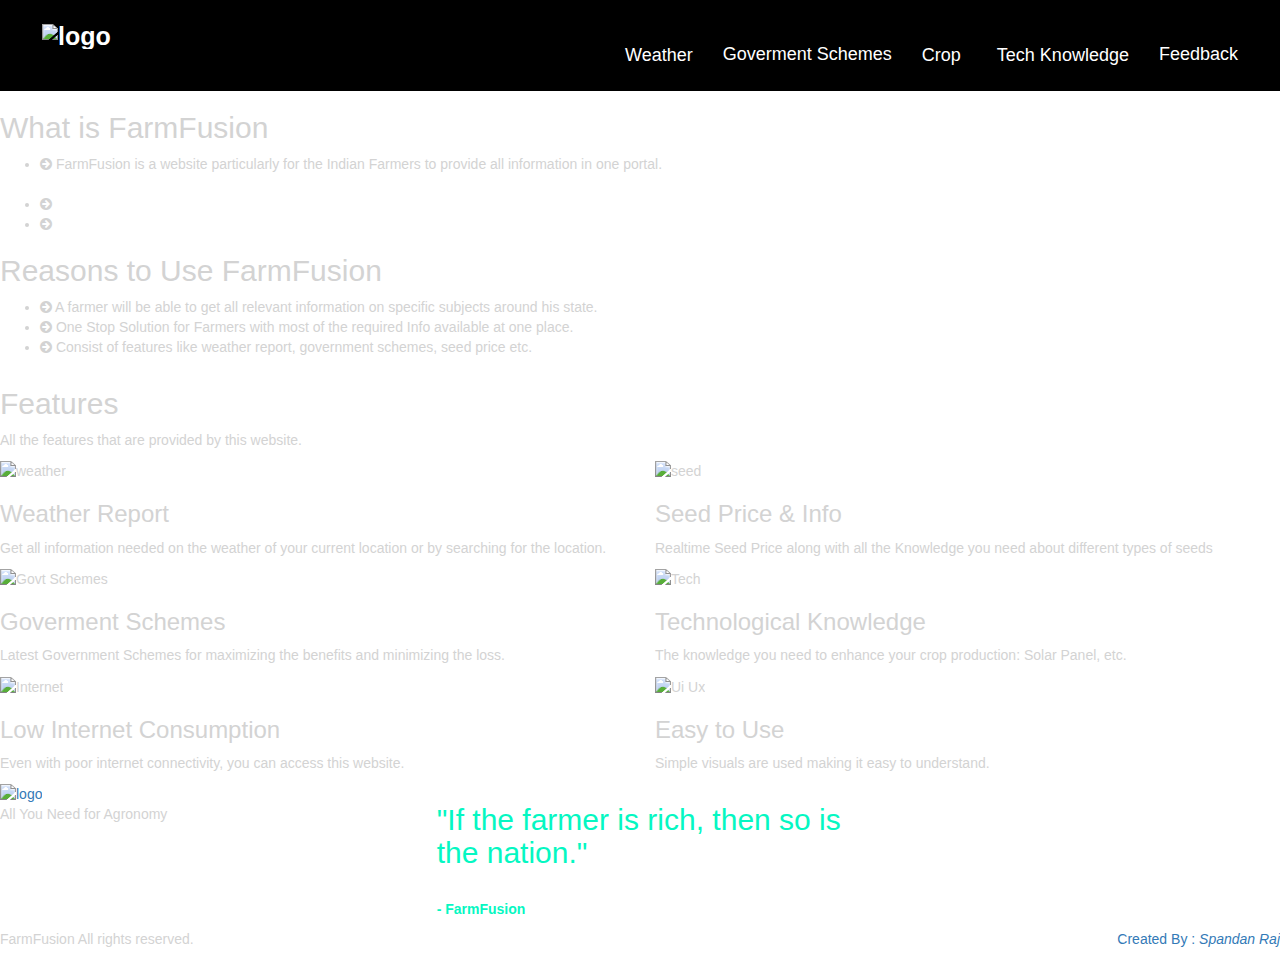
==== index.html @ 9cd3d892 "Add files via upload" ====
<!DOCTYPE html>
<html lang="en">


	<style type="text/css">

		.header {
		  overflow: hidden;
		  background-color: black;
		  padding: 10px 30px ;
		}
		
		.header a {
		  float: left;
		  color: white;
		  text-align: center;
		  padding: 12px;
		  text-decoration: none;
		  font-size: 18px; 
		  line-height: 25px;
		  border-radius: 4px;
		}
		
		.header a.logo {
		  font-size: 25px;
		  font-weight: bold;
		}
		.header a.logo:hover {
		  background-color: black;
		}
		
		.header a:hover {
		  background-color: rgb(86, 246, 11);
		  color: black;
		}
		
		.header a.active {
		  background-color: dodgerblue;
		  color: white;
		}
		
		.header-right {
		  float: right;
		}
		.subnav {
		  float: left;
		  overflow: hidden;
		  padding: 12px;
		  text-decoration: none;
		  font-size: 18px; 
		  line-height: 25px;
		  border-radius: 4px;
		}
		
		.subnav .subnavbtn {
		  border: none;
		  outline: none;
		  color: white;
		
		  background-color: inherit;
		  font-family: inherit;
		  margin: 0;
		}
		
		
		.subnav-content {
		  display: none;
		  position: absolute;
		
		  background-color: black;
		  z-index: 1;
		}
		
		.subnav-content a {
		  float: left;
		  color: white;
		  text-decoration: none;
		}
		
		.subnav-content a:hover {
		  background-color: rgb(6, 240, 26);
		  color: black;
		}
		
		.subnav:hover .subnav-content {
		  display: block;
		}
</style>

<head>
	<meta name="viewport" content="width=device-width , initial-scale=1.0">
	<meta http-equiv="X-UA-Compatible" content="IE=edge">
	<meta charset="UTF-8">
	<title>FarmFusion</title>
	<!-- viewport meta -->
	<meta name="FarmFusion" content="🌱 Fusion but make it farming—Tech on fleek 👩‍💻🚜">

	<!-- styles -->
	<!-- helpers -->
	<link rel="stylesheet" href="plugins/bootstrap/css/bootstrap.min.css">
	<!-- fontawesome css -->
	<link rel="stylesheet" href="plugins/font-awesome/css/font-awesome.min.css">
	<!-- strock gap icons -->
	<link rel="stylesheet" href="plugins/Stroke-Gap-Icons-Webfont/style.css">
	<!-- revolution slider css -->
	<link rel="stylesheet" href="plugins/revolution/css/settings.css">
	<link rel="stylesheet" href="plugins/revolution/css/layers.css">
	<link rel="stylesheet" href="plugins/revolution/css/navigation.css">
	<!-- flaticon css -->
	<link rel="stylesheet" href="plugins/flaticon/flaticon.css">
	<!-- jQuery ui css -->
	<link href="plugins/jquery-ui-1.11.4/jquery-ui.css" rel="stylesheet">
	<!-- owl carousel css -->
	<link rel="stylesheet" href="plugins/owl.carousel-2/assets/owl.carousel.css">
	<link rel="stylesheet" href="plugins/owl.carousel-2/assets/owl.theme.default.min.css">
	<!-- animate css -->
	<link rel="stylesheet" href="plugins/animate.min.css">
	<!-- fancybox -->
	<link rel="stylesheet" href="plugins/fancyapps-fancyBox/source/jquery.fancybox.css">
	<link rel="icon" href="images/aynaLogo.png" type="image/gif" sizes="16x16">


	<!-- master stylesheet -->
	<link rel="stylesheet" href="css/style.css">
	<!-- responsive stylesheet -->
	<link rel="stylesheet" href="css/responsive.css">



</head>
<body>

	<style type="text/css">

		.header {
		  overflow: hidden;
		  background-color: black;
		  padding: 10px 30px ;
		}
		
		.header a {
		  float: left;
		  color: white;
		  text-align: center;
		  padding: 12px;
		  text-decoration: none;
		  font-size: 18px; 
		  line-height: 25px;
		  border-radius: 4px;
		}
		
		.header a.logo {
		  font-size: 25px;
		  font-weight: bold;
		}
		.header a.logo:hover {
		  background-color: black;
		}
		
		.header a:hover {
		  background-color: rgb(86, 246, 11);
		  color: black;
		}
		
		.header a.active {
		  background-color: dodgerblue;
		  color: white;
		}
		
		.header-right {
		  float: right;
		}
		.subnav {
		  float: left;
		  overflow: hidden;
		  padding: 12px;
		  text-decoration: none;
		  font-size: 18px; 
		  line-height: 25px;
		  border-radius: 4px;
		}
		
		.subnav .subnavbtn {
		  border: none;
		  outline: none;
		  color: white;
		
		  background-color: inherit;
		  font-family: inherit;
		  margin: 0;
		}
		
		
		.subnav-content {
		  display: none;
		  position: absolute;
		
		  background-color: black;
		  z-index: 1;
		}
		
		.subnav-content a {
		  float: left;
		  color: white;
		  text-decoration: none;
		}
		
		.subnav-content a:hover {
		  background-color: rgb(6, 240, 26);
		  color: black;
		}
		
		.subnav:hover .subnav-content {
		  display: block;
		}
</style>	


<!-- Start mainmenu -->
<header>
	<div class="header">
	 <a href="#default" class="logo"><img style="height: 80px;" src="images/footer-logo.png" alt="logo"></a>
	 <br>
	  <div class="header-right">
	   <div class="subnav">
		   <button class="subnavbtn">Weather<i class="#"></i></button>
		   <div class="subnav-content">
		   <li><a href="weatherwebsite/index.html">Search</a></li>
		   <li><a href="weatherwebsite/currentLocationW/index.html">Your Current Location</a></li>
		   </div>
	   </div>
	   <a href="govts.html">Goverment Schemes</a>
	   <div class="subnav">
		   <button class="subnavbtn">Crop<i class="#"></i></button>
		   <div class="subnav-content">
		   <li><a href="seed.html">Info on Seeds</a></li>
		   <li><a href="seed price.html">Current Seeds Price</a></li>
		   <li><a href="Fertilizer.html">Fertilizer</a></li>
		   </div>
	   </div>
	   <div class="subnav">
		<button class="subnavbtn">Tech Knowledge<i class="#"></i></button>
		<div class="subnav-content">
		<li><a href="solarpanel.html">Solar Panel</a></li>
		<li><a href="tech.html">Modern Day Tech</a></li>
		</div>
	</div>
	   <a href="Feedback.html">Feedback</a>
	   </div>

</div>

</header>
<!-- End mainmenu -->


<section class="rev_slider_wrapper thm-banner-wrapper">
	<div id="slider1" class="rev_slider"  data-version="5.0">
		<ul>

			<li data-transition="parallaxvertical" data-ease="SlowMo.ease">
				<img src="images/slider/crop.jpg"  alt="Crop Background">
				<div class="tp-caption sfb tp-resizeme caption-h1" 
			        data-x="left" data-hoffset="0" 
			        data-y="top" data-voffset="188" 
			        data-whitespace="nowrap"
			        data-transform_idle="o:1;" 
			        data-transform_in="o:0" 
			        data-transform_out="o:0" 
			        data-start="500">
					FarmFusion
			    </div>
				<div class="tp-caption sfb tp-resizeme caption-p" 
			        data-x="left" data-hoffset="33" 
			        data-y="top" data-voffset="315" 
			        data-whitespace="nowrap"
			        data-transform_idle="o:1;" 
			        data-transform_in="o:0" 
			        data-transform_out="o:0" 
			        data-start="1000">
					"FarmFusion - <strong>🌱 Fusion but make it farming—Tech on fleek 👩‍💻🚜</strong>."
			    </div>
				
			</li>

			<li data-transition="parallaxvertical" data-ease="SlowMo.ease">
				<img src="images/slider/11.jpeg"  alt="Farms">
				<div class="tp-caption sfb tp-resizeme caption-h1" 
			        data-x="left" data-hoffset="0" 
			        data-y="top" data-voffset="248" 
			        data-whitespace="nowrap"
			        data-transform_idle="o:1;" 
			        data-transform_in="o:0" 
			        data-transform_out="o:0" 
			        data-start="500">
					Our<br> Vision
			    </div>
				<div class="tp-caption sfb tp-resizeme caption-p" 
			        data-x="left" data-hoffset="0" 
			        data-y="top" data-voffset="375" 
			        data-whitespace="nowrap"
			        data-transform_idle="o:1;" 
			        data-transform_in="o:0" 
			        data-transform_out="o:0" 
			        data-start="1000">
					Is to create awareness related to Farming Technics and Technology in Farmers community.
			    </div>
				<div class="tp-caption sfl tp-resizeme" 
			        data-x="left" data-hoffset="0" 
			        data-y="top" data-voffset="500" 
			        data-whitespace="nowrap"
			        data-transform_idle="o:1;" 
			        data-transform_in="o:0" 
			        data-transform_out="o:0" 
			        data-start="1500">
			    </div>
			</li>
			<li data-transition="parallaxvertical" data-ease="SlowMo.ease">
				<img src="images/slider/bg2.jpg"  alt="crop">
				<div class="tp-caption sfb tp-resizeme caption-h1" 
			        data-x="left" data-hoffset="0" 
			        data-y="top" data-voffset="248" 
			        data-whitespace="nowrap"
			        data-transform_idle="o:1;" 
			        data-transform_in="o:0" 
			        data-transform_out="o:0" 
			        data-start="500">
					FarmFusion<br>VISION
			    </div>
				<div class="tp-caption sfb tp-resizeme caption-p" 
			        data-x="left" data-hoffset="0" 
			        data-y="top" data-voffset="375" 
			        data-whitespace="nowrap"
			        data-transform_idle="o:1;" 
			        data-transform_in="o:0" 
			        data-transform_out="o:0" 
			        data-start="1000">
			        Is to work for farmers problem and introduce them to various policies and Technology related to farming.
					
			    </div>
				<div class="tp-caption sfl tp-resizeme" 
			        data-x="left" data-hoffset="0" 
			        data-y="top" data-voffset="500" 
			        data-whitespace="nowrap"
			        data-transform_idle="o:1;" 
			        data-transform_in="o:0" 
			        data-transform_out="o:0" 
			        data-start="1500">
					<!--<a href="about.html" class="thm-btn">About Us <i class="fa fa-arrow-right"></i></a>-->
			    </div>
			</li>

			<li data-transition="parallaxvertical" data-ease="SlowMo.ease">
				<img src="images/slider/12.jpeg"  alt="farms">
				<div class="tp-caption sfb tp-resizeme caption-h1" 
			        data-x="left" data-hoffset="0" 
			        data-y="bottom" data-voffset="0" 
			        data-whitespace="nowrap"
			        data-transform_idle="o:1;" 
			        data-transform_in="o:0" 
			        data-transform_out="o:0" 
			        data-start="500">
					
			    </div>
				<div class="tp-caption sfb tp-resizeme caption-h1" 
			        data-x="right" data-hoffset="0" 
			        data-y="bottom" data-voffset="0" 
			        data-whitespace="nowrap"
			        data-transform_idle="o:1;" 
			        data-transform_in="o:0" 
			        data-transform_out="o:0" 
			        data-start="1700">
					
			    </div>
				<div class="tp-caption sfb tp-resizeme caption-p" 
			        data-x="right" data-hoffset="50" 
			        data-y="top" data-voffset="275" 
			        data-whitespace="nowrap"
			        data-transform_idle="o:1;" 
			        data-transform_in="o:0" 
			        data-transform_out="o:0" 
			        data-start="1100">
					"Farming looks mighty easy when your plow is a pencil,<br> and you're a thousand miles from the corn field." <br> - President Dwight D. Eisenhower			    </div>
			    <div class="tp-caption sfl tp-resizeme" 
			        data-x="right" data-hoffset="460" 
			        data-y="top" data-voffset="360" 
			        data-whitespace="nowrap"
			        data-transform_idle="o:1;" 
			        data-transform_in="o:0" 
			        data-transform_out="o:0" 
			        data-start="1500">
					<!--<a href="https://www.vitbhopal.ac.in/" class="thm-btn inverse">VIT Bhopal <i class="fa fa-arrow-right"></i></a>-->
			    </div>
			</li>
		</ul>
	</div>
</section>

<section class="about-info-box sec-padding">
	<div class="thm-container">
		<div class="row">
		
			
			<div class="col-lg-8 col-md-8">
				<div class="sec-title">
					<h2><span>What is FarmFusion</span></h2>
					<ul class="bulleted-list">
					<li><i class="fa fa-arrow-circle-right"></i> FarmFusion is a website particularly for the Indian Farmers to provide all information in one portal.</li> 
					</ul>
					<h2><span></span></h2>
					<ul class="bulleted-list">
						<li><i class="fa fa-arrow-circle-right"></i> </li>
						<li><i class="fa fa-arrow-circle-right"></i> </li>
					</ul>
					<h2><span>Reasons to Use FarmFusion</span></h2>
					<ul class="bulleted-list">
					<li><i class="fa fa-arrow-circle-right"></i> A farmer will be able to get all relevant information on specific subjects around his state.</li>
					<li><i class="fa fa-arrow-circle-right"></i> One Stop Solution for Farmers with most of the required Info available at one place.</li>
					<li><i class="fa fa-arrow-circle-right"></i> Consist of features like weather report, government schemes, seed price etc.</li> 
					</ul>
				</div>
			</div>
		</div>
	</div>
</section>

<section class="welcome-services home-one">
	<div class="thm-container">
		<div class="sec-title">
			<h2><span>Features</span></h2>
			<p>All the features that are provided by this website.</p>
		</div>
		<div class="row">
			<div class="col-md-6">
				<div class="welcome-single-services">
					<div class="img-box">
						<img src="images/welcome-services/18.jpg" alt="weather">
					</div>
					<div class="text-box">
						<div class="content">
							<h3>Weather Report</h3>
							<p>Get all information needed on the weather of your current location or by searching for the location.</p>
						</div>
					</div>
				</div>
			</div>
			<div class="col-md-6">
				<div class="welcome-single-services">
					<div class="img-box">
						<img src="images/welcome-services/2.jpg" alt="seed">
					</div>
					<div class="text-box">
						<div class="content">
							<h3>Seed Price & Info</h3>
							<p>Realtime Seed Price along with all the Knowledge you need about different types of seeds</p>
						</div>
					</div>
				</div>
			</div>
			<div class="col-md-6">
				<div class="welcome-single-services">
					<div class="img-box">
						<img src="images/welcome-services/19.png" alt="Govt Schemes">
					</div>
					<div class="text-box">
						<div class="content">
							<h3>Goverment Schemes</h3>
							<p>Latest Government Schemes for maximizing the benefits and minimizing the loss.</p>
						</div>
					</div>
				</div>
			</div>
			<div class="col-md-6">
				<div class="welcome-single-services">
					<div class="img-box">
						<img src="images/welcome-services/3.jpg" alt="Tech">
					</div>
					<div class="text-box">
						<div class="content">
							<h3>Technological Knowledge</h3>
							<p>The knowledge you need to enhance your crop production: Solar Panel, etc.</p>
						</div>
					</div>
				</div>
			</div>
			<div class="col-md-6">
				<div class="welcome-single-services">
					<div class="img-box">
						<img src="images/welcome-services/5.jpg" alt="Internet">
					</div>
					<div class="text-box">
						<div class="content">
							<h3>Low Internet Consumption</h3>
							<p>Even with poor internet connectivity, you can access this website.</p>
						</div>
					</div>
				</div>
			</div>
			<div class="col-md-6">
				<div class="welcome-single-services">
					<div class="img-box">
						<img src="images/welcome-services/7.jpg" alt="Ui Ux">
					</div>
					<div class="text-box">
						<div class="content">
							<h3>Easy to Use</h3>
							<p>Simple visuals are used making it easy to understand.</p>
						</div>
					</div>
				</div>
			</div>
		</div>
	</div>
</section>


<footer id="footer" class="sec-padding">
	<div class="thm-container">
		<div class="row">
			<div class="col-md-4 col-sm-6 footer-widget">
				<div class="about-widget">
					<a href="index.html"><img style="height: 150px;" src="images/footer-logo.png" alt="logo"/></a>
					<p>All You Need for Agronomy</p>
				</div>
			</div>
			<div class="col-md-4 col-sm-6 footer-widget">
				<div class="pl-30">
					<div class="title" style="color: #05f7c2;">
						<h2><span>"If the farmer is rich, then so is the nation."</span></h2>
						<br>
						<p><strong>- FarmFusion</strong></p>
					</div>
				</div>
			</div>
			<div class="col-md-4 col-sm-6 footer-widget">
			</div>
		</div>
	</div>
</footer>

<section class="bottom-bar">
	<div class="thm-container clearfix">
		<div class="pull-left">
			<p>FarmFusion All rights reserved.</p>
		</div>
		<div class="pull-right">
			
			<a href="#">Created By : <i>Spandan Raj</i> </a>
			
		</div>
	</div>
</section>


<!-- jQuery js -->
<script src="plugins/jquery/jquery-1.11.3.min.js"></script>
<!-- bootstrap js -->
<script src="plugins/bootstrap/js/bootstrap.min.js"></script>
<!-- jQuery ui js -->
<script src="plugins/jquery-ui-1.11.4/jquery-ui.js"></script>
<!-- owl carousel js -->
<script src="plugins/owl.carousel-2/owl.carousel.min.js"></script>
<!-- jQuery appear -->
<script src="plugins/jquery-appear/jquery.appear.js"></script>
<!-- jQuery countTo -->
<script src="plugins/jquery-countTo/jquery.countTo.js"></script>
<!-- jQuery validation -->
<script src="plugins/jquery-validation/dist/jquery.validate.min.js"></script>
<!-- gmap.js helper -->
<script src="http://maps.google.com/maps/api/js"></script>
<!-- gmap.js -->
<script src="plugins/gmap.js"></script>
<!-- mixit up -->
<script src="plugins/jquery.mixitup.min.js"></script>

<!-- revolution slider js -->
<script src="plugins/revolution/js/jquery.themepunch.tools.min.js"></script>
<script src="plugins/revolution/js/jquery.themepunch.revolution.min.js"></script>
<script src="plugins/revolution/js/extensions/revolution.extension.actions.min.js"></script>
<script src="plugins/revolution/js/extensions/revolution.extension.carousel.min.js"></script>
<script src="plugins/revolution/js/extensions/revolution.extension.kenburn.min.js"></script>
<script src="plugins/revolution/js/extensions/revolution.extension.layeranimation.min.js"></script>
<script src="plugins/revolution/js/extensions/revolution.extension.migration.min.js"></script>
<script src="plugins/revolution/js/extensions/revolution.extension.navigation.min.js"></script>
<script src="plugins/revolution/js/extensions/revolution.extension.parallax.min.js"></script>
<script src="plugins/revolution/js/extensions/revolution.extension.slideanims.min.js"></script>
<script src="plugins/revolution/js/extensions/revolution.extension.video.min.js"></script>

<!-- fancy box -->
<script src="plugins/fancyapps-fancyBox/source/jquery.fancybox.pack.js"></script>
<!-- type script -->
<script src="plugins/typed.js-master/dist/typed.min.js"></script>

<!-- theme custom js  -->
<script src="js/main.js"></script>
</body>
</html>
---- plugins/revolution/css/settings.css ----
/*-----------------------------------------------------------------------------

-	Revolution Slider 5.0 Default Style Settings -

Screen Stylesheet

version:   	5.0.0
date:      	29/10/15
author:		themepunch
email:     	info@themepunch.com
website:   	http://www.themepunch.com
-----------------------------------------------------------------------------*/


@font-face {
  font-family: 'revicons';
  src: url('../fonts/revicons/revicons90c6.eot?5510888');
  src: url('../fonts/revicons/revicons90c6.eot?5510888#iefix') format('embedded-opentype'),
       url('../fonts/revicons/revicons90c6.woff?5510888') format('woff'),
       url('../fonts/revicons/revicons90c6.ttf?5510888') format('truetype'),
       url('../fonts/revicons/revicons90c6.svg?5510888#revicons') format('svg');
  font-weight: normal;
  font-style: normal;
}

 [class^="revicon-"]:before, [class*=" revicon-"]:before {
  font-family: "revicons";
  font-style: normal;
  font-weight: normal;
  speak: none;
  display: inline-block;
  text-decoration: inherit;
  width: 1em;
  margin-right: .2em;
  text-align: center; 

  /* For safety - reset parent styles, that can break glyph codes*/
  font-variant: normal;
  text-transform: none;

  /* fix buttons height, for twitter bootstrap */
  line-height: 1em;

  /* Animation center compensation - margins should be symmetric */
  /* remove if not needed */
  margin-left: .2em;

  /* you can be more comfortable with increased icons size */
  /* font-size: 120%; */

  /* Uncomment for 3D effect */
  /* text-shadow: 1px 1px 1px rgba(127, 127, 127, 0.3); */
}

.revicon-search-1:before { content: '\e802'; } /* '' */
.revicon-pencil-1:before { content: '\e831'; } /* '' */
.revicon-picture-1:before { content: '\e803'; } /* '' */
.revicon-cancel:before { content: '\e80a'; } /* '' */
.revicon-info-circled:before { content: '\e80f'; } /* '' */
.revicon-trash:before { content: '\e801'; } /* '' */
.revicon-left-dir:before { content: '\e817'; } /* '' */
.revicon-right-dir:before { content: '\e818'; } /* '' */
.revicon-down-open:before { content: '\e83b'; } /* '' */
.revicon-left-open:before { content: '\e819'; } /* '' */
.revicon-right-open:before { content: '\e81a'; } /* '' */
.revicon-angle-left:before { content: '\e820'; } /* '' */
.revicon-angle-right:before { content: '\e81d'; } /* '' */
.revicon-left-big:before { content: '\e81f'; } /* '' */
.revicon-right-big:before { content: '\e81e'; } /* '' */
.revicon-magic:before { content: '\e807'; } /* '' */
.revicon-picture:before { content: '\e800'; } /* '' */
.revicon-export:before { content: '\e80b'; } /* '' */
.revicon-cog:before { content: '\e832'; } /* '' */
.revicon-login:before { content: '\e833'; } /* '' */
.revicon-logout:before { content: '\e834'; } /* '' */
.revicon-video:before { content: '\e805'; } /* '' */
.revicon-arrow-combo:before { content: '\e827'; } /* '' */
.revicon-left-open-1:before { content: '\e82a'; } /* '' */
.revicon-right-open-1:before { content: '\e82b'; } /* '' */
.revicon-left-open-mini:before { content: '\e822'; } /* '' */
.revicon-right-open-mini:before { content: '\e823'; } /* '' */
.revicon-left-open-big:before { content: '\e824'; } /* '' */
.revicon-right-open-big:before { content: '\e825'; } /* '' */
.revicon-left:before { content: '\e836'; } /* '' */
.revicon-right:before { content: '\e826'; } /* '' */
.revicon-ccw:before { content: '\e808'; } /* '' */
.revicon-arrows-ccw:before { content: '\e806'; } /* '' */
.revicon-palette:before { content: '\e829'; } /* '' */
.revicon-list-add:before { content: '\e80c'; } /* '' */
.revicon-doc:before { content: '\e809'; } /* '' */
.revicon-left-open-outline:before { content: '\e82e'; } /* '' */
.revicon-left-open-2:before { content: '\e82c'; } /* '' */
.revicon-right-open-outline:before { content: '\e82f'; } /* '' */
.revicon-right-open-2:before { content: '\e82d'; } /* '' */
.revicon-equalizer:before { content: '\e83a'; } /* '' */
.revicon-layers-alt:before { content: '\e804'; } /* '' */
.revicon-popup:before { content: '\e828'; } /* '' */

							

/******************************
	-	BASIC STYLES		-
******************************/

.rev_slider_wrapper{
	position:relative;
	z-index: 0;
}


.rev_slider{
	position:relative;
	overflow:visible;
}

.tp-overflow-hidden { overflow:hidden;}

.tp-simpleresponsive img,
.rev_slider img{
	max-width:none !important;
	-moz-transition: none;
	-webkit-transition: none;
	-o-transition: none;
	transition: none;
	margin:0px;
	padding:0px;
	border-width:0px;
	border:none;
}

.rev_slider .no-slides-text{
	font-weight:bold;
	text-align:center;
	padding-top:80px;
}

.rev_slider >ul,
.rev_slider_wrapper >ul,
.tp-revslider-mainul >li,
.rev_slider >ul >li,
.rev_slider >ul >li:before,
.tp-revslider-mainul >li:before,
.tp-simpleresponsive >ul,
.tp-simpleresponsive >ul >li,
.tp-simpleresponsive >ul >li:before,
.tp-revslider-mainul >li,
.tp-simpleresponsive >ul >li{
	list-style:none !important;
	position:absolute;	
	margin:0px !important;
	padding:0px !important;
	overflow-x: visible;
	overflow-y: visible;
	list-style-type: none !important;
	background-image:none;
	background-position:0px 0px;
	text-indent: 0em;
	top:0px;left:0px;
}


.tp-revslider-mainul >li,
.rev_slider >ul >li,
.rev_slider >ul >li:before,
.tp-revslider-mainul >li:before,
.tp-simpleresponsive >ul >li,
.tp-simpleresponsive >ul >li:before,
.tp-revslider-mainul >li,
.tp-simpleresponsive >ul >li { 
	visibility:hidden; 
}

.tp-revslider-slidesli,
.tp-revslider-mainul	{	
	padding:0 !important; 
	margin:0 !important; 
	list-style:none !important;
}

.rev_slider li.tp-revslider-slidesli {
    position: absolute !important;
}


.tp-caption .rs-untoggled-content { display:block;}
.tp-caption .rs-toggled-content { display:none;}

.rs-toggle-content-active.tp-caption .rs-toggled-content { display:block;}
.rs-toggle-content-active.tp-caption .rs-untoggled-content { display:none;}

.rev_slider .tp-caption,
.rev_slider .caption 	{ 
	position:relative;  
	visibility:hidden; 
	white-space: nowrap;
	display: block;
}


.rev_slider .tp-mask-wrap .tp-caption,
.rev_slider .tp-mask-wrap *:last-child,
.wpb_text_column .rev_slider .tp-mask-wrap .tp-caption,
.wpb_text_column .rev_slider .tp-mask-wrap *:last-child{
	margin-bottom:0;

}

	
/* CAROUSEL FUNCTIONS */
.tp-carousel-wrapper {
	cursor:url(openhand.html), move;
}
.tp-carousel-wrapper.dragged {
	cursor:url(closedhand.html), move;
}

/* ADDED FOR SLIDELINK MANAGEMENT */
.tp-caption {
	z-index:1
}

.tp_inner_padding {	
	box-sizing:border-box;	
	-webkit-box-sizing:border-box;
	-moz-box-sizing:border-box;
	max-height:none !important;	
}


.tp-caption {	
	-moz-user-select: none;
	-khtml-user-select: none;
	-webkit-user-select: none;
	-o-user-select: none;	
	position:absolute;
	-webkit-font-smoothing: antialiased !important;
}



.tp-forcenotvisible,
.tp-hide-revslider,
.tp-caption.tp-hidden-caption {	
	visibility:hidden !important; 
	display:none !important
}

.rev_slider embed,
.rev_slider iframe,
.rev_slider object,
.rev_slider video {
	max-width: none !important
}






/**********************************************
	-	FULLSCREEN AND FULLWIDHT CONTAINERS	-
**********************************************/
.rev_slider_wrapper	{	width:100%;}

.fullscreen-container {	
	position:relative;
	padding:0;
}


.fullwidthbanner-container{
	position:relative;
	padding:0;
	overflow:hidden;
}

.fullwidthbanner-container .fullwidthabanner{
	width:100%;
	position:relative;
}



/*********************************
	-	SPECIAL TP CAPTIONS -
**********************************/

.tp-static-layers				{	
	position:absolute; z-index:505; top:0px;left:0px}


.tp-caption .frontcorner		{
	width: 0;
	height: 0;
	border-left: 40px solid transparent;
	border-right: 0px solid transparent;
	border-top: 40px solid #00A8FF;
	position: absolute;left:-40px;top:0px;
}

.tp-caption .backcorner		{
	width: 0;
	height: 0;
	border-left: 0px solid transparent;
	border-right: 40px solid transparent;
	border-bottom: 40px solid #00A8FF;
	position: absolute;right:0px;top:0px;
}

.tp-caption .frontcornertop		{
	width: 0;
	height: 0;
	border-left: 40px solid transparent;
	border-right: 0px solid transparent;
	border-bottom: 40px solid #00A8FF;
	position: absolute;left:-40px;top:0px;
}

.tp-caption .backcornertop		{
	width: 0;
	height: 0;
	border-left: 0px solid transparent;
	border-right: 40px solid transparent;
	border-top: 40px solid #00A8FF;
	position: absolute;right:0px;top:0px;
}
									
.tp-layer-inner-rotation {	
	position: relative !important;
}		


/***********************************************
	-	SPECIAL ALTERNATIVE IMAGE SETTINGS	-
***********************************************/

img.tp-slider-alternative-image	{	
	width:100%; height:auto;
}


/******************************
	-	IE8 HACKS	-
*******************************/
.noFilterClass {
	filter:none !important;
}


/********************************
	-	FULLSCREEN VIDEO	-
*********************************/

.rs-background-video-layer 		{	position: absolute;top:0px;left:0px; width:100%;height:100%;visibility: hidden;z-index: 0;}

.tp-caption.coverscreenvideo	{	width:100%;height:100%;top:0px;left:0px;position:absolute;}
.caption.fullscreenvideo,
.tp-caption.fullscreenvideo		{	left:0px; top:0px; position:absolute;width:100%;height:100%}

.caption.fullscreenvideo iframe,
.caption.fullscreenvideo video,
.tp-caption.fullscreenvideo iframe,
.tp-caption.fullscreenvideo iframe video	{ width:100% !important; height:100% !important; display: none}

.fullcoveredvideo video,
.fullscreenvideo video				{	background: #000}

.fullcoveredvideo .tp-poster		{	background-position: center center;background-size: cover;width:100%;height:100%;top:0px;left:0px}


.videoisplaying .html5vid .tp-poster	{	display: none}

.tp-video-play-button					{	
	background:#000;
	background:rgba(0,0,0,0.3);										
	border-radius:5px;-moz-border-radius:5px;-webkit-border-radius:5px;
	position: absolute;
	top: 50%;
	left: 50%;										
	color: #FFF;
	z-index: 3;
	margin-top: -25px;
	margin-left: -25px;
	line-height: 50px !important;
	text-align: center;
	cursor: pointer;
	width: 50px;
	height:50px;
	box-sizing: border-box;
	-moz-box-sizing: border-box;	
	display: inline-block;	
	vertical-align: top;
	z-index: 4;
	opacity: 0;
	-webkit-transition:opacity 300ms ease-out !important;
	-moz-transition:opacity 300ms ease-out !important;
	-o-transition:opacity 300ms ease-out !important;
	transition:opacity 300ms ease-out !important;				
}
.tp-caption .html5vid					{	width:100% !important; height:100% !important;}									
.tp-video-play-button i 				{	width:50px;height:50px; display:inline-block; text-align: center; vertical-align: top; line-height: 50px !important; font-size: 40px !important;}									
.tp-caption:hover .tp-video-play-button	{	opacity: 1;}
.tp-caption .tp-revstop					{	display:none; border-left:5px solid #fff !important; border-right:5px solid #fff !important;margin-top:15px !important;line-height: 20px !important;vertical-align: top; font-size:25px !important;}
.videoisplaying .revicon-right-dir		{	display:none}
.videoisplaying .tp-revstop				{	display:inline-block}

.videoisplaying  .tp-video-play-button			{	display:none}
.tp-caption:hover .tp-video-play-button 		{ 	display:block}

.fullcoveredvideo .tp-video-play-button			{	display:none !important}


.fullscreenvideo .fullscreenvideo video 		{	object-fit:contain !important;}

.fullscreenvideo .fullcoveredvideo video 		{	object-fit:cover !important;}

.tp-video-controls {
	position: absolute;
	bottom: 0;
	left: 0;
	right: 0;
	padding: 5px;
	opacity: 0;
	-webkit-transition: opacity .3s;
	-moz-transition: opacity .3s;
	-o-transition: opacity .3s;
	-ms-transition: opacity .3s;
	transition: opacity .3s;
	background-image: linear-gradient(bottom, rgb(0,0,0) 13%, rgb(50,50,50) 100%);
	background-image: -o-linear-gradient(bottom, rgb(0,0,0) 13%, rgb(50,50,50) 100%);
	background-image: -moz-linear-gradient(bottom, rgb(0,0,0) 13%, rgb(50,50,50) 100%);
	background-image: -webkit-linear-gradient(bottom, rgb(0,0,0) 13%, rgb(50,50,50) 100%);
	background-image: -ms-linear-gradient(bottom, rgb(0,0,0) 13%, rgb(50,50,50) 100%);
	background-image: -webkit-gradient(linear,left bottom,left top,color-stop(0.13, rgb(0,0,0)),color-stop(1, rgb(50,50,50)));	
	display:table;max-width:100%; overflow:hidden;box-sizing:border-box;-moz-box-sizing:border-box;-webkit-box-sizing:border-box;
}

.tp-caption:hover .tp-video-controls {	opacity: .9;}

.tp-video-button {
	background: rgba(0,0,0,.5);
	border: 0;
	color: #EEE;
	-webkit-border-radius: 3px;
	-moz-border-radius: 3px;
	-o-border-radius: 3px;
	border-radius: 3px;
	cursor:pointer;
	line-height:12px;
	font-size:12px;
	color:#fff;
	padding:0px;
	margin:0px;
	outline: none;
	}
.tp-video-button:hover 				{	cursor: pointer;}


.tp-video-button-wrap,
.tp-video-seek-bar-wrap,
.tp-video-vol-bar-wrap 				{ 	padding:0px 5px;display:table-cell; }

.tp-video-seek-bar-wrap				{	width:80%}
.tp-video-vol-bar-wrap				{	width:20%}

.tp-volume-bar,
.tp-seek-bar						{	width:100%; cursor: pointer;  outline:none; line-height:12px;margin:0; padding:0;}


.rs-fullvideo-cover					{	width:100%;height:100%;top:0px;left:0px;position: absolute; background:transparent;z-index:5;}


.rs-background-video-layer video::-webkit-media-controls { display:none !important;}


/********************************
	-	DOTTED OVERLAYS	-
*********************************/
.tp-dottedoverlay						{	background-repeat:repeat;width:100%;height:100%;position:absolute;top:0px;left:0px;z-index:3}
.tp-dottedoverlay.twoxtwo				{	background:url(../assets/gridtile.png)}
.tp-dottedoverlay.twoxtwowhite			{	background:url(../assets/gridtile_white.png)}
.tp-dottedoverlay.threexthree			{	background:url(../assets/gridtile_3x3.png)}
.tp-dottedoverlay.threexthreewhite		{	background:url(../assets/gridtile_3x3_white.png)}


/******************************
	-	SHADOWS		-
******************************/

.tp-shadowcover	{	width:100%;height:100%;top:0px;left:0px;background: #fff;position: absolute; z-index: -1;}
.tp-shadow1 {
	-webkit-box-shadow: 0 10px 6px -6px rgba(0,0,0,0.8);
	   -moz-box-shadow: 0 10px 6px -6px rgba(0,0,0,0.8);
	        box-shadow: 0 10px 6px -6px rgba(0,0,0,0.8);
}

.tp-shadow2:before, .tp-shadow2:after,
.tp-shadow3:before, .tp-shadow4:after
{
  z-index: -2;
  position: absolute;
  content: "";
  bottom: 10px;
  left: 10px;
  width: 50%;
  top: 85%;
  max-width:300px;
  background: transparent;
  -webkit-box-shadow: 0 15px 10px rgba(0,0,0,0.8);
  -moz-box-shadow: 0 15px 10px rgba(0,0,0,0.8);
  box-shadow: 0 15px 10px rgba(0,0,0,0.8);
  -webkit-transform: rotate(-3deg);
  -moz-transform: rotate(-3deg);
  -o-transform: rotate(-3deg);
  -ms-transform: rotate(-3deg);
  transform: rotate(-3deg);
}

.tp-shadow2:after,
.tp-shadow4:after
{
  -webkit-transform: rotate(3deg);
  -moz-transform: rotate(3deg);
  -o-transform: rotate(3deg);
  -ms-transform: rotate(3deg);
  transform: rotate(3deg);
  right: 10px;
  left: auto;
}

.tp-shadow5
{
  	position:relative;       
    -webkit-box-shadow:0 1px 4px rgba(0, 0, 0, 0.3), 0 0 40px rgba(0, 0, 0, 0.1) inset;
       -moz-box-shadow:0 1px 4px rgba(0, 0, 0, 0.3), 0 0 40px rgba(0, 0, 0, 0.1) inset;
            box-shadow:0 1px 4px rgba(0, 0, 0, 0.3), 0 0 40px rgba(0, 0, 0, 0.1) inset;
}
.tp-shadow5:before, .tp-shadow5:after
{
	content:"";
    position:absolute; 
    z-index:-2;
    -webkit-box-shadow:0 0 25px 0px rgba(0,0,0,0.6);
    -moz-box-shadow:0 0 25px 0px  rgba(0,0,0,0.6);
    box-shadow:0 0 25px 0px  rgba(0,0,0,0.6);
    top:30%;
    bottom:0;
    left:20px;
    right:20px;
    -moz-border-radius:100px / 20px;
    border-radius:100px / 20px;
}

/******************************
	-	BUTTONS	-
*******************************/

.tp-button{
	padding:6px 13px 5px;
	border-radius: 3px;
	-moz-border-radius: 3px;
	-webkit-border-radius: 3px;
	height:30px;
	cursor:pointer;
	color:#fff !important; text-shadow:0px 1px 1px rgba(0, 0, 0, 0.6) !important; font-size:15px; line-height:45px !important;
	font-family: arial, sans-serif; font-weight: bold; letter-spacing: -1px;
	text-decoration:none;
}

.tp-button.big	{	color:#fff; text-shadow:0px 1px 1px rgba(0, 0, 0, 0.6); font-weight:bold; padding:9px 20px; font-size:19px;  line-height:57px !important; }


.purchase:hover,
.tp-button:hover,
.tp-button.big:hover {	background-position:bottom, 15px 11px}

	
/*	BUTTON COLORS	*/

.tp-button.green, .tp-button:hover.green,
.purchase.green, .purchase:hover.green			{ background-color:#21a117; -webkit-box-shadow:  0px 3px 0px 0px #104d0b;        -moz-box-shadow:   0px 3px 0px 0px #104d0b;        box-shadow:   0px 3px 0px 0px #104d0b;  }

.tp-button.blue, .tp-button:hover.blue,
.purchase.blue, .purchase:hover.blue			{ background-color:#1d78cb; -webkit-box-shadow:  0px 3px 0px 0px #0f3e68;        -moz-box-shadow:   0px 3px 0px 0px #0f3e68;        box-shadow:   0px 3px 0px 0px #0f3e68}

.tp-button.red, .tp-button:hover.red,
.purchase.red, .purchase:hover.red				{ background-color:#cb1d1d; -webkit-box-shadow:  0px 3px 0px 0px #7c1212;        -moz-box-shadow:   0px 3px 0px 0px #7c1212;        box-shadow:   0px 3px 0px 0px #7c1212}

.tp-button.orange, .tp-button:hover.orange,
.purchase.orange, .purchase:hover.orange		{ background-color:#ff7700; -webkit-box-shadow:  0px 3px 0px 0px #a34c00;        -moz-box-shadow:   0px 3px 0px 0px #a34c00;        box-shadow:   0px 3px 0px 0px #a34c00}

.tp-button.darkgrey,.tp-button.grey,
.tp-button:hover.darkgrey,.tp-button:hover.grey,
.purchase.darkgrey, .purchase:hover.darkgrey	{ background-color:#555; -webkit-box-shadow:  0px 3px 0px 0px #222;        -moz-box-shadow:   0px 3px 0px 0px #222;        box-shadow:   0px 3px 0px 0px #222}

.tp-button.lightgrey, .tp-button:hover.lightgrey,
.purchase.lightgrey, .purchase:hover.lightgrey	{ background-color:#888; -webkit-box-shadow:  0px 3px 0px 0px #555;        -moz-box-shadow:   0px 3px 0px 0px #555;        box-shadow:   0px 3px 0px 0px #555}



/* TP BUTTONS DESKTOP SIZE */

.rev-btn,
.rev-btn:visited						{ 	outline:none !important; box-shadow:none !important; text-decoration: none !important; line-height: 44px; font-size: 17px; font-weight: 500; padding: 12px 35px; box-sizing:border-box;-moz-box-sizing:border-box;-webkit-box-sizing:border-box;  font-family: "Roboto", sans-serif;  cursor: pointer;}

.rev-btn.rev-uppercase,
.rev-btn.rev-uppercase:visited			{ 	text-transform: uppercase; letter-spacing: 1px; font-size: 15px; font-weight: 900; }

.rev-btn.rev-withicon i					{ 	font-size: 15px; font-weight: normal; position: relative; top: 0px; -webkit-transition: all 0.2s ease-out !important; -moz-transition: all 0.2s ease-out !important; -o-transition: all 0.2s ease-out !important; -ms-transition: all 0.2s ease-out !important; margin-left:10px !important;}

.rev-btn.rev-hiddenicon i				{ 	font-size: 15px; font-weight: normal; position: relative; top: 0px; -webkit-transition: all 0.2s ease-out !important; -moz-transition: all 0.2s ease-out !important; -o-transition: all 0.2s ease-out !important; -ms-transition: all 0.2s ease-out !important; opacity: 0; margin-left:0px !important; width:0px !important;  }
.rev-btn.rev-hiddenicon:hover i			{   opacity: 1 !important; margin-left:10px !important; width:auto !important;}

/* REV BUTTONS MEDIUM */
.rev-btn.rev-medium,
.rev-btn.rev-medium:visited				{	 line-height: 36px; font-size: 14px; padding: 10px 30px; }

.rev-btn.rev-medium.rev-withicon i		{ 	font-size: 14px; top: 0px; }

.rev-btn.rev-medium.rev-hiddenicon i	{ 	font-size: 14px; top: 0px; }


/* REV BUTTONS SMALL */
.rev-btn.rev-small,
.rev-btn.rev-small:visited				{	line-height: 28px; font-size: 12px; padding: 7px 20px; }

.rev-btn.rev-small.rev-withicon i		{	font-size: 12px; top: 0px; }

.rev-btn.rev-small.rev-hiddenicon i		{ 	font-size: 12px; top: 0px; }


/* ROUNDING OPTIONS */
.rev-maxround 							{ 	-webkit-border-radius: 30px; -moz-border-radius: 30px; border-radius: 30px; }
.rev-minround 							{ 	-webkit-border-radius: 3px; -moz-border-radius: 3px; border-radius: 3px; }	


/* BURGER BUTTON */
.rev-burger {
  position: relative;
  width: 60px;
  height: 60px;
  box-sizing: border-box;
  padding: 22px 0 0 14px;
  border-radius: 50%;
  border: 1px solid rgba(51,51,51,0.25);
  tap-highlight-color: transparent;
  cursor: pointer;
}
.rev-burger span {
  display: block;
  width: 30px;
  height: 3px;
  background: #333;
  transition: .7s;
  pointer-events: none;
  transform-style: flat !important;
}
.rev-burger span:nth-child(2) {
  margin: 3px 0;
}

#dialog_addbutton .rev-burger:hover :first-child,
.open .rev-burger :first-child,
.open.rev-burger :first-child {
  transform: translateY(6px) rotate(-45deg);
  -webkit-transform: translateY(6px) rotate(-45deg);
}
#dialog_addbutton .rev-burger:hover :nth-child(2),
.open .rev-burger :nth-child(2),
.open.rev-burger :nth-child(2) {
  transform: rotate(-45deg);
  -webkit-transform: rotate(-45deg);
  opacity: 0;
}
#dialog_addbutton .rev-burger:hover :last-child,
.open .rev-burger :last-child,
.open.rev-burger :last-child {
  transform: translateY(-6px) rotate(-135deg);
  -webkit-transform: translateY(-6px) rotate(-135deg);
}

.rev-burger.revb-white {
  border: 2px solid rgba(255,255,255,0.2);
}
.rev-burger.revb-white span {
  background: #fff;
}
.rev-burger.revb-whitenoborder {
  border: 0;
}
.rev-burger.revb-whitenoborder span {
  background: #fff;
}
.rev-burger.revb-darknoborder {
  border: 0;
}
.rev-burger.revb-darknoborder span {
  background: #333;
}

.rev-burger.revb-whitefull {
  background: #fff;
  border:none;
}

.rev-burger.revb-whitefull span {
	background:#333;
}

.rev-burger.revb-darkfull {
  background: #333;
  border:none;
}

.rev-burger.revb-darkfull span {
	background:#fff;
}


/* SCROLL DOWN BUTTON */
@-webkit-keyframes rev-ani-mouse {
	0% { opacity: 1;top: 29%;}
	15% {opacity: 1;top: 50%;}
	50% { opacity: 0;top: 50%;}
	100% { opacity: 0;top: 29%;}
}
@-moz-keyframes rev-ani-mouse {
	0% {opacity: 1;top: 29%;}
	15% {opacity: 1;top: 50%;}
	50% {opacity: 0;top: 50%;}
	100% {opacity: 0;top: 29%;}
}
@keyframes rev-ani-mouse {
	0% {opacity: 1;top: 29%;}
	15% {opacity: 1;top: 50%;}
	50% {opacity: 0;top: 50%;}
	100% {opacity: 0;top: 29%;}
}
.rev-scroll-btn {
	display: inline-block;
	position: relative;
	left: 0;
	right: 0;
	text-align: center;
	cursor: pointer;
	width:35px;
	height:55px;
	-webkit-box-sizing: border-box;
	-moz-box-sizing: border-box;
	box-sizing: border-box;
	border: 3px solid white;
	border-radius: 23px;
}
.rev-scroll-btn > * {
	display: inline-block;
	line-height: 18px;
	font-size: 13px;
	font-weight: normal;
	color: #7f8c8d;
	color: #ffffff;
	font-family: "proxima-nova", "Helvetica Neue", Helvetica, Arial, sans-serif;
	letter-spacing: 2px;
}
.rev-scroll-btn > *:hover,
.rev-scroll-btn > *:focus,
.rev-scroll-btn > *.active {
	color: #ffffff;
}
.rev-scroll-btn > *:hover,
.rev-scroll-btn > *:focus,
.rev-scroll-btn > *:active,
.rev-scroll-btn > *.active {
	filter: alpha(opacity=80);
}

.rev-scroll-btn.revs-fullwhite  {
	background:#fff;
}

.rev-scroll-btn.revs-fullwhite span {
	background: #333;	
}

.rev-scroll-btn.revs-fulldark  {
	background:#333;
	border:none;
}

.rev-scroll-btn.revs-fulldark  span {
	background: #fff;	
}

.rev-scroll-btn span {
	position: absolute;
	display: block;
	top: 29%;
	left: 50%;
	width: 8px;
	height: 8px;
	margin: -4px 0 0 -4px;
	background: white;
	border-radius: 50%;
	-webkit-animation: rev-ani-mouse 2.5s linear infinite;
	-moz-animation: rev-ani-mouse 2.5s linear infinite;
	animation: rev-ani-mouse 2.5s linear infinite;
}

.rev-scroll-btn.revs-dark {
	border-color:#333;
}
.rev-scroll-btn.revs-dark span {
	background: #333;	
}

.rev-control-btn {
	position: relative;
	display: inline-block;
	z-index: 5;	
	color: #FFF;  
	font-size: 20px;
	line-height: 60px;
	font-weight: 400;
	font-style: normal;
	font-family: Raleway;	
	text-decoration: none;
	text-align: center;
	background-color: #000;	
	border-radius: 50px;	
	text-shadow: none;
	background-color: rgba(0, 0, 0, 0.50);
	width:60px;
	height:60px;
	box-sizing: border-box;
	cursor: pointer;
}

.rev-cbutton-dark-sr	{	
	border-radius: 3px;		
}

.rev-cbutton-light	{	
	color: #333;  	
	background-color: rgba(255,255,255, 0.75);	
}

.rev-cbutton-light-sr	{		
	color: #333;  	
	border-radius: 3px;		
	background-color: rgba(255,255,255, 0.75);
}


.rev-sbutton {	
	line-height: 37px;	
	width:37px;
	height:37px;	
}

.rev-sbutton-blue	{	
	background-color: #3B5998
}
.rev-sbutton-lightblue	{	
	background-color: #00A0D1;
}
.rev-sbutton-red	{	
	background-color: #DD4B39;
}




/************************************
-	TP BANNER TIMER		-
*************************************/
.tp-bannertimer								{	visibility: hidden; width:100%; height:5px; /*background:url(../assets/timer.png);*/ background: #fff; background: rgba(0,0,0,0.15); position:absolute; z-index:200; top:0px}
.tp-bannertimer.tp-bottom					{	top:auto; bottom:0px !important;height:5px}


/*********************************************
-	BASIC SETTINGS FOR THE BANNER	-
***********************************************/

 .tp-simpleresponsive img {
	-moz-user-select: none;
    -khtml-user-select: none;
    -webkit-user-select: none;
    -o-user-select: none;
}

.tp-caption img {
	background: transparent;
	-ms-filter: "progid:DXImageTransform.Microsoft.gradient(startColorstr=#00FFFFFF,endColorstr=#00FFFFFF)";
	filter: progid:DXImageTransform.Microsoft.gradient(startColorstr=#00FFFFFF,endColorstr=#00FFFFFF);
	zoom: 1;
}



/*  CAPTION SLIDELINK   **/
.caption.slidelink a div,
.tp-caption.slidelink a div {	width:3000px; height:1500px;  background:url(../assets/coloredbg.png) repeat}
.tp-caption.slidelink a span{	background:url(../assets/coloredbg.png) repeat}
.tp-shape {	width:100%;height:100%;}



/*********************************************
-	WOOCOMMERCE STYLES	-
***********************************************/

.tp-caption .rs-starring				{	display: inline-block}
.tp-caption .rs-starring .star-rating	{	float: none;}

.tp-caption .rs-starring .star-rating {
	color: #FFC321 !important;
	display: inline-block;
    vertical-align: top;
}

.tp-caption .rs-starring .star-rating, 
.tp-caption .rs-starring-page .star-rating {	
	position: relative;
	height: 1em;
	
	width: 5.4em;
	font-family: star;
}

.tp-caption  .rs-starring .star-rating:before, 
.tp-caption  .rs-starring-page .star-rating:before {
	content: "\73\73\73\73\73";
	color: #E0DADF;
	float: left;
	top: 0;
	left: 0;
	position: absolute;
}

.tp-caption .rs-starring .star-rating span {
	overflow: hidden;
	float: left;
	top: 0;
	left: 0;
	position: absolute;
	padding-top: 1.5em;
	font-size: 1em !important;
}

.tp-caption .rs-starring .star-rating span:before,
.tp-caption .rs-starring .star-rating span:before {
	content: "\53\53\53\53\53";
	top: 0;
	position: absolute;
	left: 0;
}

.tp-caption .rs-starring .star-rating {
	color: #FFC321 !important;
}


.tp-caption .rs-starring .star-rating, 
.tp-caption .rs-starring-page .star-rating {
	
	font-size: 1em !important;
	font-family: star;
}


/******************************
	-	LOADER FORMS	-
********************************/

.tp-loader 	{
	top:50%; left:50%;
	z-index:10000;
	position:absolute;
}

.tp-loader.spinner0 {
	width: 40px;
	height: 40px;
	background-color: #fff;
	background:url(../assets/loader.gif) no-repeat center center;
	box-shadow: 0px 0px 20px 0px rgba(0,0,0,0.15);
	-webkit-box-shadow: 0px 0px 20px 0px rgba(0,0,0,0.15);
	margin-top:-20px;
	margin-left:-20px;
	-webkit-animation: tp-rotateplane 1.2s infinite ease-in-out;
	animation: tp-rotateplane 1.2s infinite ease-in-out;
	border-radius: 3px;
	-moz-border-radius: 3px;
	-webkit-border-radius: 3px;
}


.tp-loader.spinner1 {
	width: 40px;
	height: 40px;
	background-color: #fff;
	box-shadow: 0px 0px 20px 0px rgba(0,0,0,0.15);
	-webkit-box-shadow: 0px 0px 20px 0px rgba(0,0,0,0.15);
	margin-top:-20px;
	margin-left:-20px;
	-webkit-animation: tp-rotateplane 1.2s infinite ease-in-out;
	animation: tp-rotateplane 1.2s infinite ease-in-out;
	border-radius: 3px;
	-moz-border-radius: 3px;
	-webkit-border-radius: 3px;
}



.tp-loader.spinner5 	{	
	background:url(../assets/loader.gif) no-repeat 10px 10px;
	background-color:#fff;
	margin:-22px -22px;
	width:44px;height:44px;
	border-radius: 3px;
	-moz-border-radius: 3px;
	-webkit-border-radius: 3px;
}


@-webkit-keyframes tp-rotateplane {
  0% { -webkit-transform: perspective(120px) }
  50% { -webkit-transform: perspective(120px) rotateY(180deg) }
  100% { -webkit-transform: perspective(120px) rotateY(180deg)  rotateX(180deg) }
}

@keyframes tp-rotateplane {
  0% { transform: perspective(120px) rotateX(0deg) rotateY(0deg);} 
  50% { transform: perspective(120px) rotateX(-180.1deg) rotateY(0deg);} 
  100% { transform: perspective(120px) rotateX(-180deg) rotateY(-179.9deg);}
}


.tp-loader.spinner2 {
	width: 40px;
	height: 40px;
	margin-top:-20px;margin-left:-20px;
	background-color: #ff0000;
	box-shadow: 0px 0px 20px 0px rgba(0,0,0,0.15);
	-webkit-box-shadow: 0px 0px 20px 0px rgba(0,0,0,0.15);
	border-radius: 100%;
	-webkit-animation: tp-scaleout 1.0s infinite ease-in-out;
	animation: tp-scaleout 1.0s infinite ease-in-out;
}

@-webkit-keyframes tp-scaleout {
  0% { -webkit-transform: scale(0.0) }
  100% {-webkit-transform: scale(1.0); opacity: 0;}
}

@keyframes tp-scaleout {
  0% {transform: scale(0.0);-webkit-transform: scale(0.0);} 
  100% {transform: scale(1.0);-webkit-transform: scale(1.0);opacity: 0;}
}


.tp-loader.spinner3 {
  margin: -9px 0px 0px -35px;
  width: 70px;
  text-align: center;
}

.tp-loader.spinner3 .bounce1,
.tp-loader.spinner3 .bounce2,
.tp-loader.spinner3 .bounce3 {
  width: 18px;
  height: 18px;
  background-color: #fff;
  box-shadow: 0px 0px 20px 0px rgba(0,0,0,0.15);
  -webkit-box-shadow: 0px 0px 20px 0px rgba(0,0,0,0.15);
  border-radius: 100%;
  display: inline-block;
  -webkit-animation: tp-bouncedelay 1.4s infinite ease-in-out;
  animation: tp-bouncedelay 1.4s infinite ease-in-out;
  /* Prevent first frame from flickering when animation starts */
  -webkit-animation-fill-mode: both;
  animation-fill-mode: both;
}

.tp-loader.spinner3 .bounce1 {
  -webkit-animation-delay: -0.32s;
  animation-delay: -0.32s;
}

.tp-loader.spinner3 .bounce2 {
  -webkit-animation-delay: -0.16s;
  animation-delay: -0.16s;
}

@-webkit-keyframes tp-bouncedelay {
  0%, 80%, 100% { -webkit-transform: scale(0.0) }
  40% { -webkit-transform: scale(1.0) }
}

@keyframes tp-bouncedelay {
  0%, 80%, 100% {transform: scale(0.0);} 
  40% {transform: scale(1.0);}
}




.tp-loader.spinner4 {
  margin: -20px 0px 0px -20px;
  width: 40px;
  height: 40px;
  text-align: center;
  -webkit-animation: tp-rotate 2.0s infinite linear;
  animation: tp-rotate 2.0s infinite linear;
}

.tp-loader.spinner4 .dot1,
.tp-loader.spinner4 .dot2 {
  width: 60%;
  height: 60%;
  display: inline-block;
  position: absolute;
  top: 0;
  background-color: #fff;
  border-radius: 100%;
  -webkit-animation: tp-bounce 2.0s infinite ease-in-out;
  animation: tp-bounce 2.0s infinite ease-in-out;
  box-shadow: 0px 0px 20px 0px rgba(0,0,0,0.15);
  -webkit-box-shadow: 0px 0px 20px 0px rgba(0,0,0,0.15);
}

.tp-loader.spinner4 .dot2 {
  top: auto;
  bottom: 0px;
  -webkit-animation-delay: -1.0s;
  animation-delay: -1.0s;
}

@-webkit-keyframes tp-rotate { 100% { -webkit-transform: rotate(360deg) }}
@keyframes tp-rotate { 100% { transform: rotate(360deg); -webkit-transform: rotate(360deg) }}

@-webkit-keyframes tp-bounce {
  0%, 100% { -webkit-transform: scale(0.0) }
  50% { -webkit-transform: scale(1.0) }
}

@keyframes tp-bounce {
  0%, 100% {transform: scale(0.0);} 
  50% { transform: scale(1.0);}
}



/***********************************************
	-  STANDARD NAVIGATION SETTINGS 
***********************************************/


.tp-thumbs.navbar,
.tp-bullets.navbar,
.tp-tabs.navbar					{	border:none; min-height: 0; margin:0; border-radius: 0; -moz-border-radius:0; -webkit-border-radius:0;}

.tp-tabs,
.tp-thumbs,
.tp-bullets						{	position:absolute; display:block; z-index:1000; top:0px; left:0px;}

.tp-tab,
.tp-thumb 						{	cursor: pointer; position:absolute;opacity:0.5;  box-sizing: border-box;-moz-box-sizing: border-box;-webkit-box-sizing: border-box;}

.tp-arr-imgholder,
.tp-videoposter,
.tp-thumb-image,
.tp-tab-image					{	background-position: center center; background-size:cover;width:100%;height:100%; display:block; position:absolute;top:0px;left:0px;}

.tp-tab:hover,
.tp-tab.selected,
.tp-thumb:hover,
.tp-thumb.selected				{	opacity:1;}

.tp-tab-mask,
.tp-thumb-mask 					{	box-sizing:border-box !important; -webkit-box-sizing:border-box !important; -moz-box-sizing:border-box !important}

.tp-tabs,
.tp-thumbs						{	box-sizing:content-box !important; -webkit-box-sizing:content-box !important; -moz-box-sizing: content-box !important}

.tp-bullet 						{	width:15px;height:15px; position:absolute; background:#fff; background:rgba(255,255,255,0.3); cursor: pointer;}
.tp-bullet.selected,
.tp-bullet:hover				{	background:#fff;}

.tp-bannertimer					{	background:#000; background:rgba(0,0,0,0.15); height:5px;}


.tparrows						{	cursor:pointer; background:#000; background:rgba(0,0,0,0.5); width:40px;height:40px;position:absolute; display:block; z-index:1000; }
.tparrows:hover 				{	background:#000;}
.tparrows:before				{	font-family: "revicons"; font-size:15px; color:#fff; display:block; line-height: 40px; text-align: center;}
.tparrows.tp-leftarrow:before	{	content: '\e824'; }
.tparrows.tp-rightarrow:before	{	content: '\e825'; }


/***************************
	- 3D SHADOW MODE -
***************************/

.dddwrappershadow { box-shadow:0 45px 100px rgba(0, 0, 0, 0.4);}

/*******************
	- DEBUG MODE -
*******************/

.hglayerinfo				   {	  position: fixed;
  bottom: 0px;
  left: 0px;
  color: #FFF;
  font-size: 12px;
  line-height: 20px;
  font-weight: 600;
  background: rgba(0, 0, 0, 0.75);
  padding: 5px 10px;
  z-index: 2000;
  white-space: normal;}
.hginfo 					   { 	position:absolute;top:-2px;left:-2px;color:#e74c3c;font-size:12px;font-weight:600; background:#000;padding:2px 5px;}
.indebugmode .tp-caption:hover { 	border:1px dashed #c0392b !important;}
.helpgrid 					   { 	border:2px dashed #c0392b;position:absolute;top:0px;peft:0px;z-index:0 }
#revsliderlogloglog				{	padding:15px;color:#fff;position:fixed; top:0px;left:0px;width:200px;height:150px;background:rgba(0,0,0,0.7); z-index:100000; font-size:10px; overflow:scroll;}
---- plugins/revolution/css/layers.css ----
/*-----------------------------------------------------------------------------

-	Revolution Slider 5.0 Layer Style Settings -

Screen Stylesheet

version:   	5.0.0
date:      	18/03/15
author:		themepunch
email:     	info@themepunch.com
website:   	http://www.themepunch.com
-----------------------------------------------------------------------------*/

.tp-caption.Twitter-Content a,.tp-caption.Twitter-Content a:visited
{
	color:#0084B4!important;
}

.tp-caption.Twitter-Content a:hover
{
	color:#0084B4!important;
	text-decoration:underline!important;
}

.tp-caption.medium_grey,.medium_grey
{
	background-color:#888;
	border-style:none;
	border-width:0;
	color:#fff;
	font-family:Arial;
	font-size:20px;
	font-weight:700;
	line-height:20px;
	margin:0;
	padding:2px 4px;
	position:absolute;
	text-shadow:0 2px 5px rgba(0,0,0,0.5);
	white-space:nowrap;
}

.tp-caption.small_text,.small_text
{
	border-style:none;
	border-width:0;
	color:#fff;
	font-family:Arial;
	font-size:14px;
	font-weight:700;
	line-height:20px;
	margin:0;
	position:absolute;
	text-shadow:0 2px 5px rgba(0,0,0,0.5);
	white-space:nowrap;
}

.tp-caption.medium_text,.medium_text
{
	border-style:none;
	border-width:0;
	color:#fff;
	font-family:Arial;
	font-size:20px;
	font-weight:700;
	line-height:20px;
	margin:0;
	position:absolute;
	text-shadow:0 2px 5px rgba(0,0,0,0.5);
	white-space:nowrap;
}

.tp-caption.large_text,.large_text
{
	border-style:none;
	border-width:0;
	color:#fff;
	font-family:Arial;
	font-size:40px;
	font-weight:700;
	line-height:40px;
	margin:0;
	position:absolute;
	text-shadow:0 2px 5px rgba(0,0,0,0.5);
	white-space:nowrap;
}

.tp-caption.very_large_text,.very_large_text
{
	border-style:none;
	border-width:0;
	color:#fff;
	font-family:Arial;
	font-size:60px;
	font-weight:700;
	letter-spacing:-2px;
	line-height:60px;
	margin:0;
	position:absolute;
	text-shadow:0 2px 5px rgba(0,0,0,0.5);
	white-space:nowrap;
}

.tp-caption.very_big_white,.very_big_white
{
	background-color:#000;
	border-style:none;
	border-width:0;
	color:#fff;
	font-family:Arial;
	font-size:60px;
	font-weight:800;
	line-height:60px;
	margin:0;
	padding:1px 4px 0;
	position:absolute;
	text-shadow:none;
	white-space:nowrap;
}

.tp-caption.very_big_black,.very_big_black
{
	background-color:#fff;
	border-style:none;
	border-width:0;
	color:#000;
	font-family:Arial;
	font-size:60px;
	font-weight:700;
	line-height:60px;
	margin:0;
	padding:1px 4px 0;
	position:absolute;
	text-shadow:none;
	white-space:nowrap;
}

.tp-caption.modern_medium_fat,.modern_medium_fat
{
	border-style:none;
	border-width:0;
	color:#000;
	font-family:"Open Sans", sans-serif;
	font-size:24px;
	font-weight:800;
	line-height:20px;
	margin:0;
	position:absolute;
	text-shadow:none;
	white-space:nowrap;
}

.tp-caption.modern_medium_fat_white,.modern_medium_fat_white
{
	border-style:none;
	border-width:0;
	color:#fff;
	font-family:"Open Sans", sans-serif;
	font-size:24px;
	font-weight:800;
	line-height:20px;
	margin:0;
	position:absolute;
	text-shadow:none;
	white-space:nowrap;
}

.tp-caption.modern_medium_light,.modern_medium_light
{
	border-style:none;
	border-width:0;
	color:#000;
	font-family:"Open Sans", sans-serif;
	font-size:24px;
	font-weight:300;
	line-height:20px;
	margin:0;
	position:absolute;
	text-shadow:none;
	white-space:nowrap;
}

.tp-caption.modern_big_bluebg,.modern_big_bluebg
{
	background-color:#4e5b6c;
	border-style:none;
	border-width:0;
	color:#fff;
	font-family:"Open Sans", sans-serif;
	font-size:30px;
	font-weight:800;
	letter-spacing:0;
	line-height:36px;
	margin:0;
	padding:3px 10px;
	position:absolute;
	text-shadow:none;
}

.tp-caption.modern_big_redbg,.modern_big_redbg
{
	background-color:#de543e;
	border-style:none;
	border-width:0;
	color:#fff;
	font-family:"Open Sans", sans-serif;
	font-size:30px;
	font-weight:300;
	letter-spacing:0;
	line-height:36px;
	margin:0;
	padding:1px 10px 3px;
	position:absolute;
	text-shadow:none;
}

.tp-caption.modern_small_text_dark,.modern_small_text_dark
{
	border-style:none;
	border-width:0;
	color:#555;
	font-family:Arial;
	font-size:14px;
	line-height:22px;
	margin:0;
	position:absolute;
	text-shadow:none;
	white-space:nowrap;
}

.tp-caption.boxshadow,.boxshadow
{
	-moz-box-shadow:0 0 20px rgba(0,0,0,0.5);
	-webkit-box-shadow:0 0 20px rgba(0,0,0,0.5);
	box-shadow:0 0 20px rgba(0,0,0,0.5);
}

.tp-caption.black,.black
{
	color:#000;
	text-shadow:none;
}

.tp-caption.noshadow,.noshadow
{
	text-shadow:none;
}

.tp-caption.thinheadline_dark,.thinheadline_dark
{
	background-color:transparent;
	color:rgba(0,0,0,0.85);
	font-family:"Open Sans";
	font-size:30px;
	font-weight:300;
	line-height:30px;
	position:absolute;
	text-shadow:none;
}

.tp-caption.thintext_dark,.thintext_dark
{
	background-color:transparent;
	color:rgba(0,0,0,0.85);
	font-family:"Open Sans";
	font-size:16px;
	font-weight:300;
	line-height:26px;
	position:absolute;
	text-shadow:none;
}

.tp-caption.largeblackbg,.largeblackbg
{
	-moz-border-radius:0;
	-webkit-border-radius:0;
	background-color:#000;
	border-radius:0;
	color:#fff;
	font-family:"Open Sans";
	font-size:50px;
	font-weight:300;
	line-height:70px;
	padding:0 20px;
	position:absolute;
	text-shadow:none;
}

.tp-caption.largepinkbg,.largepinkbg
{
	-moz-border-radius:0;
	-webkit-border-radius:0;
	background-color:#db4360;
	border-radius:0;
	color:#fff;
	font-family:"Open Sans";
	font-size:50px;
	font-weight:300;
	line-height:70px;
	padding:0 20px;
	position:absolute;
	text-shadow:none;
}

.tp-caption.largewhitebg,.largewhitebg
{
	-moz-border-radius:0;
	-webkit-border-radius:0;
	background-color:#fff;
	border-radius:0;
	color:#000;
	font-family:"Open Sans";
	font-size:50px;
	font-weight:300;
	line-height:70px;
	padding:0 20px;
	position:absolute;
	text-shadow:none;
}

.tp-caption.largegreenbg,.largegreenbg
{
	-moz-border-radius:0;
	-webkit-border-radius:0;
	background-color:#67ae73;
	border-radius:0;
	color:#fff;
	font-family:"Open Sans";
	font-size:50px;
	font-weight:300;
	line-height:70px;
	padding:0 20px;
	position:absolute;
	text-shadow:none;
}

.tp-caption.excerpt,.excerpt
{
	background-color:rgba(0,0,0,1);
	border-color:#fff;
	border-style:none;
	border-width:0;
	color:#fff;
	font-family:Arial;
	font-size:36px;
	font-weight:700;
	height:auto;
	letter-spacing:-1.5px;
	line-height:36px;
	margin:0;
	padding:1px 4px 0;
	text-decoration:none;
	text-shadow:none;
	white-space:normal!important;
	width:150px;
}

.tp-caption.large_bold_grey,.large_bold_grey
{
	background-color:transparent;
	border-color:#ffd658;
	border-style:none;
	border-width:0;
	color:#666;
	font-family:"Open Sans";
	font-size:60px;
	font-weight:800;
	line-height:60px;
	margin:0;
	padding:1px 4px 0;
	text-decoration:none;
	text-shadow:none;
}

.tp-caption.medium_thin_grey,.medium_thin_grey
{
	background-color:transparent;
	border-color:#ffd658;
	border-style:none;
	border-width:0;
	color:#666;
	font-family:"Open Sans";
	font-size:34px;
	font-weight:300;
	line-height:30px;
	margin:0;
	padding:1px 4px 0;
	text-decoration:none;
	text-shadow:none;
}

.tp-caption.small_thin_grey,.small_thin_grey
{
	background-color:transparent;
	border-color:#ffd658;
	border-style:none;
	border-width:0;
	color:#757575;
	font-family:"Open Sans";
	font-size:18px;
	font-weight:300;
	line-height:26px;
	margin:0;
	padding:1px 4px 0;
	text-decoration:none;
	text-shadow:none;
}

.tp-caption.lightgrey_divider,.lightgrey_divider
{
	background-color:rgba(235,235,235,1);
	background-position:initial initial;
	background-repeat:initial initial;
	border-color:#222;
	border-style:none;
	border-width:0;
	height:3px;
	text-decoration:none;
	width:370px;
}

.tp-caption.large_bold_darkblue,.large_bold_darkblue
{
	background-color:transparent;
	border-color:#ffd658;
	border-style:none;
	border-width:0;
	color:#34495e;
	font-family:"Open Sans";
	font-size:58px;
	font-weight:800;
	line-height:60px;
	text-decoration:none;
}

.tp-caption.medium_bg_darkblue,.medium_bg_darkblue
{
	background-color:#34495e;
	border-color:#ffd658;
	border-style:none;
	border-width:0;
	color:#fff;
	font-family:"Open Sans";
	font-size:20px;
	font-weight:800;
	line-height:20px;
	padding:10px;
	text-decoration:none;
}

.tp-caption.medium_bold_red,.medium_bold_red
{
	background-color:transparent;
	border-color:#ffd658;
	border-style:none;
	border-width:0;
	color:#e33a0c;
	font-family:"Open Sans";
	font-size:24px;
	font-weight:800;
	line-height:30px;
	padding:0;
	text-decoration:none;
}

.tp-caption.medium_light_red,.medium_light_red
{
	background-color:transparent;
	border-color:#ffd658;
	border-style:none;
	border-width:0;
	color:#e33a0c;
	font-family:"Open Sans";
	font-size:21px;
	font-weight:300;
	line-height:26px;
	padding:0;
	text-decoration:none;
}

.tp-caption.medium_bg_red,.medium_bg_red
{
	background-color:#e33a0c;
	border-color:#ffd658;
	border-style:none;
	border-width:0;
	color:#fff;
	font-family:"Open Sans";
	font-size:20px;
	font-weight:800;
	line-height:20px;
	padding:10px;
	text-decoration:none;
}

.tp-caption.medium_bold_orange,.medium_bold_orange
{
	background-color:transparent;
	border-color:#ffd658;
	border-style:none;
	border-width:0;
	color:#f39c12;
	font-family:"Open Sans";
	font-size:24px;
	font-weight:800;
	line-height:30px;
	text-decoration:none;
}

.tp-caption.medium_bg_orange,.medium_bg_orange
{
	background-color:#f39c12;
	border-color:#ffd658;
	border-style:none;
	border-width:0;
	color:#fff;
	font-family:"Open Sans";
	font-size:20px;
	font-weight:800;
	line-height:20px;
	padding:10px;
	text-decoration:none;
}

.tp-caption.grassfloor,.grassfloor
{
	background-color:rgba(160,179,151,1);
	border-color:#222;
	border-style:none;
	border-width:0;
	height:150px;
	text-decoration:none;
	width:4000px;
}

.tp-caption.large_bold_white,.large_bold_white
{
	background-color:transparent;
	border-color:#ffd658;
	border-style:none;
	border-width:0;
	color:#fff;
	font-family:"Open Sans";
	font-size:58px;
	font-weight:800;
	line-height:60px;
	text-decoration:none;
}

.tp-caption.medium_light_white,.medium_light_white
{
	background-color:transparent;
	border-color:#ffd658;
	border-style:none;
	border-width:0;
	color:#fff;
	font-family:"Open Sans";
	font-size:30px;
	font-weight:300;
	line-height:36px;
	padding:0;
	text-decoration:none;
}

.tp-caption.mediumlarge_light_white,.mediumlarge_light_white
{
	background-color:transparent;
	border-color:#ffd658;
	border-style:none;
	border-width:0;
	color:#fff;
	font-family:"Open Sans";
	font-size:34px;
	font-weight:300;
	line-height:40px;
	padding:0;
	text-decoration:none;
}

.tp-caption.mediumlarge_light_white_center,.mediumlarge_light_white_center
{
	background-color:transparent;
	border-color:#ffd658;
	border-style:none;
	border-width:0;
	color:#fff;
	font-family:"Open Sans";
	font-size:34px;
	font-weight:300;
	line-height:40px;
	padding:0;
	text-align:center;
	text-decoration:none;
}

.tp-caption.medium_bg_asbestos,.medium_bg_asbestos
{
	background-color:#7f8c8d;
	border-color:#ffd658;
	border-style:none;
	border-width:0;
	color:#fff;
	font-family:"Open Sans";
	font-size:20px;
	font-weight:800;
	line-height:20px;
	padding:10px;
	text-decoration:none;
}

.tp-caption.medium_light_black,.medium_light_black
{
	background-color:transparent;
	border-color:#ffd658;
	border-style:none;
	border-width:0;
	color:#000;
	font-family:"Open Sans";
	font-size:30px;
	font-weight:300;
	line-height:36px;
	padding:0;
	text-decoration:none;
}

.tp-caption.large_bold_black,.large_bold_black
{
	background-color:transparent;
	border-color:#ffd658;
	border-style:none;
	border-width:0;
	color:#000;
	font-family:"Open Sans";
	font-size:58px;
	font-weight:800;
	line-height:60px;
	text-decoration:none;
}

.tp-caption.mediumlarge_light_darkblue,.mediumlarge_light_darkblue
{
	background-color:transparent;
	border-color:#ffd658;
	border-style:none;
	border-width:0;
	color:#34495e;
	font-family:"Open Sans";
	font-size:34px;
	font-weight:300;
	line-height:40px;
	padding:0;
	text-decoration:none;
}

.tp-caption.small_light_white,.small_light_white
{
	background-color:transparent;
	border-color:#ffd658;
	border-style:none;
	border-width:0;
	color:#fff;
	font-family:"Open Sans";
	font-size:17px;
	font-weight:300;
	line-height:28px;
	padding:0;
	text-decoration:none;
}

.tp-caption.roundedimage,.roundedimage
{
	border-color:#222;
	border-style:none;
	border-width:0;
}

.tp-caption.large_bg_black,.large_bg_black
{
	background-color:#000;
	border-color:#ffd658;
	border-style:none;
	border-width:0;
	color:#fff;
	font-family:"Open Sans";
	font-size:40px;
	font-weight:800;
	line-height:40px;
	padding:10px 20px 15px;
	text-decoration:none;
}

.tp-caption.mediumwhitebg,.mediumwhitebg
{
	background-color:#fff;
	border-color:#000;
	border-style:none;
	border-width:0;
	color:#000;
	font-family:"Open Sans";
	font-size:30px;
	font-weight:300;
	line-height:30px;
	padding:5px 15px 10px;
	text-decoration:none;
	text-shadow:none;
}

.tp-caption.maincaption,.maincaption
{
	background-color:transparent;
	border-color:#000;
	border-style:none;
	border-width:0;
	color:#212a40;
	font-family:roboto;
	font-size:33px;
	font-weight:500;
	line-height:43px;
	text-decoration:none;
	text-shadow:none;
}

.tp-caption.miami_title_60px,.miami_title_60px
{
	background-color:transparent;
	border-color:#000;
	border-style:none;
	border-width:0;
	color:#fff;
	font-family:"Source Sans Pro";
	font-size:60px;
	font-weight:700;
	letter-spacing:1px;
	line-height:60px;
	text-decoration:none;
	text-shadow:none;
}

.tp-caption.miami_subtitle,.miami_subtitle
{
	background-color:transparent;
	border-color:#000;
	border-style:none;
	border-width:0;
	color:rgba(255,255,255,0.65);
	font-family:"Source Sans Pro";
	font-size:17px;
	font-weight:400;
	letter-spacing:2px;
	line-height:24px;
	text-decoration:none;
	text-shadow:none;
}

.tp-caption.divideline30px,.divideline30px
{
	background:#fff;
	background-color:#fff;
	border-color:#222;
	border-style:none;
	border-width:0;
	height:2px;
	min-width:30px;
	text-decoration:none;
}

.tp-caption.Miami_nostyle,.Miami_nostyle
{
	border-color:#222;
	border-style:none;
	border-width:0;
}

.tp-caption.miami_content_light,.miami_content_light
{
	background-color:transparent;
	border-color:#000;
	border-style:none;
	border-width:0;
	color:#fff;
	font-family:"Source Sans Pro";
	font-size:22px;
	font-weight:400;
	letter-spacing:0;
	line-height:28px;
	text-decoration:none;
	text-shadow:none;
}

.tp-caption.miami_title_60px_dark,.miami_title_60px_dark
{
	background-color:transparent;
	border-color:#000;
	border-style:none;
	border-width:0;
	color:#333;
	font-family:"Source Sans Pro";
	font-size:60px;
	font-weight:700;
	letter-spacing:1px;
	line-height:60px;
	text-decoration:none;
	text-shadow:none;
}

.tp-caption.miami_content_dark,.miami_content_dark
{
	background-color:transparent;
	border-color:#000;
	border-style:none;
	border-width:0;
	color:#666;
	font-family:"Source Sans Pro";
	font-size:22px;
	font-weight:400;
	letter-spacing:0;
	line-height:28px;
	text-decoration:none;
	text-shadow:none;
}

.tp-caption.divideline30px_dark,.divideline30px_dark
{
	background-color:#333;
	border-color:#222;
	border-style:none;
	border-width:0;
	height:2px;
	min-width:30px;
	text-decoration:none;
}

.tp-caption.ellipse70px,.ellipse70px
{
	background-color:rgba(0,0,0,0.14902);
	border-color:#222;
	border-radius:50px 50px 50px 50px;
	border-style:none;
	border-width:0;
	cursor:pointer;
	line-height:1px;
	min-height:70px;
	min-width:70px;
	text-decoration:none;
}

.tp-caption.arrowicon,.arrowicon
{
	border-color:#222;
	border-style:none;
	border-width:0;
	line-height:1px;
}

.tp-caption.MarkerDisplay,.MarkerDisplay
{
	background-color:transparent;
	border-color:#000;
	border-radius:0 0 0 0;
	border-style:none;
	border-width:0;
	font-family:Permanent Marker;
	font-style:normal;
	padding:0;
	text-decoration:none;
	text-shadow:none;
}

.tp-caption.Restaurant-Display,.Restaurant-Display
{
	background-color:transparent;
	border-color:transparent;
	border-radius:0 0 0 0;
	border-style:none;
	border-width:0;
	color:#fff;
	font-family:Roboto;
	font-size:120px;
	font-style:normal;
	font-weight:700;
	line-height:120px;
	padding:0;
	text-decoration:none;
}

.tp-caption.Restaurant-Cursive,.Restaurant-Cursive
{
	background-color:transparent;
	border-color:transparent;
	border-radius:0 0 0 0;
	border-style:none;
	border-width:0;
	color:#fff;
	font-family:Nothing you could do;
	font-size:30px;
	font-style:normal;
	font-weight:400;
	letter-spacing:2px;
	line-height:30px;
	padding:0;
	text-decoration:none;
}

.tp-caption.Restaurant-ScrollDownText,.Restaurant-ScrollDownText
{
	background-color:transparent;
	border-color:transparent;
	border-radius:0 0 0 0;
	border-style:none;
	border-width:0;
	color:#fff;
	font-family:Roboto;
	font-size:17px;
	font-style:normal;
	font-weight:400;
	letter-spacing:2px;
	line-height:17px;
	padding:0;
	text-decoration:none;
}

.tp-caption.Restaurant-Description,.Restaurant-Description
{
	background-color:transparent;
	border-color:transparent;
	border-radius:0 0 0 0;
	border-style:none;
	border-width:0;
	color:#fff;
	font-family:Roboto;
	font-size:20px;
	font-style:normal;
	font-weight:300;
	letter-spacing:3px;
	line-height:30px;
	padding:0;
	text-decoration:none;
}

.tp-caption.Restaurant-Price,.Restaurant-Price
{
	background-color:transparent;
	border-color:transparent;
	border-radius:0 0 0 0;
	border-style:none;
	border-width:0;
	color:#fff;
	font-family:Roboto;
	font-size:30px;
	font-style:normal;
	font-weight:300;
	letter-spacing:3px;
	line-height:30px;
	padding:0;
	text-decoration:none;
}

.tp-caption.Restaurant-Menuitem,.Restaurant-Menuitem
{
	background-color:rgba(0,0,0,1.00);
	border-color:transparent;
	border-radius:0 0 0 0;
	border-style:none;
	border-width:0;
	color:rgba(255,255,255,1.00);
	font-family:Roboto;
	font-size:17px;
	font-style:normal;
	font-weight:400;
	letter-spacing:2px;
	line-height:17px;
	padding:10px 30px;
	text-align:left;
	text-decoration:none;
}

.tp-caption.Furniture-LogoText,.Furniture-LogoText
{
	background-color:transparent;
	border-color:transparent;
	border-radius:0 0 0 0;
	border-style:none;
	border-width:0;
	color:rgba(230,207,163,1.00);
	font-family:Raleway;
	font-size:160px;
	font-style:normal;
	font-weight:300;
	line-height:150px;
	padding:0;
	text-decoration:none;
	text-shadow:none;
}

.tp-caption.Furniture-Plus,.Furniture-Plus
{
	background-color:rgba(255,255,255,1.00);
	border-color:transparent;
	border-radius:30px 30px 30px 30px;
	border-style:none;
	border-width:0;
	box-shadow:rgba(0,0,0,0.1) 0 1px 3px;
	color:rgba(230,207,163,1.00);
	font-family:Raleway;
	font-size:20px;
	font-style:normal;
	font-weight:400;
	line-height:20px;
	padding:6px 7px 4px;
	text-decoration:none;
	text-shadow:none;
}

.tp-caption.Furniture-Title,.Furniture-Title
{
	background-color:transparent;
	border-color:transparent;
	border-radius:0 0 0 0;
	border-style:none;
	border-width:0;
	color:rgba(0,0,0,1.00);
	font-family:Raleway;
	font-size:20px;
	font-style:normal;
	font-weight:700;
	letter-spacing:3px;
	line-height:20px;
	padding:0;
	text-decoration:none;
	text-shadow:none;
}

.tp-caption.Furniture-Subtitle,.Furniture-Subtitle
{
	background-color:transparent;
	border-color:transparent;
	border-radius:0 0 0 0;
	border-style:none;
	border-width:0;
	color:rgba(0,0,0,1.00);
	font-family:Raleway;
	font-size:17px;
	font-style:normal;
	font-weight:300;
	line-height:20px;
	padding:0;
	text-decoration:none;
	text-shadow:none;
}

.tp-caption.Gym-Display,.Gym-Display
{
	background-color:transparent;
	border-color:transparent;
	border-radius:0 0 0 0;
	border-style:none;
	border-width:0;
	color:rgba(255,255,255,1.00);
	font-family:Raleway;
	font-size:80px;
	font-style:normal;
	font-weight:900;
	line-height:70px;
	padding:0;
	text-decoration:none;
}

.tp-caption.Gym-Subline,.Gym-Subline
{
	background-color:transparent;
	border-color:transparent;
	border-radius:0 0 0 0;
	border-style:none;
	border-width:0;
	color:rgba(255,255,255,1.00);
	font-family:Raleway;
	font-size:30px;
	font-style:normal;
	font-weight:100;
	letter-spacing:5px;
	line-height:30px;
	padding:0;
	text-decoration:none;
}

.tp-caption.Gym-SmallText,.Gym-SmallText
{
	background-color:transparent;
	border-color:transparent;
	border-radius:0 0 0 0;
	border-style:none;
	border-width:0;
	color:rgba(255,255,255,1.00);
	font-family:Raleway;
	font-size:17px;
	font-style:normal;
	font-weight:300;
	line-height:22;
	padding:0;
	text-decoration:none;
	text-shadow:none;
}

.tp-caption.Fashion-SmallText,.Fashion-SmallText
{
	background-color:transparent;
	border-color:transparent;
	border-radius:0 0 0 0;
	border-style:none;
	border-width:0;
	color:rgba(255,255,255,1.00);
	font-family:Raleway;
	font-size:12px;
	font-style:normal;
	font-weight:600;
	letter-spacing:2px;
	line-height:20px;
	padding:0;
	text-decoration:none;
}

.tp-caption.Fashion-BigDisplay,.Fashion-BigDisplay
{
	background-color:transparent;
	border-color:transparent;
	border-radius:0 0 0 0;
	border-style:none;
	border-width:0;
	color:rgba(0,0,0,1.00);
	font-family:Raleway;
	font-size:60px;
	font-style:normal;
	font-weight:900;
	letter-spacing:2px;
	line-height:60px;
	padding:0;
	text-decoration:none;
}

.tp-caption.Fashion-TextBlock,.Fashion-TextBlock
{
	background-color:transparent;
	border-color:transparent;
	border-radius:0 0 0 0;
	border-style:none;
	border-width:0;
	color:rgba(0,0,0,1.00);
	font-family:Raleway;
	font-size:20px;
	font-style:normal;
	font-weight:400;
	letter-spacing:2px;
	line-height:40px;
	padding:0;
	text-decoration:none;
}

.tp-caption.Sports-Display,.Sports-Display
{
	background-color:transparent;
	border-color:transparent;
	border-radius:0 0 0 0;
	border-style:none;
	border-width:0;
	color:rgba(255,255,255,1.00);
	font-family:Raleway;
	font-size:130px;
	font-style:normal;
	font-weight:100;
	letter-spacing:13px;
	line-height:130px;
	padding:0;
	text-decoration:none;
}

.tp-caption.Sports-DisplayFat,.Sports-DisplayFat
{
	background-color:transparent;
	border-color:transparent;
	border-radius:0 0 0 0;
	border-style:none;
	border-width:0;
	color:rgba(255,255,255,1.00);
	font-family:Raleway;
	font-size:130px;
	font-style:normal;
	font-weight:900;
	line-height:130px;
	padding:0;
	text-decoration:none;
}

.tp-caption.Sports-Subline,.Sports-Subline
{
	background-color:transparent;
	border-color:transparent;
	border-radius:0 0 0 0;
	border-style:none;
	border-width:0;
	color:rgba(0,0,0,1.00);
	font-family:Raleway;
	font-size:32px;
	font-style:normal;
	font-weight:400;
	letter-spacing:4px;
	line-height:32px;
	padding:0;
	text-decoration:none;
}

.tp-caption.Instagram-Caption,.Instagram-Caption
{
	background-color:transparent;
	border-color:transparent;
	border-radius:0 0 0 0;
	border-style:none;
	border-width:0;
	color:rgba(255,255,255,1.00);
	font-family:Roboto;
	font-size:20px;
	font-style:normal;
	font-weight:900;
	line-height:20px;
	padding:0;
	text-decoration:none;
}

.tp-caption.News-Title,.News-Title
{
	background-color:transparent;
	border-color:transparent;
	border-radius:0 0 0 0;
	border-style:none;
	border-width:0;
	color:rgba(255,255,255,1.00);
	font-family:Roboto Slab;
	font-size:70px;
	font-style:normal;
	font-weight:400;
	line-height:60px;
	padding:0;
	text-decoration:none;
}

.tp-caption.News-Subtitle,.News-Subtitle
{
	background-color:rgba(255,255,255,0);
	border-color:transparent;
	border-radius:0 0 0 0;
	border-style:none;
	border-width:0;
	color:rgba(255,255,255,1.00);
	font-family:Roboto Slab;
	font-size:15px;
	font-style:normal;
	font-weight:300;
	line-height:24px;
	padding:0;
	text-decoration:none;
}

.tp-caption.News-Subtitle:hover,.News-Subtitle:hover
{
	background-color:rgba(255,255,255,0);
	border-color:transparent;
	border-radius:0 0 0 0;
	border-style:solid;
	border-width:0;
	color:rgba(255,255,255,0.65);
	text-decoration:none;
}

.tp-caption.Photography-Display,.Photography-Display
{
	background-color:transparent;
	border-color:transparent;
	border-radius:0 0 0 0;
	border-style:none;
	border-width:0;
	color:rgba(255,255,255,1.00);
	font-family:Raleway;
	font-size:80px;
	font-style:normal;
	font-weight:100;
	letter-spacing:5px;
	line-height:70px;
	padding:0;
	text-decoration:none;
}

.tp-caption.Photography-Subline,.Photography-Subline
{
	background-color:transparent;
	border-color:transparent;
	border-radius:0 0 0 0;
	border-style:none;
	border-width:0;
	color:rgba(119,119,119,1.00);
	font-family:Raleway;
	font-size:20px;
	font-style:normal;
	font-weight:300;
	letter-spacing:3px;
	line-height:30px;
	padding:0;
	text-decoration:none;
}

.tp-caption.Photography-ImageHover,.Photography-ImageHover
{
	background-color:transparent;
	border-color:rgba(255,255,255,0);
	border-radius:0 0 0 0;
	border-style:none;
	border-width:0;
	color:rgba(255,255,255,1.00);
	font-size:20px;
	font-style:normal;
	font-weight:400;
	line-height:22;
	padding:0;
	text-decoration:none;
}

.tp-caption.Photography-ImageHover:hover,.Photography-ImageHover:hover
{
	background-color:transparent;
	border-color:transparent;
	border-radius:0 0 0 0;
	border-style:none;
	border-width:0;
	color:rgba(255,255,255,1.00);
	text-decoration:none;
}

.tp-caption.Photography-Menuitem,.Photography-Menuitem
{
	background-color:rgba(0,0,0,0.65);
	border-color:transparent;
	border-radius:0 0 0 0;
	border-style:none;
	border-width:0;
	color:rgba(255,255,255,1.00);
	font-family:Raleway;
	font-size:20px;
	font-style:normal;
	font-weight:300;
	letter-spacing:2px;
	line-height:20px;
	padding:3px 5px 3px 8px;
	text-decoration:none;
}

.tp-caption.Photography-Menuitem:hover,.Photography-Menuitem:hover
{
	background-color:rgba(0,255,222,0.65);
	border-color:transparent;
	border-radius:0 0 0 0;
	border-style:none;
	border-width:0;
	color:rgba(255,255,255,1.00);
	text-decoration:none;
}

.tp-caption.Photography-Textblock,.Photography-Textblock
{
	background-color:transparent;
	border-color:transparent;
	border-radius:0 0 0 0;
	border-style:none;
	border-width:0;
	color:rgba(255,255,255,1.00);
	font-family:Raleway;
	font-size:17px;
	font-style:normal;
	font-weight:300;
	letter-spacing:2px;
	line-height:30px;
	padding:0;
	text-decoration:none;
}

.tp-caption.Photography-Subline-2,.Photography-Subline-2
{
	background-color:transparent;
	border-color:transparent;
	border-radius:0 0 0 0;
	border-style:none;
	border-width:0;
	color:rgba(255,255,255,0.35);
	font-family:Raleway;
	font-size:20px;
	font-style:normal;
	font-weight:300;
	letter-spacing:3px;
	line-height:30px;
	padding:0;
	text-decoration:none;
}

.tp-caption.Photography-ImageHover2,.Photography-ImageHover2
{
	background-color:transparent;
	border-color:rgba(255,255,255,0);
	border-radius:0 0 0 0;
	border-style:none;
	border-width:0;
	color:rgba(255,255,255,1.00);
	font-family:Arial;
	font-size:20px;
	font-style:normal;
	font-weight:400;
	line-height:22;
	padding:0;
	text-decoration:none;
}

.tp-caption.Photography-ImageHover2:hover,.Photography-ImageHover2:hover
{
	background-color:transparent;
	border-color:transparent;
	border-radius:0 0 0 0;
	border-style:none;
	border-width:0;
	color:rgba(255,255,255,1.00);
	text-decoration:none;
}

.tp-caption.WebProduct-Title,.WebProduct-Title
{
	background-color:transparent;
	border-color:transparent;
	border-radius:0 0 0 0;
	border-style:none;
	border-width:0;
	color:rgba(51,51,51,1.00);
	font-family:Raleway;
	font-size:90px;
	font-style:normal;
	font-weight:100;
	line-height:90px;
	padding:0;
	text-decoration:none;
}

.tp-caption.WebProduct-SubTitle,.WebProduct-SubTitle
{
	background-color:transparent;
	border-color:transparent;
	border-radius:0 0 0 0;
	border-style:none;
	border-width:0;
	color:rgba(153,153,153,1.00);
	font-family:Raleway;
	font-size:15px;
	font-style:normal;
	font-weight:400;
	line-height:20px;
	padding:0;
	text-decoration:none;
}

.tp-caption.WebProduct-Content,.WebProduct-Content
{
	background-color:transparent;
	border-color:transparent;
	border-radius:0 0 0 0;
	border-style:none;
	border-width:0;
	color:rgba(153,153,153,1.00);
	font-family:Raleway;
	font-size:16px;
	font-style:normal;
	font-weight:600;
	line-height:24px;
	padding:0;
	text-decoration:none;
}

.tp-caption.WebProduct-Menuitem,.WebProduct-Menuitem
{
	background-color:rgba(51,51,51,1.00);
	border-color:transparent;
	border-radius:0 0 0 0;
	border-style:none;
	border-width:0;
	color:rgba(255,255,255,1.00);
	font-family:Raleway;
	font-size:15px;
	font-style:normal;
	font-weight:500;
	letter-spacing:2px;
	line-height:20px;
	padding:3px 5px 3px 8px;
	text-align:left;
	text-decoration:none;
}

.tp-caption.WebProduct-Menuitem:hover,.WebProduct-Menuitem:hover
{
	background-color:rgba(255,255,255,1.00);
	border-color:transparent;
	border-radius:0 0 0 0;
	border-style:none;
	border-width:0;
	color:rgba(153,153,153,1.00);
	text-decoration:none;
}

.tp-caption.WebProduct-Title-Light,.WebProduct-Title-Light
{
	background-color:transparent;
	border-color:transparent;
	border-radius:0 0 0 0;
	border-style:none;
	border-width:0;
	color:rgba(255,255,255,1.00);
	font-family:Raleway;
	font-size:90px;
	font-style:normal;
	font-weight:100;
	line-height:90px;
	padding:0;
	text-align:left;
	text-decoration:none;
}

.tp-caption.WebProduct-SubTitle-Light,.WebProduct-SubTitle-Light
{
	background-color:transparent;
	border-color:transparent;
	border-radius:0 0 0 0;
	border-style:none;
	border-width:0;
	color:rgba(255,255,255,0.35);
	font-family:Raleway;
	font-size:15px;
	font-style:normal;
	font-weight:400;
	line-height:20px;
	padding:0;
	text-align:left;
	text-decoration:none;
}

.tp-caption.WebProduct-Content-Light,.WebProduct-Content-Light
{
	background-color:transparent;
	border-color:transparent;
	border-radius:0 0 0 0;
	border-style:none;
	border-width:0;
	color:rgba(255,255,255,0.65);
	font-family:Raleway;
	font-size:16px;
	font-style:normal;
	font-weight:600;
	line-height:24px;
	padding:0;
	text-align:left;
	text-decoration:none;
}

.tp-caption.FatRounded,.FatRounded
{
	background-color:rgba(0,0,0,0.50);
	border-color:rgba(211,211,211,1.00);
	border-radius:50px 50px 50px 50px;
	border-style:none;
	border-width:0;
	color:rgba(255,255,255,1.00);
	font-family:Raleway;
	font-size:30px;
	font-style:normal;
	font-weight:900;
	line-height:30px;
	padding:20px 22px 20px 25px;
	text-align:left;
	text-decoration:none;
	text-shadow:none;
}

.tp-caption.FatRounded:hover,.FatRounded:hover
{
	background-color:rgba(0,0,0,1.00);
	border-color:rgba(211,211,211,1.00);
	border-radius:50px 50px 50px 50px;
	border-style:none;
	border-width:0;
	color:rgba(255,255,255,1.00);
	text-decoration:none;
}

.tp-caption.NotGeneric-Title,.NotGeneric-Title
{
	background-color:transparent;
	border-color:transparent;
	border-radius:0 0 0 0;
	border-style:none;
	border-width:0;
	color:rgba(255,255,255,1.00);
	font-family:Raleway;
	font-size:70px;
	font-style:normal;
	font-weight:800;
	line-height:70px;
	padding:10px 0;
	text-decoration:none;
}

.tp-caption.NotGeneric-SubTitle,.NotGeneric-SubTitle
{
	background-color:transparent;
	border-color:transparent;
	border-radius:0 0 0 0;
	border-style:none;
	border-width:0;
	color:rgba(255,255,255,1.00);
	font-family:Raleway;
	font-size:13px;
	font-style:normal;
	font-weight:500;
	letter-spacing:4px;
	line-height:20px;
	padding:0;
	text-align:left;
	text-decoration:none;
}

.tp-caption.NotGeneric-CallToAction,.NotGeneric-CallToAction
{
	background-color:rgba(0,0,0,0);
	border-color:rgba(255,255,255,0.50);
	border-radius:0 0 0 0;
	border-style:solid;
	border-width:1px;
	color:rgba(255,255,255,1.00);
	font-family:Raleway;
	font-size:14px;
	font-style:normal;
	font-weight:500;
	letter-spacing:3px;
	line-height:14px;
	padding:10px 30px;
	text-align:left;
	text-decoration:none;
}

.tp-caption.NotGeneric-CallToAction:hover,.NotGeneric-CallToAction:hover
{
	background-color:transparent;
	border-color:rgba(255,255,255,1.00);
	border-radius:0 0 0 0;
	border-style:solid;
	border-width:1px;
	color:rgba(255,255,255,1.00);
	text-decoration:none;
}

.tp-caption.NotGeneric-Icon,.NotGeneric-Icon
{
	background-color:rgba(0,0,0,0);
	border-color:rgba(255,255,255,0);
	border-radius:0 0 0 0;
	border-style:solid;
	border-width:0;
	color:rgba(255,255,255,1.00);
	font-family:Raleway;
	font-size:30px;
	font-style:normal;
	font-weight:400;
	letter-spacing:3px;
	line-height:30px;
	padding:0;
	text-align:left;
	text-decoration:none;
}

.tp-caption.NotGeneric-Menuitem,.NotGeneric-Menuitem
{
	background-color:rgba(0,0,0,0);
	border-color:rgba(255,255,255,0.15);
	border-radius:0 0 0 0;
	border-style:solid;
	border-width:1px;
	color:rgba(255,255,255,1.00);
	font-family:Raleway;
	font-size:14px;
	font-style:normal;
	font-weight:500;
	letter-spacing:3px;
	line-height:14px;
	padding:27px 30px;
	text-align:left;
	text-decoration:none;
}

.tp-caption.NotGeneric-Menuitem:hover,.NotGeneric-Menuitem:hover
{
	background-color:rgba(0,0,0,0);
	border-color:rgba(255,255,255,1.00);
	border-radius:0 0 0 0;
	border-style:solid;
	border-width:1px;
	color:rgba(255,255,255,1.00);
	text-decoration:none;
}

.tp-caption.MarkerStyle,.MarkerStyle
{
	background-color:transparent;
	border-color:transparent;
	border-radius:0 0 0 0;
	border-style:none;
	border-width:0;
	color:rgba(255,255,255,1.00);
	font-family:"Permanent Marker";
	font-size:17px;
	font-style:normal;
	font-weight:100;
	line-height:30px;
	padding:0;
	text-align:left;
	text-decoration:none;
}

.tp-caption.Gym-Menuitem,.Gym-Menuitem
{
	background-color:rgba(0,0,0,1.00);
	border-color:rgba(255,255,255,0);
	border-radius:3px 3px 3px 3px;
	border-style:solid;
	border-width:2px;
	color:rgba(255,255,255,1.00);
	font-family:Raleway;
	font-size:20px;
	font-style:normal;
	font-weight:300;
	letter-spacing:2px;
	line-height:20px;
	padding:3px 5px 3px 8px;
	text-align:left;
	text-decoration:none;
}

.tp-caption.Gym-Menuitem:hover,.Gym-Menuitem:hover
{
	background-color:rgba(0,0,0,1.00);
	border-color:rgba(255,255,255,0.25);
	border-radius:3px 3px 3px 3px;
	border-style:solid;
	border-width:2px;
	color:rgba(255,255,255,1.00);
	text-decoration:none;
}

.tp-caption.Newspaper-Button,.Newspaper-Button
{
	background-color:rgba(255,255,255,0);
	border-color:rgba(255,255,255,0.25);
	border-radius:0 0 0 0;
	border-style:solid;
	border-width:1px;
	color:rgba(255,255,255,1.00);
	font-family:Roboto;
	font-size:13px;
	font-style:normal;
	font-weight:700;
	letter-spacing:2px;
	line-height:17px;
	padding:12px 35px;
	text-align:left;
	text-decoration:none;
}

.tp-caption.Newspaper-Button:hover,.Newspaper-Button:hover
{
	background-color:rgba(255,255,255,1.00);
	border-color:rgba(255,255,255,1.00);
	border-radius:0 0 0 0;
	border-style:solid;
	border-width:1px;
	color:rgba(0,0,0,1.00);
	text-decoration:none;
}

.tp-caption.Newspaper-Subtitle,.Newspaper-Subtitle
{
	background-color:transparent;
	border-color:transparent;
	border-radius:0 0 0 0;
	border-style:none;
	border-width:0;
	color:rgba(168,216,238,1.00);
	font-family:Roboto;
	font-size:15px;
	font-style:normal;
	font-weight:900;
	line-height:20px;
	padding:0;
	text-align:left;
	text-decoration:none;
}

.tp-caption.Newspaper-Title,.Newspaper-Title
{
	background-color:transparent;
	border-color:transparent;
	border-radius:0 0 0 0;
	border-style:none;
	border-width:0;
	color:rgba(255,255,255,1.00);
	font-family:"Roboto Slab";
	font-size:50px;
	font-style:normal;
	font-weight:400;
	line-height:55px;
	padding:0 0 10px;
	text-align:left;
	text-decoration:none;
}

.tp-caption.Newspaper-Title-Centered,.Newspaper-Title-Centered
{
	background-color:transparent;
	border-color:transparent;
	border-radius:0 0 0 0;
	border-style:none;
	border-width:0;
	color:rgba(255,255,255,1.00);
	font-family:"Roboto Slab";
	font-size:50px;
	font-style:normal;
	font-weight:400;
	line-height:55px;
	padding:0 0 10px;
	text-align:center;
	text-decoration:none;
}

.tp-caption.Hero-Button,.Hero-Button
{
	background-color:rgba(0,0,0,0);
	border-color:rgba(255,255,255,0.50);
	border-radius:0 0 0 0;
	border-style:solid;
	border-width:1px;
	color:rgba(255,255,255,1.00);
	font-family:Raleway;
	font-size:14px;
	font-style:normal;
	font-weight:500;
	letter-spacing:3px;
	line-height:14px;
	padding:10px 30px;
	text-align:left;
	text-decoration:none;
}

.tp-caption.Hero-Button:hover,.Hero-Button:hover
{
	background-color:rgba(255,255,255,1.00);
	border-color:rgba(255,255,255,1.00);
	border-radius:0 0 0 0;
	border-style:solid;
	border-width:1px;
	color:rgba(0,0,0,1.00);
	text-decoration:none;
}

.tp-caption.Video-Title,.Video-Title
{
	background-color:rgba(0,0,0,1.00);
	border-color:transparent;
	border-radius:0 0 0 0;
	border-style:none;
	border-width:0;
	color:rgba(255,255,255,1.00);
	font-family:Raleway;
	font-size:30px;
	font-style:normal;
	font-weight:900;
	line-height:30px;
	padding:5px;
	text-align:left;
	text-decoration:none;
}

.tp-caption.Video-SubTitle,.Video-SubTitle
{
	background-color:rgba(0,0,0,0.35);
	border-color:transparent;
	border-radius:0 0 0 0;
	border-style:none;
	border-width:0;
	color:rgba(255,255,255,1.00);
	font-family:Raleway;
	font-size:12px;
	font-style:normal;
	font-weight:600;
	letter-spacing:2px;
	line-height:12px;
	padding:5px;
	text-align:left;
	text-decoration:none;
}

.tp-caption.NotGeneric-Button,.NotGeneric-Button
{
	background-color:rgba(0,0,0,0);
	border-color:rgba(255,255,255,0.50);
	border-radius:0 0 0 0;
	border-style:solid;
	border-width:1px;
	color:rgba(255,255,255,1.00);
	font-family:Raleway;
	font-size:14px;
	font-style:normal;
	font-weight:500;
	letter-spacing:3px;
	line-height:14px;
	padding:10px 30px;
	text-align:left;
	text-decoration:none;
}

.tp-caption.NotGeneric-Button:hover,.NotGeneric-Button:hover
{
	background-color:transparent;
	border-color:rgba(255,255,255,1.00);
	border-radius:0 0 0 0;
	border-style:solid;
	border-width:1px;
	color:rgba(255,255,255,1.00);
	text-decoration:none;
}

.tp-caption.NotGeneric-BigButton,.NotGeneric-BigButton
{
	background-color:rgba(0,0,0,0);
	border-color:rgba(255,255,255,0.15);
	border-radius:0 0 0 0;
	border-style:solid;
	border-width:1px;
	color:rgba(255,255,255,1.00);
	font-family:Raleway;
	font-size:14px;
	font-style:normal;
	font-weight:500;
	letter-spacing:3px;
	line-height:14px;
	padding:27px 30px;
	text-align:left;
	text-decoration:none;
}

.tp-caption.NotGeneric-BigButton:hover,.NotGeneric-BigButton:hover
{
	background-color:rgba(0,0,0,0);
	border-color:rgba(255,255,255,1.00);
	border-radius:0 0 0 0;
	border-style:solid;
	border-width:1px;
	color:rgba(255,255,255,1.00);
	text-decoration:none;
}

.tp-caption.WebProduct-Button,.WebProduct-Button
{
	background-color:rgba(51,51,51,1.00);
	border-color:rgba(0,0,0,1.00);
	border-radius:0 0 0 0;
	border-style:none;
	border-width:2px;
	color:rgba(255,255,255,1.00);
	font-family:Raleway;
	font-size:16px;
	font-style:normal;
	font-weight:600;
	letter-spacing:1px;
	line-height:48px;
	padding:0 40px;
	text-align:left;
	text-decoration:none;
}

.tp-caption.WebProduct-Button:hover,.WebProduct-Button:hover
{
	background-color:rgba(255,255,255,1.00);
	border-color:rgba(0,0,0,1.00);
	border-radius:0 0 0 0;
	border-style:none;
	border-width:2px;
	color:rgba(51,51,51,1.00);
	text-decoration:none;
}

.tp-caption.Restaurant-Button,.Restaurant-Button
{
	background-color:rgba(10,10,10,0);
	border-color:rgba(255,255,255,0.50);
	border-radius:0 0 0 0;
	border-style:solid;
	border-width:2px;
	color:rgba(255,255,255,1.00);
	font-family:Roboto;
	font-size:17px;
	font-style:normal;
	font-weight:500;
	letter-spacing:3px;
	line-height:17px;
	padding:12px 35px;
	text-align:left;
	text-decoration:none;
}

.tp-caption.Restaurant-Button:hover,.Restaurant-Button:hover
{
	background-color:rgba(0,0,0,0);
	border-color:rgba(255,224,129,1.00);
	border-radius:0 0 0 0;
	border-style:solid;
	border-width:2px;
	color:rgba(255,255,255,1.00);
	text-decoration:none;
}

.tp-caption.Gym-Button,.Gym-Button
{
	background-color:rgba(139,192,39,1.00);
	border-color:rgba(0,0,0,0);
	border-radius:30px 30px 30px 30px;
	border-style:solid;
	border-width:0;
	color:rgba(255,255,255,1.00);
	font-family:Raleway;
	font-size:15px;
	font-style:normal;
	font-weight:600;
	letter-spacing:1px;
	line-height:15px;
	padding:13px 35px;
	text-align:left;
	text-decoration:none;
}

.tp-caption.Gym-Button:hover,.Gym-Button:hover
{
	background-color:rgba(114,168,0,1.00);
	border-color:rgba(0,0,0,0);
	border-radius:30px 30px 30px 30px;
	border-style:solid;
	border-width:0;
	color:rgba(255,255,255,1.00);
	text-decoration:none;
}

.tp-caption.Gym-Button-Light,.Gym-Button-Light
{
	background-color:transparent;
	border-color:rgba(255,255,255,0.25);
	border-radius:30px 30px 30px 30px;
	border-style:solid;
	border-width:2px;
	color:rgba(255,255,255,1.00);
	font-family:Raleway;
	font-size:15px;
	font-style:normal;
	font-weight:600;
	line-height:15px;
	padding:12px 35px;
	text-align:left;
	text-decoration:none;
}

.tp-caption.Gym-Button-Light:hover,.Gym-Button-Light:hover
{
	background-color:rgba(114,168,0,0);
	border-color:rgba(139,192,39,1.00);
	border-radius:30px 30px 30px 30px;
	border-style:solid;
	border-width:2px;
	color:rgba(255,255,255,1.00);
	text-decoration:none;
}

.tp-caption.Sports-Button-Light,.Sports-Button-Light
{
	background-color:rgba(0,0,0,0);
	border-color:rgba(255,255,255,0.50);
	border-radius:0 0 0 0;
	border-style:solid;
	border-width:2px;
	color:rgba(255,255,255,1.00);
	font-family:Raleway;
	font-size:17px;
	font-style:normal;
	font-weight:600;
	letter-spacing:2px;
	line-height:17px;
	padding:12px 35px;
	text-align:left;
	text-decoration:none;
}

.tp-caption.Sports-Button-Light:hover,.Sports-Button-Light:hover
{
	background-color:rgba(0,0,0,0);
	border-color:rgba(255,255,255,1.00);
	border-radius:0 0 0 0;
	border-style:solid;
	border-width:2px;
	color:rgba(255,255,255,1.00);
	text-decoration:none;
}

.tp-caption.Sports-Button-Red,.Sports-Button-Red
{
	background-color:rgba(219,28,34,1.00);
	border-color:rgba(219,28,34,0);
	border-radius:0 0 0 0;
	border-style:solid;
	border-width:2px;
	color:rgba(255,255,255,1.00);
	font-family:Raleway;
	font-size:17px;
	font-style:normal;
	font-weight:600;
	letter-spacing:2px;
	line-height:17px;
	padding:12px 35px;
	text-align:left;
	text-decoration:none;
}

.tp-caption.Sports-Button-Red:hover,.Sports-Button-Red:hover
{
	background-color:rgba(0,0,0,1.00);
	border-color:rgba(0,0,0,1.00);
	border-radius:0 0 0 0;
	border-style:solid;
	border-width:2px;
	color:rgba(255,255,255,1.00);
	text-decoration:none;
}

.tp-caption.Photography-Button,.Photography-Button
{
	background-color:rgba(0,0,0,0);
	border-color:rgba(255,255,255,0.25);
	border-radius:30px 30px 30px 30px;
	border-style:solid;
	border-width:1px;
	color:rgba(255,255,255,1.00);
	font-family:Raleway;
	font-size:15px;
	font-style:normal;
	font-weight:600;
	letter-spacing:1px;
	line-height:15px;
	padding:13px 35px;
	text-align:left;
	text-decoration:none;
}

.tp-caption.Photography-Button:hover,.Photography-Button:hover
{
	background-color:rgba(0,0,0,0);
	border-color:rgba(255,255,255,1.00);
	border-radius:30px 30px 30px 30px;
	border-style:solid;
	border-width:1px;
	color:rgba(255,255,255,1.00);
	text-decoration:none;
}

.tp-caption.Newspaper-Button-2,.Newspaper-Button-2
{
	background-color:rgba(0,0,0,0);
	border-color:rgba(255,255,255,0.50);
	border-radius:3px 3px 3px 3px;
	border-style:solid;
	border-width:2px;
	color:rgba(255,255,255,1.00);
	font-family:Roboto;
	font-size:15px;
	font-style:normal;
	font-weight:900;
	line-height:15px;
	padding:10px 30px;
	text-align:left;
	text-decoration:none;
}

.tp-caption.Newspaper-Button-2:hover,.Newspaper-Button-2:hover
{
	background-color:rgba(0,0,0,0);
	border-color:rgba(255,255,255,1.00);
	border-radius:3px 3px 3px 3px;
	border-style:solid;
	border-width:2px;
	color:rgba(255,255,255,1.00);
	text-decoration:none;
}

.tp-caption.Feature-Tour,.Feature-Tour
{
	background-color:rgba(139,192,39,1.00);
	border-color:rgba(0,0,0,0);
	border-radius:30px 30px 30px 30px;
	border-style:solid;
	border-width:0;
	color:rgba(255,255,255,1.00);
	font-family:Roboto;
	font-size:17px;
	font-style:normal;
	font-weight:700;
	line-height:17px;
	padding:17px 35px;
	text-align:left;
	text-decoration:none;
}

.tp-caption.Feature-Tour:hover,.Feature-Tour:hover
{
	background-color:rgba(114,168,0,1.00);
	border-color:rgba(0,0,0,0);
	border-radius:30px 30px 30px 30px;
	border-style:solid;
	border-width:0;
	color:rgba(255,255,255,1.00);
	text-decoration:none;
}

.tp-caption.Feature-Examples,.Feature-Examples
{
	background-color:transparent;
	border-color:rgba(33,42,64,0.15);
	border-radius:30px 30px 30px 30px;
	border-style:solid;
	border-width:2px;
	color:rgba(33,42,64,0.50);
	font-family:Roboto;
	font-size:17px;
	font-style:normal;
	font-weight:700;
	line-height:17px;
	padding:15px 35px;
	text-align:left;
	text-decoration:none;
}

.tp-caption.Feature-Examples:hover,.Feature-Examples:hover
{
	background-color:transparent;
	border-color:rgba(139,192,39,1.00);
	border-radius:30px 30px 30px 30px;
	border-style:solid;
	border-width:2px;
	color:rgba(139,192,39,1.00);
	text-decoration:none;
}

.tp-caption.subcaption,.subcaption
{
	background-color:transparent;
	border-color:rgba(0,0,0,1.00);
	border-radius:0 0 0 0;
	border-style:none;
	border-width:0;
	color:rgba(111,124,130,1.00);
	font-family:roboto;
	font-size:19px;
	font-style:normal;
	font-weight:400;
	line-height:24px;
	padding:0;
	text-align:left;
	text-decoration:none;
	text-shadow:none;
}

.tp-caption.menutab,.menutab
{
	background-color:transparent;
	border-color:rgba(0,0,0,1.00);
	border-radius:0 0 0 0;
	border-style:none;
	border-width:0;
	color:rgba(41,46,49,1.00);
	font-family:roboto;
	font-size:25px;
	font-style:normal;
	font-weight:300;
	line-height:30px;
	padding:0;
	text-align:left;
	text-decoration:none;
	text-shadow:none;
}

.tp-caption.menutab:hover,.menutab:hover
{
	background-color:transparent;
	border-color:transparent;
	border-radius:0 0 0 0;
	border-style:none;
	border-width:0;
	color:rgba(213,0,0,1.00);
	text-decoration:none;
}

.tp-caption.maincontent,.maincontent
{
	background-color:transparent;
	border-color:rgba(0,0,0,1.00);
	border-radius:0 0 0 0;
	border-style:none;
	border-width:0;
	color:rgba(41,46,49,1.00);
	font-family:roboto;
	font-size:21px;
	font-style:normal;
	font-weight:300;
	line-height:26px;
	padding:0;
	text-align:left;
	text-decoration:none;
	text-shadow:none;
}

.tp-caption.minitext,.minitext
{
	background-color:transparent;
	border-color:rgba(0,0,0,1.00);
	border-radius:0 0 0 0;
	border-style:none;
	border-width:0;
	color:rgba(185,186,187,1.00);
	font-family:roboto;
	font-size:15px;
	font-style:normal;
	font-weight:400;
	line-height:20px;
	padding:0;
	text-align:left;
	text-decoration:none;
	text-shadow:none;
}

.tp-caption.Feature-Buy,.Feature-Buy
{
	background-color:rgba(0,154,238,1.00);
	border-color:rgba(0,0,0,0);
	border-radius:30px 30px 30px 30px;
	border-style:solid;
	border-width:0;
	color:rgba(255,255,255,1.00);
	font-family:Roboto;
	font-size:17px;
	font-style:normal;
	font-weight:700;
	line-height:17px;
	padding:17px 35px;
	text-align:left;
	text-decoration:none;
}

.tp-caption.Feature-Buy:hover,.Feature-Buy:hover
{
	background-color:rgba(0,133,214,1.00);
	border-color:rgba(0,0,0,0);
	border-radius:30px 30px 30px 30px;
	border-style:solid;
	border-width:0;
	color:rgba(255,255,255,1.00);
	text-decoration:none;
}

.tp-caption.Feature-Examples-Light,.Feature-Examples-Light
{
	background-color:transparent;
	border-color:rgba(255,255,255,0.15);
	border-radius:30px 30px 30px 30px;
	border-style:solid;
	border-width:2px;
	color:rgba(255,255,255,1.00);
	font-family:Roboto;
	font-size:17px;
	font-style:normal;
	font-weight:700;
	line-height:17px;
	padding:15px 35px;
	text-align:left;
	text-decoration:none;
}

.tp-caption.Feature-Examples-Light:hover,.Feature-Examples-Light:hover
{
	background-color:transparent;
	border-color:rgba(255,255,255,1.00);
	border-radius:30px 30px 30px 30px;
	border-style:solid;
	border-width:2px;
	color:rgba(255,255,255,1.00);
	text-decoration:none;
}

.tp-caption.Facebook-Likes,.Facebook-Likes
{
	background-color:rgba(59,89,153,1.00);
	border-color:transparent;
	border-radius:0 0 0 0;
	border-style:none;
	border-width:0;
	color:rgba(255,255,255,1.00);
	font-family:Roboto;
	font-size:15px;
	font-style:normal;
	font-weight:500;
	line-height:22px;
	padding:5px 15px;
	text-align:left;
	text-decoration:none;
}

.tp-caption.Twitter-Favorites,.Twitter-Favorites
{
	background-color:rgba(255,255,255,0);
	border-color:transparent;
	border-radius:0 0 0 0;
	border-style:none;
	border-width:0;
	color:rgba(136,153,166,1.00);
	font-family:Roboto;
	font-size:15px;
	font-style:normal;
	font-weight:500;
	line-height:22px;
	padding:0;
	text-align:left;
	text-decoration:none;
}

.tp-caption.Twitter-Link,.Twitter-Link
{
	background-color:rgba(255,255,255,1.00);
	border-color:transparent;
	border-radius:30px 30px 30px 30px;
	border-style:none;
	border-width:0;
	color:rgba(135,153,165,1.00);
	font-family:Roboto;
	font-size:15px;
	font-style:normal;
	font-weight:500;
	line-height:15px;
	padding:11px 11px 9px;
	text-align:left;
	text-decoration:none;
}

.tp-caption.Twitter-Link:hover,.Twitter-Link:hover
{
	background-color:rgba(0,132,180,1.00);
	border-color:transparent;
	border-radius:30px 30px 30px 30px;
	border-style:none;
	border-width:0;
	color:rgba(255,255,255,1.00);
	text-decoration:none;
}

.tp-caption.Twitter-Retweet,.Twitter-Retweet
{
	background-color:rgba(255,255,255,0);
	border-color:transparent;
	border-radius:0 0 0 0;
	border-style:none;
	border-width:0;
	color:rgba(136,153,166,1.00);
	font-family:Roboto;
	font-size:15px;
	font-style:normal;
	font-weight:500;
	line-height:22px;
	padding:0;
	text-align:left;
	text-decoration:none;
}

.tp-caption.Twitter-Content,.Twitter-Content
{
	background-color:rgba(255,255,255,1.00);
	border-color:transparent;
	border-radius:0 0 0 0;
	border-style:none;
	border-width:0;
	color:rgba(41,47,51,1.00);
	font-family:Roboto;
	font-size:20px;
	font-style:normal;
	font-weight:500;
	line-height:28px;
	padding:30px 30px 70px;
	text-align:left;
	text-decoration:none;
}

.revtp-searchform input[type="text"],
.revtp-searchform input[type="email"],
.revtp-form input[type="text"],
.revtp-form input[type="email"]{ 	
	font-family: "Arial", sans-serif;
    font-size: 15px;
    color: #000;
    background-color: #fff;
    line-height: 46px;
    padding: 0 20px;
    cursor: text;
    border: 0;
    width: 400px;
    margin-bottom: 0px;
    -webkit-transition: background-color 0.5s;
    -moz-transition: background-color 0.5s;
    -o-transition: background-color 0.5s;
    -ms-transition: background-color 0.5s;
    transition: background-color 0.5s;
    -webkit-border-radius: 0px;
    -moz-border-radius: 0px;
    border-radius: 0px;
}


.tp-caption.BigBold-Title,
.BigBold-Title {
    color: rgba(255, 255, 255, 1.00);
    font-size: 110px;
    line-height: 100px;
    font-weight: 800;
    font-style: normal;
    font-family: Raleway;
    padding: 10px 0px 10px 0;
    text-decoration: none;
    background-color: transparent;
    border-color: transparent;
    border-style: none;
    border-width: 0px;
    border-radius: 0 0 0 0px;
    text-align: left
}
.tp-caption.BigBold-SubTitle,
.BigBold-SubTitle {
    color: rgba(255, 255, 255, 0.50);
    font-size: 15px;
    line-height: 24px;
    font-weight: 500;
    font-style: normal;
    font-family: Raleway;
    padding: 0 0 0 0px;
    text-decoration: none;
    background-color: transparent;
    border-color: transparent;
    border-style: none;
    border-width: 0px;
    border-radius: 0 0 0 0px;
    text-align: left;
    letter-spacing: 1px
}
.tp-caption.BigBold-Button,
.BigBold-Button {
    color: rgba(255, 255, 255, 1.00);
    font-size: 13px;
    line-height: 13px;
    font-weight: 500;
    font-style: normal;
    font-family: Raleway;
    padding: 15px 50px 15px 50px;
    text-decoration: none;
    background-color: rgba(0, 0, 0, 0);
    border-color: rgba(255, 255, 255, 0.50);
    border-style: solid;
    border-width: 1px;
    border-radius: 0px 0px 0px 0px;
    text-align: left;
    letter-spacing: 1px
}
.tp-caption.BigBold-Button:hover,
.BigBold-Button:hover {
    color: rgba(255, 255, 255, 1.00);
    text-decoration: none;
    background-color: transparent;
    border-color: rgba(255, 255, 255, 1.00);
    border-style: solid;
    border-width: 1px;
    border-radius: 0px 0px 0px 0px
}
.tp-caption.FoodCarousel-Content,
.FoodCarousel-Content {
    color: rgba(41, 46, 49, 1.00);
    font-size: 17px;
    line-height: 28px;
    font-weight: 500;
    font-style: normal;
    font-family: Raleway;
    padding: 30px 30px 30px 30px;
    text-decoration: none;
    background-color: rgba(255, 255, 255, 1.00);
    border-color: rgba(41, 46, 49, 1.00);
    border-style: solid;
    border-width: 1px;
    border-radius: 0 0 0 0px;
    text-align: left
}
.tp-caption.FoodCarousel-Button,
.FoodCarousel-Button {
    color: rgba(41, 46, 49, 1.00);
    font-size: 13px;
    line-height: 13px;
    font-weight: 700;
    font-style: normal;
    font-family: Raleway;
    padding: 15px 70px 15px 50px;
    text-decoration: none;
    background-color: rgba(255, 255, 255, 1.00);
    border-color: rgba(41, 46, 49, 1.00);
    border-style: solid;
    border-width: 1px;
    border-radius: 0px 0px 0px 0px;
    text-align: left;
    letter-spacing: 1px
}
.tp-caption.FoodCarousel-Button:hover,
.FoodCarousel-Button:hover {
    color: rgba(255, 255, 255, 1.00);
    text-decoration: none;
    background-color: rgba(41, 46, 49, 1.00);
    border-color: rgba(41, 46, 49, 1.00);
    border-style: solid;
    border-width: 1px;
    border-radius: 0px 0px 0px 0px
}
.tp-caption.FoodCarousel-CloseButton,
.FoodCarousel-CloseButton {
    color: rgba(41, 46, 49, 1.00);
    font-size: 20px;
    line-height: 20px;
    font-weight: 700;
    font-style: normal;
    font-family: Raleway;
    padding: 14px 14px 14px 16px;
    text-decoration: none;
    background-color: rgba(0, 0, 0, 0);
    border-color: rgba(41, 46, 49, 0);
    border-style: solid;
    border-width: 1px;
    border-radius: 30px 30px 30px 30px;
    text-align: left;
    letter-spacing: 1px
}
.tp-caption.FoodCarousel-CloseButton:hover,
.FoodCarousel-CloseButton:hover {
    color: rgba(255, 255, 255, 1.00);
    text-decoration: none;
    background-color: rgba(41, 46, 49, 1.00);
    border-color: rgba(41, 46, 49, 0);
    border-style: solid;
    border-width: 1px;
    border-radius: 30px 30px 30px 30px
}
.tp-caption.Video-SubTitle,
.Video-SubTitle {
    color: rgba(255, 255, 255, 1.00);
    font-size: 12px;
    line-height: 12px;
    font-weight: 600;
    font-style: normal;
    font-family: Raleway;
    padding: 5px 5px 5px 5px;
    text-decoration: none;
    background-color: rgba(0, 0, 0, 0.35);
    border-color: transparent;
    border-style: none;
    border-width: 0px;
    border-radius: 0 0 0 0px;
    letter-spacing: 2px;
    text-align: left
}
.tp-caption.Video-Title,
.Video-Title {
    color: rgba(255, 255, 255, 1.00);
    font-size: 30px;
    line-height: 30px;
    font-weight: 900;
    font-style: normal;
    font-family: Raleway;
    padding: 5px 5px 5px 5px;
    text-decoration: none;
    background-color: rgba(0, 0, 0, 1.00);
    border-color: transparent;
    border-style: none;
    border-width: 0px;
    border-radius: 0 0 0 0px;
    text-align: left
}
.tp-caption.Travel-BigCaption,
.Travel-BigCaption {
    color: rgba(255, 255, 255, 1.00);
    font-size: 50px;
    line-height: 50px;
    font-weight: 400;
    font-style: normal;
    font-family: Roboto;
    padding: 0 0 0 0px;
    text-decoration: none;
    background-color: transparent;
    border-color: transparent;
    border-style: none;
    border-width: 0px;
    border-radius: 0 0 0 0px;
    text-align: left
}
.tp-caption.Travel-SmallCaption,
.Travel-SmallCaption {
    color: rgba(255, 255, 255, 1.00);
    font-size: 25px;
    line-height: 30px;
    font-weight: 300;
    font-style: normal;
    font-family: Roboto;
    padding: 0 0 0 0px;
    text-decoration: none;
    background-color: transparent;
    border-color: transparent;
    border-style: none;
    border-width: 0px;
    border-radius: 0 0 0 0px;
    text-align: left
}
.tp-caption.Travel-CallToAction,
.Travel-CallToAction {
    color: rgba(255, 255, 255, 1.00);
    font-size: 25px;
    line-height: 25px;
    font-weight: 500;
    font-style: normal;
    font-family: Roboto;
    padding: 12px 20px 12px 20px;
    text-decoration: none;
    background-color: rgba(255, 255, 255, 0.05);
    border-color: rgba(255, 255, 255, 1.00);
    border-style: solid;
    border-width: 2px;
    border-radius: 5px 5px 5px 5px;
    text-align: left;
    letter-spacing: 1px
}
.tp-caption.Travel-CallToAction:hover,
.Travel-CallToAction:hover {
    color: rgba(255, 255, 255, 1.00);
    text-decoration: none;
    background-color: rgba(255, 255, 255, 0.15);
    border-color: rgba(255, 255, 255, 1.00);
    border-style: solid;
    border-width: 2px;
    border-radius: 5px 5px 5px 5px
}


.tp-caption.RotatingWords-TitleWhite,
.RotatingWords-TitleWhite {
    color: rgba(255, 255, 255, 1.00);
    font-size: 70px;
    line-height: 70px;
    font-weight: 800;
    font-style: normal;
    font-family: Raleway;
    padding: 0px 0px 0px 0;
    text-decoration: none;
    background-color: transparent;
    border-color: transparent;
    border-style: none;
    border-width: 0px;
    border-radius: 0 0 0 0px;
    text-align: left
}
.tp-caption.RotatingWords-Button,
.RotatingWords-Button {
    color: rgba(255, 255, 255, 1.00);
    font-size: 20px;
    line-height: 20px;
    font-weight: 700;
    font-style: normal;
    font-family: Raleway;
    padding: 20px 50px 20px 50px;
    text-decoration: none;
    background-color: rgba(0, 0, 0, 0);
    border-color: rgba(255, 255, 255, 0.15);
    border-style: solid;
    border-width: 2px;
    border-radius: 0px 0px 0px 0px;
    text-align: left;
    letter-spacing: 3px
}
.tp-caption.RotatingWords-Button:hover,
.RotatingWords-Button:hover {
    color: rgba(255, 255, 255, 1.00);
    text-decoration: none;
    background-color: transparent;
    border-color: rgba(255, 255, 255, 1.00);
    border-style: solid;
    border-width: 2px;
    border-radius: 0px 0px 0px 0px
}
.tp-caption.RotatingWords-SmallText,
.RotatingWords-SmallText {
    color: rgba(255, 255, 255, 1.00);
    font-size: 14px;
    line-height: 20px;
    font-weight: 400;
    font-style: normal;
    font-family: Raleway;
    padding: 0 0 0 0px;
    text-decoration: none;
    background-color: transparent;
    border-color: transparent;
    border-style: none;
    border-width: 0px;
    border-radius: 0 0 0 0px;
    text-align: left;
    text-shadow: none
}




.tp-caption.ContentZoom-SmallTitle,
.ContentZoom-SmallTitle {
    color: rgba(41, 46, 49, 1.00);
    font-size: 33px;
    line-height: 45px;
    font-weight: 600;
    font-style: normal;
    font-family: Raleway;
    padding: 0 0 0 0px;
    text-decoration: none;
    background-color: transparent;
    border-color: transparent;
    border-style: none;
    border-width: 0px;
    border-radius: 0 0 0 0px;
    text-align: left
}
.tp-caption.ContentZoom-SmallSubtitle,
.ContentZoom-SmallSubtitle {
    color: rgba(111, 124, 130, 1.00);
    font-size: 16px;
    line-height: 24px;
    font-weight: 600;
    font-style: normal;
    font-family: Raleway;
    padding: 0 0 0 0px;
    text-decoration: none;
    background-color: transparent;
    border-color: transparent;
    border-style: none;
    border-width: 0px;
    border-radius: 0 0 0 0px;
    text-align: left
}
.tp-caption.ContentZoom-SmallIcon,
.ContentZoom-SmallIcon {
    color: rgba(41, 46, 49, 1.00);
    font-size: 20px;
    line-height: 20px;
    font-weight: 400;
    font-style: normal;
    font-family: Raleway;
    padding: 10px 10px 10px 10px;
    text-decoration: none;
    background-color: transparent;
    border-color: transparent;
    border-style: none;
    border-width: 0px;
    border-radius: 0 0 0 0px;
    text-align: left
}
.tp-caption.ContentZoom-SmallIcon:hover,
.ContentZoom-SmallIcon:hover {
    color: rgba(111, 124, 130, 1.00);
    text-decoration: none;
    background-color: transparent;
    border-color: transparent;
    border-style: none;
    border-width: 0px;
    border-radius: 0 0 0 0px
}
.tp-caption.ContentZoom-DetailTitle,
.ContentZoom-DetailTitle {
    color: rgba(41, 46, 49, 1.00);
    font-size: 70px;
    line-height: 70px;
    font-weight: 500;
    font-style: normal;
    font-family: Raleway;
    padding: 0 0 0 0px;
    text-decoration: none;
    background-color: transparent;
    border-color: transparent;
    border-style: none;
    border-width: 0px;
    border-radius: 0 0 0 0px;
    text-align: left
}
.tp-caption.ContentZoom-DetailSubTitle,
.ContentZoom-DetailSubTitle {
    color: rgba(111, 124, 130, 1.00);
    font-size: 25px;
    line-height: 25px;
    font-weight: 500;
    font-style: normal;
    font-family: Raleway;
    padding: 0 0 0 0px;
    text-decoration: none;
    background-color: transparent;
    border-color: transparent;
    border-style: none;
    border-width: 0px;
    border-radius: 0 0 0 0px;
    text-align: left
}
.tp-caption.ContentZoom-DetailContent,
.ContentZoom-DetailContent {
    color: rgba(111, 124, 130, 1.00);
    font-size: 17px;
    line-height: 28px;
    font-weight: 500;
    font-style: normal;
    font-family: Raleway;
    padding: 0 0 0 0px;
    text-decoration: none;
    background-color: transparent;
    border-color: transparent;
    border-style: none;
    border-width: 0px;
    border-radius: 0 0 0 0px;
    text-align: left
}
.tp-caption.ContentZoom-Button,
.ContentZoom-Button {
    color: rgba(41, 46, 49, 1.00);
    font-size: 13px;
    line-height: 13px;
    font-weight: 700;
    font-style: normal;
    font-family: Raleway;
    padding: 15px 50px 15px 50px;
    text-decoration: none;
    background-color: rgba(0, 0, 0, 0);
    border-color: rgba(41, 46, 49, 0.50);
    border-style: solid;
    border-width: 1px;
    border-radius: 0px 0px 0px 0px;
    text-align: left;
    letter-spacing: 1px
}
.tp-caption.ContentZoom-Button:hover,
.ContentZoom-Button:hover {
    color: rgba(255, 255, 255, 1.00);
    text-decoration: none;
    background-color: rgba(41, 46, 49, 1.00);
    border-color: rgba(41, 46, 49, 1.00);
    border-style: solid;
    border-width: 1px;
    border-radius: 0px 0px 0px 0px
}
.tp-caption.ContentZoom-ButtonClose,
.ContentZoom-ButtonClose {
    color: rgba(41, 46, 49, 1.00);
    font-size: 13px;
    line-height: 13px;
    font-weight: 700;
    font-style: normal;
    font-family: Raleway;
    padding: 14px 14px 14px 16px;
    text-decoration: none;
    background-color: rgba(0, 0, 0, 0);
    border-color: rgba(41, 46, 49, 0.50);
    border-style: solid;
    border-width: 1px;
    border-radius: 30px 30px 30px 30px;
    text-align: left;
    letter-spacing: 1px
}
.tp-caption.ContentZoom-ButtonClose:hover,
.ContentZoom-ButtonClose:hover {
    color: rgba(255, 255, 255, 1.00);
    text-decoration: none;
    background-color: rgba(41, 46, 49, 1.00);
    border-color: rgba(41, 46, 49, 1.00);
    border-style: solid;
    border-width: 1px;
    border-radius: 30px 30px 30px 30px
}
.tp-caption.Newspaper-Title,
.Newspaper-Title {
    color: rgba(255, 255, 255, 1.00);
    font-size: 50px;
    line-height: 55px;
    font-weight: 400;
    font-style: normal;
    font-family: "Roboto Slab";
    padding: 0 0 10px 0;
    text-decoration: none;
    background-color: transparent;
    border-color: transparent;
    border-style: none;
    border-width: 0px;
    border-radius: 0 0 0 0px;
    text-align: left
}
.tp-caption.Newspaper-Subtitle,
.Newspaper-Subtitle {
    color: rgba(168, 216, 238, 1.00);
    font-size: 15px;
    line-height: 20px;
    font-weight: 900;
    font-style: normal;
    font-family: Roboto;
    padding: 0 0 0 0px;
    text-decoration: none;
    background-color: transparent;
    border-color: transparent;
    border-style: none;
    border-width: 0px;
    border-radius: 0 0 0 0px;
    text-align: left
}
.tp-caption.Newspaper-Button,
.Newspaper-Button {
    color: rgba(255, 255, 255, 1.00);
    font-size: 13px;
    line-height: 17px;
    font-weight: 700;
    font-style: normal;
    font-family: Roboto;
    padding: 12px 35px 12px 35px;
    text-decoration: none;
    background-color: rgba(255, 255, 255, 0);
    border-color: rgba(255, 255, 255, 0.25);
    border-style: solid;
    border-width: 1px;
    border-radius: 0px 0px 0px 0px;
    letter-spacing: 2px;
    text-align: left
}
.tp-caption.Newspaper-Button:hover,
.Newspaper-Button:hover {
    color: rgba(0, 0, 0, 1.00);
    text-decoration: none;
    background-color: rgba(255, 255, 255, 1.00);
    border-color: rgba(255, 255, 255, 1.00);
    border-style: solid;
    border-width: 1px;
    border-radius: 0px 0px 0px 0px
}
.tp-caption.rtwhitemedium,
.rtwhitemedium {
    font-size: 22px;
    line-height: 26px;
    color: rgb(255, 255, 255);
    text-decoration: none;
    background-color: transparent;
    border-width: 0px;
    border-color: rgb(0, 0, 0);
    border-style: none;
    text-shadow: none
}

@media only screen and (max-width: 767px) {
	.revtp-searchform input[type="text"],
	.revtp-searchform input[type="email"],
	.revtp-form input[type="text"],
	.revtp-form input[type="email"] { width: 200px !important; }
}

.revtp-searchform input[type="submit"],
.revtp-form input[type="submit"] {	
	font-family: "Arial", sans-serif;
    line-height: 46px;
    letter-spacing: 1px;
    text-transform: uppercase;
    font-size: 15px;
    font-weight: 700;
    padding: 0 20px;
    border: 0;
    background: #009aee;
    color: #fff;
    -webkit-border-radius: 0px;
    -moz-border-radius: 0px;
    border-radius: 0px;
}

.tp-caption.Twitter-Content a,
    .tp-caption.Twitter-Content a:visited {
        color: #0084B4 !important
    }
    .tp-caption.Twitter-Content a:hover {
        color: #0084B4 !important;
        text-decoration: underline !important
    }
    .tp-caption.Concept-Title,
    .Concept-Title {
        color: rgba(255, 255, 255, 1.00);
        font-size: 70px;
        line-height: 70px;
        font-weight: 700;
        font-style: normal;
        font-family: Roboto Condensed;
        padding: 0px 0px 10px 0px;
        text-decoration: none;
        text-align: left;
        background-color: transparent;
        border-color: transparent;
        border-style: none;
        border-width: 0px;
        border-radius: 0px 0px 0px 0px;
        letter-spacing: 5px
    }
    .tp-caption.Concept-SubTitle,
    .Concept-SubTitle {
        color: rgba(255, 255, 255, 0.65);
        font-size: 25px;
        line-height: 25px;
        font-weight: 700;
        font-style: italic;
        font-family: Playfair Display;
        padding: 0px 0px 10px 0px;
        text-decoration: none;
        text-align: left;
        background-color: transparent;
        border-color: transparent;
        border-style: none;
        border-width: 0px;
        border-radius: 0px 0px 0px 0px
    }
    .tp-caption.Concept-Content,
    .Concept-Content {
        color: rgba(255, 255, 255, 1.00);
        font-size: 20px;
        line-height: 30px;
        font-weight: 400;
        font-style: normal;
        font-family: Roboto Condensed;
        padding: 0px 0px 0px 0px;
        text-decoration: none;
        text-align: center;
        background-color: rgba(0, 0, 0, 0);
        border-color: rgba(255, 255, 255, 1.00);
        border-style: none;
        border-width: 2px;
        border-radius: 0px 0px 0px 0px
    }
    .tp-caption.Concept-MoreBtn,
    .Concept-MoreBtn {
        color: rgba(255, 255, 255, 1.00);
        font-size: 30px;
        line-height: 30px;
        font-weight: 300;
        font-style: normal;
        font-family: Roboto;
        padding: 10px 8px 7px 10px;
        text-decoration: none;
        text-align: left;
        background-color: transparent;
        border-color: rgba(255, 255, 255, 0);
        border-style: solid;
        border-width: 0px;
        border-radius: 50px 50px 50px 50px;
        letter-spacing: 1px;
        text-align: left
    }
    .tp-caption.Concept-MoreBtn:hover,
    .Concept-MoreBtn:hover {
        color: rgba(255, 255, 255, 1.00);
        text-decoration: none;
        background-color: rgba(255, 255, 255, 0.15);
        border-color: rgba(255, 255, 255, 0);
        border-style: solid;
        border-width: 0px;
        border-radius: 50px 50px 50px 50px
    }
    .tp-caption.Concept-LessBtn,
    .Concept-LessBtn {
        color: rgba(255, 255, 255, 1.00);
        font-size: 30px;
        line-height: 30px;
        font-weight: 300;
        font-style: normal;
        font-family: Roboto;
        padding: 10px 8px 7px 10px;
        text-decoration: none;
        text-align: left;
        background-color: rgba(0, 0, 0, 1.00);
        border-color: rgba(255, 255, 255, 0);
        border-style: solid;
        border-width: 0px;
        border-radius: 50px 50px 50px 50px;
        letter-spacing: 1px;
        text-align: left
    }
    .tp-caption.Concept-LessBtn:hover,
    .Concept-LessBtn:hover {
        color: rgba(0, 0, 0, 1.00);
        text-decoration: none;
        background-color: rgba(255, 255, 255, 1.00);
        border-color: rgba(255, 255, 255, 0);
        border-style: solid;
        border-width: 0px;
        border-radius: 50px 50px 50px 50px
    }
    .tp-caption.Concept-SubTitle-Dark,
    .Concept-SubTitle-Dark {
        color: rgba(0, 0, 0, 0.65);
        font-size: 25px;
        line-height: 25px;
        font-weight: 700;
        font-style: italic;
        font-family: Playfair Display;
        padding: 0px 0px 10px 0px;
        text-decoration: none;
        text-align: left;
        background-color: transparent;
        border-color: transparent;
        border-style: none;
        border-width: 0px;
        border-radius: 0px 0px 0px 0px
    }
    .tp-caption.Concept-Title-Dark,
    .Concept-Title-Dark {
        color: rgba(0, 0, 0, 1.00);
        font-size: 70px;
        line-height: 70px;
        font-weight: 700;
        font-style: normal;
        font-family: Roboto Condensed;
        padding: 0px 0px 10px 0px;
        text-decoration: none;
        text-align: center;
        background-color: transparent;
        border-color: transparent;
        border-style: none;
        border-width: 0px;
        border-radius: 0px 0px 0px 0px;
        letter-spacing: 5px
    }
    .tp-caption.Concept-MoreBtn-Dark,
    .Concept-MoreBtn-Dark {
        color: rgba(0, 0, 0, 1.00);
        font-size: 30px;
        line-height: 30px;
        font-weight: 300;
        font-style: normal;
        font-family: Roboto;
        padding: 10px 8px 7px 10px;
        text-decoration: none;
        text-align: left;
        background-color: transparent;
        border-color: rgba(255, 255, 255, 0);
        border-style: solid;
        border-width: 0px;
        border-radius: 50px 50px 50px 50px;
        letter-spacing: 1px;
        text-align: left
    }
    .tp-caption.Concept-MoreBtn-Dark:hover,
    .Concept-MoreBtn-Dark:hover {
        color: rgba(255, 255, 255, 1.00);
        text-decoration: none;
        background-color: rgba(0, 0, 0, 1.00);
        border-color: rgba(255, 255, 255, 0);
        border-style: solid;
        border-width: 0px;
        border-radius: 50px 50px 50px 50px
    }
    .tp-caption.Concept-Content-Dark,
    .Concept-Content-Dark {
        color: rgba(0, 0, 0, 1.00);
        font-size: 20px;
        line-height: 30px;
        font-weight: 400;
        font-style: normal;
        font-family: Roboto Condensed;
        padding: 0px 0px 0px 0px;
        text-decoration: none;
        text-align: center;
        background-color: rgba(0, 0, 0, 0);
        border-color: rgba(255, 255, 255, 1.00);
        border-style: none;
        border-width: 2px;
        border-radius: 0px 0px 0px 0px
    }
    .tp-caption.Concept-Notice,
    .Concept-Notice {
        color: rgba(255, 255, 255, 1.00);
        font-size: 15px;
        line-height: 15px;
        font-weight: 400;
        font-style: normal;
        font-family: Roboto Condensed;
        padding: 0px 0px 0px 0px;
        text-decoration: none;
        text-align: center;
        background-color: rgba(0, 0, 0, 0);
        border-color: rgba(255, 255, 255, 1.00);
        border-style: none;
        border-width: 2px;
        border-radius: 0px 0px 0px 0px;
        letter-spacing: 2px
    }
    .tp-caption.Concept-Content a,
    .tp-caption.Concept-Content a:visited {
        color: #fff !important;
        border-bottom: 1px solid #fff !important;
        font-weight: 700 !important;
    }
    .tp-caption.Concept-Content a:hover {
        border-bottom: 1px solid transparent !important;
    }
    .tp-caption.Concept-Content-Dark a,
    .tp-caption.Concept-Content-Dark a:visited {
        color: #000 !important;
        border-bottom: 1px solid #000 !important;
        font-weight: 700 !important;
    }
    .tp-caption.Concept-Content-Dark a:hover {
        border-bottom: 1px solid transparent !important;
    }

    .tp-caption.Twitter-Content a,
    .tp-caption.Twitter-Content a:visited {
        color: #0084B4 !important
    }
    .tp-caption.Twitter-Content a:hover {
        color: #0084B4 !important;
        text-decoration: underline !important
    }
    .tp-caption.Creative-Title,
    .Creative-Title {
        color: rgba(255, 255, 255, 1.00);
        font-size: 70px;
        line-height: 70px;
        font-weight: 400;
        font-style: normal;
        font-family: Playfair Display;
        padding: 0px 0px 0px 0px;
        text-decoration: none;
        text-align: center;
        background-color: transparent;
        border-color: transparent;
        border-style: none;
        border-width: 0px;
        border-radius: 0px 0px 0px 0px
    }
    .tp-caption.Creative-SubTitle,
    .Creative-SubTitle {
        color: rgba(205, 176, 131, 1.00);
        font-size: 14px;
        line-height: 14px;
        font-weight: 400;
        font-style: normal;
        font-family: Lato;
        padding: 0px 0px 0px 0px;
        text-decoration: none;
        text-align: center;
        background-color: transparent;
        border-color: transparent;
        border-style: none;
        border-width: 0px;
        border-radius: 0px 0px 0px 0px;
        letter-spacing: 2px
    }
    .tp-caption.Creative-Button,
    .Creative-Button {
        color: rgba(205, 176, 131, 1.00);
        font-size: 13px;
        line-height: 13px;
        font-weight: 400;
        font-style: normal;
        font-family: Lato;
        padding: 15px 50px 15px 50px;
        text-decoration: none;
        text-align: left;
        background-color: rgba(0, 0, 0, 0);
        border-color: rgba(205, 176, 131, 0.25);
        border-style: solid;
        border-width: 1px;
        border-radius: 0px 0px 0px 0px;
        letter-spacing: 2px
    }
    .tp-caption.Creative-Button:hover,
    .Creative-Button:hover {
        color: rgba(205, 176, 131, 1.00);
        text-decoration: none;
        background-color: rgba(0, 0, 0, 0);
        border-color: rgba(205, 176, 131, 1.00);
        border-style: solid;
        border-width: 1px;
        border-radius: 0px 0px 0px 0px
    }

.tp-caption.subcaption,
    .subcaption {
        color: rgba(111, 124, 130, 1.00);
        font-size: 19px;
        line-height: 24px;
        font-weight: 400;
        font-style: normal;
        font-family: roboto;
        padding: 0 0 0 0px;
        text-decoration: none;
        background-color: transparent;
        border-color: rgba(0, 0, 0, 1.00);
        border-style: none;
        border-width: 0px;
        border-radius: 0 0 0 0px;
        text-shadow: none;
        text-align: left
    }
    .tp-caption.RedDot,
    .RedDot {
        color: rgba(0, 0, 0, 1.00);        
        font-weight: 400;
        font-style: normal;        
        padding: 0px 0px 0px 0px;
        text-decoration: none;
        text-align: left;
        background-color: rgba(213, 0, 0, 1.00);
        border-color: rgba(255, 255, 255, 1.00);
        border-style: solid;
        border-width: 5px;
        border-radius: 50px 50px 50px 50px
    }
    .tp-caption.RedDot:hover,
    .RedDot:hover {
        color: rgba(0, 0, 0, 1.00);
        text-decoration: none;
        background-color: rgba(255, 255, 255, 0.75);
        border-color: rgba(213, 0, 0, 1.00);
        border-style: solid;
        border-width: 5px;
        border-radius: 50px 50px 50px 50px
    }

    .tp-caption.SlidingOverlays-Title,
    .SlidingOverlays-Title {
        color: rgba(255, 255, 255, 1.00);
        font-size: 50px;
        line-height: 50px;
        font-weight: 400;
        font-style: normal;
        font-family: Playfair Display;
        padding: 0px 0px 0px 0px;
        text-decoration: none;
        text-align: left;
        background-color: transparent;
        border-color: transparent;
        border-style: none;
        border-width: 0px;
        border-radius: 0px 0px 0px 0px
    }
    .tp-caption.SlidingOverlays-Title,
    .SlidingOverlays-Title {
        color: rgba(255, 255, 255, 1.00);
        font-size: 50px;
        line-height: 50px;
        font-weight: 400;
        font-style: normal;
        font-family: Playfair Display;
        padding: 0px 0px 0px 0px;
        text-decoration: none;
        text-align: left;
        background-color: transparent;
        border-color: transparent;
        border-style: none;
        border-width: 0px;
        border-radius: 0px 0px 0px 0px
    }

     .tp-caption.Woo-TitleLarge,
    .Woo-TitleLarge {
        color: rgba(0, 0, 0, 1.00);
        font-size: 40px;
        line-height: 40px;
        font-weight: 400;
        font-style: normal;
        font-family: Playfair Display;
        padding: 0 0 0 0px;
        text-decoration: none;
        background-color: transparent;
        border-color: transparent;
        border-style: none;
        border-width: 0px;
        border-radius: 0 0 0 0px;
        text-align: center;
        type: text
    }
    .tp-caption.Woo-Rating,
    .Woo-Rating {
        color: rgba(0, 0, 0, 1.00);
        font-size: 14px;
        line-height: 30px;
        font-weight: 300;
        font-style: normal;
        font-family: Roboto;
        padding: 0 0 0 0px;
        text-decoration: none;
        background-color: transparent;
        border-color: transparent;
        border-style: none;
        border-width: 0px;
        border-radius: 0 0 0 0px;
        text-align: left;
        type: text
    }
    .tp-caption.Woo-SubTitle,
    .Woo-SubTitle {
        color: rgba(0, 0, 0, 1.00);
        font-size: 18px;
        line-height: 18px;
        font-weight: 300;
        font-style: normal;
        font-family: Roboto;
        padding: 0 0 0 0px;
        text-decoration: none;
        background-color: transparent;
        border-color: transparent;
        border-style: none;
        border-width: 0px;
        border-radius: 0 0 0 0px;
        text-align: center;
        letter-spacing: 2px;
        type: text
    }
    .tp-caption.Woo-PriceLarge,
    .Woo-PriceLarge {
        color: rgba(0, 0, 0, 1.00);
        font-size: 60px;
        line-height: 60px;
        font-weight: 700;
        font-style: normal;
        font-family: Roboto;
        padding: 0 0 0 0px;
        text-decoration: none;
        background-color: transparent;
        border-color: transparent;
        border-style: none;
        border-width: 0px;
        border-radius: 0 0 0 0px;
        text-align: center;
        type: text
    }
    .tp-caption.Woo-ProductInfo,
    .Woo-ProductInfo {
        color: rgba(0, 0, 0, 1.00);
        font-size: 15px;
        line-height: 15px;
        font-weight: 500;
        font-style: normal;
        font-family: Roboto;
        padding: 12px 75px 12px 50px;
        text-decoration: none;
        background-color: rgba(254, 207, 114, 1.00);
        border-color: rgba(0, 0, 0, 1.00);
        border-style: solid;
        border-width: 1px;
        border-radius: 4px 4px 4px 4px;
        text-align: left;
        type: button
    }
    .tp-caption.Woo-ProductInfo:hover,
    .Woo-ProductInfo:hover {
        color: rgba(0, 0, 0, 1.00);
        text-decoration: none;
        background-color: rgba(243, 168, 71, 1.00);
        border-color: rgba(0, 0, 0, 1.00);
        border-style: solid;
        border-width: 1px;
        border-radius: 4px 4px 4px 4px
    }
    .tp-caption.Woo-AddToCart,
    .Woo-AddToCart {
        color: rgba(0, 0, 0, 1.00);
        font-size: 15px;
        line-height: 15px;
        font-weight: 500;
        font-style: normal;
        font-family: Roboto;
        padding: 12px 35px 12px 35px;
        text-decoration: none;
        background-color: rgba(254, 207, 114, 1.00);
        border-color: rgba(0, 0, 0, 1.00);
        border-style: solid;
        border-width: 1px;
        border-radius: 4px 4px 4px 4px;
        text-align: left;
        type: button
    }
    .tp-caption.Woo-AddToCart:hover,
    .Woo-AddToCart:hover {
        color: rgba(0, 0, 0, 1.00);
        text-decoration: none;
        background-color: rgba(243, 168, 71, 1.00);
        border-color: rgba(0, 0, 0, 1.00);
        border-style: solid;
        border-width: 1px;
        border-radius: 4px 4px 4px 4px
    }
    .tp-caption.Woo-TitleLarge,
    .Woo-TitleLarge {
        color: rgba(0, 0, 0, 1.00);
        font-size: 40px;
        line-height: 40px;
        font-weight: 400;
        font-style: normal;
        font-family: Playfair Display;
        padding: 0 0 0 0px;
        text-decoration: none;
        background-color: transparent;
        border-color: transparent;
        border-style: none;
        border-width: 0px;
        border-radius: 0 0 0 0px;
        text-align: center;
        type: text
    }
    .tp-caption.Woo-SubTitle,
    .Woo-SubTitle {
        color: rgba(0, 0, 0, 1.00);
        font-size: 18px;
        line-height: 18px;
        font-weight: 300;
        font-style: normal;
        font-family: Roboto;
        padding: 0 0 0 0px;
        text-decoration: none;
        background-color: transparent;
        border-color: transparent;
        border-style: none;
        border-width: 0px;
        border-radius: 0 0 0 0px;
        text-align: center;
        letter-spacing: 2px;
        type: text
    }
    .tp-caption.Woo-PriceLarge,
    .Woo-PriceLarge {
        color: rgba(0, 0, 0, 1.00);
        font-size: 60px;
        line-height: 60px;
        font-weight: 700;
        font-style: normal;
        font-family: Roboto;
        padding: 0 0 0 0px;
        text-decoration: none;
        background-color: transparent;
        border-color: transparent;
        border-style: none;
        border-width: 0px;
        border-radius: 0 0 0 0px;
        text-align: center;
        type: text
    }
    .tp-caption.Woo-ProductInfo,
    .Woo-ProductInfo {
        color: rgba(0, 0, 0, 1.00);
        font-size: 15px;
        line-height: 15px;
        font-weight: 500;
        font-style: normal;
        font-family: Roboto;
        padding: 12px 75px 12px 50px;
        text-decoration: none;
        background-color: rgba(254, 207, 114, 1.00);
        border-color: rgba(0, 0, 0, 1.00);
        border-style: solid;
        border-width: 1px;
        border-radius: 4px 4px 4px 4px;
        text-align: left;
        type: button
    }
    .tp-caption.Woo-ProductInfo:hover,
    .Woo-ProductInfo:hover {
        color: rgba(0, 0, 0, 1.00);
        text-decoration: none;
        background-color: rgba(243, 168, 71, 1.00);
        border-color: rgba(0, 0, 0, 1.00);
        border-style: solid;
        border-width: 1px;
        border-radius: 4px 4px 4px 4px
    }
    .tp-caption.Woo-AddToCart,
    .Woo-AddToCart {
        color: rgba(0, 0, 0, 1.00);
        font-size: 15px;
        line-height: 15px;
        font-weight: 500;
        font-style: normal;
        font-family: Roboto;
        padding: 12px 35px 12px 35px;
        text-decoration: none;
        background-color: rgba(254, 207, 114, 1.00);
        border-color: rgba(0, 0, 0, 1.00);
        border-style: solid;
        border-width: 1px;
        border-radius: 4px 4px 4px 4px;
        text-align: left;
        type: button
    }
    .tp-caption.Woo-AddToCart:hover,
    .Woo-AddToCart:hover {
        color: rgba(0, 0, 0, 1.00);
        text-decoration: none;
        background-color: rgba(243, 168, 71, 1.00);
        border-color: rgba(0, 0, 0, 1.00);
        border-style: solid;
        border-width: 1px;
        border-radius: 4px 4px 4px 4px
    }

    .tp-caption.FullScreen-Toggle,
    .FullScreen-Toggle {
        color: rgba(255, 255, 255, 1.00);
        font-size: 20px;
        line-height: 20px;
        font-weight: 400;
        font-style: normal;
        font-family: Raleway;
        padding: 11px 8px 11px 12px;
        text-decoration: none;
        text-align: left;
        background-color: rgba(0, 0, 0, 0.50);
        border-color: rgba(255, 255, 255, 0);
        border-style: solid;
        border-width: 0px;
        border-radius: 0px 0px 0px 0px;
        letter-spacing: 3px;
        text-align: left
    }
    .tp-caption.FullScreen-Toggle:hover,
    .FullScreen-Toggle:hover {
        color: rgba(255, 255, 255, 1.00);
        text-decoration: none;
        background-color: rgba(0, 0, 0, 1.00);
        border-color: rgba(255, 255, 255, 0);
        border-style: solid;
        border-width: 0px;
        border-radius: 0px 0px 0px 0px
    }

    .tp-caption.Agency-Title,
.Agency-Title {
    color: rgba(255, 255, 255, 1.00);
    font-size: 70px;
    line-height: 70px;
    font-weight: 900;
    font-style: normal;
    font-family: lato;
    padding: 0 0 0 0px;
    text-decoration: none;
    background-color: transparent;
    border-color: transparent;
    border-style: none;
    border-width: 0px;
    border-radius: 0 0 0 0px;
    text-align: left;
    letter-spacing: 10px
}
.tp-caption.Agency-SubTitle,
.Agency-SubTitle {
    color: rgba(255, 255, 255, 1.00);
    font-size: 20px;
    line-height: 20px;
    font-weight: 400;
    font-style: italic;
    font-family: Georgia, serif;
    padding: 0 0 0 0px;
    text-decoration: none;
    background-color: transparent;
    border-color: transparent;
    border-style: none;
    border-width: 0px;
    border-radius: 0 0 0 0px;
    text-align: center
}
.tp-caption.Agency-PlayBtn,
.Agency-PlayBtn {
    color: rgba(255, 255, 255, 1.00);
    font-size: 30px;
    line-height: 71px;
    font-weight: 500;
    font-style: normal;
    font-family: Roboto;
    padding: 0px 0px 0px 0px;
    text-decoration: none;
    background-color: transparent;
    border-color: rgba(255, 255, 255, 1.00);
    border-style: solid;
    border-width: 2px;
    border-radius: 100px 100px 100px 100px;
    text-align: center
}
.tp-caption.Agency-PlayBtn:hover,
.Agency-PlayBtn:hover {
    color: rgba(255, 255, 255, 1.00);
    text-decoration: none;
    background-color: transparent;
    border-color: rgba(255, 255, 255, 1.00);
    border-style: solid;
    border-width: 2px;
    border-radius: 100px 100px 100px 100px;
    cursor: pointer
}
.tp-caption.Agency-SmallText,
.Agency-SmallText {
    color: rgba(255, 255, 255, 1.00);
    font-size: 12px;
    line-height: 12px;
    font-weight: 900;
    font-style: normal;
    font-family: lato;
    padding: 0 0 0 0px;
    text-decoration: none;
    background-color: transparent;
    border-color: transparent;
    border-style: none;
    border-width: 0px;
    border-radius: 0 0 0 0px;
    text-align: left;
    letter-spacing: 5px
}
.tp-caption.Agency-Social,
.Agency-Social {
    color: rgba(51, 51, 51, 1.00);
    font-size: 25px;
    line-height: 50px;
    font-weight: 400;
    font-style: normal;
    font-family: Georgia, serif;
    padding: 0 0 0 0px;
    text-decoration: none;
    background-color: transparent;
    border-color: rgba(51, 51, 51, 1.00);
    border-style: solid;
    border-width: 2px;
    border-radius: 30px 30px 30px 30px;
    text-align: center
}
.tp-caption.Agency-Social:hover,
.Agency-Social:hover {
    color: rgba(255, 255, 255, 1.00);
    text-decoration: none;
    background-color: rgba(51, 51, 51, 1.00);
    border-color: rgba(51, 51, 51, 1.00);
    border-style: solid;
    border-width: 2px;
    border-radius: 30px 30px 30px 30px;
    cursor: pointer
}
.tp-caption.Agency-CloseBtn,
.Agency-CloseBtn {
    color: rgba(255, 255, 255, 1.00);
    font-size: 50px;
    line-height: 50px;
    font-weight: 500;
    font-style: normal;
    font-family: Roboto;
    padding: 0px 0px 0px 0px;
    text-decoration: none;
    background-color: transparent;
    border-color: rgba(255, 255, 255, 0);
    border-style: none;
    border-width: 0px;
    border-radius: 100px 100px 100px 100px;
    text-align: center
}
.tp-caption.Agency-CloseBtn:hover,
.Agency-CloseBtn:hover {
    color: rgba(255, 255, 255, 1.00);
    text-decoration: none;
    background-color: transparent;
    border-color: rgba(255, 255, 255, 0);
    border-style: none;
    border-width: 0px;
    border-radius: 100px 100px 100px 100px;
    cursor: pointer
}

.tp-caption.Dining-Title,
.Dining-Title {
    color: rgba(255, 255, 255, 1.00);
    font-size: 70px;
    line-height: 70px;
    font-weight: 400;
    font-style: normal;
    font-family: Georgia, serif;
    padding: 0 0 0 0px;
    text-decoration: none;
    background-color: transparent;
    border-color: transparent;
    border-style: none;
    border-width: 0px;
    border-radius: 0 0 0 0px;
    text-align: left;
    letter-spacing: 10px
}
.tp-caption.Dining-SubTitle,
.Dining-SubTitle {
    color: rgba(255, 255, 255, 1.00);
    font-size: 20px;
    line-height: 20px;
    font-weight: 400;
    font-style: normal;
    font-family: Georgia, serif;
    padding: 0 0 0 0px;
    text-decoration: none;
    background-color: transparent;
    border-color: transparent;
    border-style: none;
    border-width: 0px;
    border-radius: 0 0 0 0px;
    text-align: left
}
.tp-caption.Dining-BtnLight,
.Dining-BtnLight {
    color: rgba(255, 255, 255, 0.50);
    font-size: 15px;
    line-height: 15px;
    font-weight: 700;
    font-style: normal;
    font-family: Lato;
    padding: 17px 73px 17px 50px;
    text-decoration: none;
    background-color: rgba(0, 0, 0, 0);
    border-color: rgba(255, 255, 255, 0.25);
    border-style: solid;
    border-width: 1px;
    border-radius: 0px 0px 0px 0px;
    text-align: left;
    letter-spacing: 2px
}
.tp-caption.Dining-BtnLight:hover,
.Dining-BtnLight:hover {
    color: rgba(255, 255, 255, 1.00);
    text-decoration: none;
    background-color: rgba(0, 0, 0, 0);
    border-color: rgba(255, 255, 255, 1.00);
    border-style: solid;
    border-width: 1px;
    border-radius: 0px 0px 0px 0px
}
.tp-caption.Dining-Social,
.Dining-Social {
    color: rgba(255, 255, 255, 1.00);
    font-size: 25px;
    line-height: 50px;
    font-weight: 400;
    font-style: normal;
    font-family: Georgia, serif;
    padding: 0 0 0 0px;
    text-decoration: none;
    background-color: transparent;
    border-color: rgba(255, 255, 255, 0.25);
    border-style: solid;
    border-width: 1px;
    border-radius: 30px 30px 30px 30px;
    text-align: center
}
.tp-caption.Dining-Social:hover,
.Dining-Social:hover {
    color: rgba(255, 255, 255, 1.00);
    text-decoration: none;
    background-color: transparent;
    border-color: rgba(255, 255, 255, 1.00);
    border-style: solid;
    border-width: 1px;
    border-radius: 30px 30px 30px 30px;
    cursor: pointer
}
tp-caption.Team-Thumb,
.Team-Thumb {
    color: rgba(255, 255, 255, 1.00);
    font-size: 20px;
    line-height: 22px;
    font-weight: 400;
    font-style: normal;
    font-family: Arial;
    padding: 0 0 0 0px;
    text-decoration: none;
    background-color: transparent;
    border-color: transparent;
    border-style: none;
    border-width: 0px;
    border-radius: 0 0 0 0px;
    text-align: left
}
.tp-caption.Team-Thumb:hover,
.Team-Thumb:hover {
    color: rgba(255, 255, 255, 1.00);
    text-decoration: none;
    background-color: transparent;
    border-color: transparent;
    border-style: none;
    border-width: 0px;
    border-radius: 0 0 0 0px;
    cursor: pointer
}
.tp-caption.Team-Name,
.Team-Name {
    color: rgba(255, 255, 255, 1.00);
    font-size: 70px;
    line-height: 70px;
    font-weight: 900;
    font-style: normal;
    font-family: Roboto;
    padding: 0 0 0 0px;
    text-decoration: none;
    background-color: transparent;
    border-color: transparent;
    border-style: none;
    border-width: 0px;
    border-radius: 0 0 0 0px;
    text-align: left
}
.tp-caption.Team-Position,
.Team-Position {
    color: rgba(255, 255, 255, 1.00);
    font-size: 30px;
    line-height: 30px;
    font-weight: 400;
    font-style: normal;
    font-family: Georgia, serif;
    padding: 0 0 0 0px;
    text-decoration: none;
    background-color: transparent;
    border-color: transparent;
    border-style: none;
    border-width: 0px;
    border-radius: 0 0 0 0px;
    text-align: left
}
.tp-caption.Team-Description,
.Team-Description {
    color: rgba(255, 255, 255, 1.00);
    font-size: 18px;
    line-height: 28px;
    font-weight: 400;
    font-style: normal;
    font-family: Roboto;
    padding: 0 0 0 0px;
    text-decoration: none;
    background-color: transparent;
    border-color: transparent;
    border-style: none;
    border-width: 0px;
    border-radius: 0 0 0 0px;
    text-align: left
}
.tp-caption.Team-Social,
.Team-Social {
    color: rgba(255, 255, 255, 1.00);
    font-size: 50px;
    line-height: 50px;
    font-weight: 400;
    font-style: normal;
    font-family: Arial;
    padding: 0 0 0 0px;
    text-decoration: none;
    background-color: transparent;
    border-color: transparent;
    border-style: none;
    border-width: 0px;
    border-radius: 0 0 0 0px;
    text-align: center
}
.tp-caption.Team-Social:hover,
.Team-Social:hover {
    color: rgba(255, 255, 255, 1.00);
    text-decoration: none;
    background-color: transparent;
    border-color: transparent;
    border-style: none;
    border-width: 0px;
    border-radius: 0px 0px 0px 0px;
    cursor: pointer
}

.tp-caption.VideoControls-Play,
.VideoControls-Play {
    color: rgba(0, 0, 0, 1.00);
    font-size: 50px;
    line-height: 120px;
    font-weight: 500;
    font-style: normal;
    font-family: Roboto;
    padding: 0px 0px 0px 7px;
    text-decoration: none;
    background-color: rgba(255, 255, 255, 1.00);
    border-color: rgba(0, 0, 0, 1.00);
    border-style: solid;
    border-width: 0px;
    border-radius: 100px 100px 100px 100px;
    text-align: center
}
.tp-caption.VideoControls-Play:hover,
.VideoControls-Play:hover {
    color: rgba(0, 0, 0, 1.00);
    text-decoration: none;
    background-color: rgba(255, 255, 255, 1.00);
    border-color: rgba(0, 0, 0, 1.00);
    border-style: solid;
    border-width: 0px;
    border-radius: 100px 100px 100px 100px;
    cursor: pointer
}
.tp-caption.VideoPlayer-Title,
.VideoPlayer-Title {
    color: rgba(255, 255, 255, 1.00);
    font-size: 40px;
    line-height: 40px;
    font-weight: 900;
    font-style: normal;
    font-family: Lato;
    padding: 0 0 0 0px;
    text-decoration: none;
    background-color: transparent;
    border-color: transparent;
    border-style: none;
    border-width: 0px;
    border-radius: 0 0 0 0px;
    text-align: left;
    letter-spacing: 10px
}
.tp-caption.VideoPlayer-SubTitle,
.VideoPlayer-SubTitle {
    color: rgba(255, 255, 255, 1.00);
    font-size: 20px;
    line-height: 20px;
    font-weight: 400;
    font-style: italic;
    font-family: Georgia, serif;
    padding: 0 0 0 0px;
    text-decoration: none;
    background-color: transparent;
    border-color: transparent;
    border-style: none;
    border-width: 0px;
    border-radius: 0 0 0 0px;
    text-align: center
}
.tp-caption.VideoPlayer-Social,
.VideoPlayer-Social {
    color: rgba(255, 255, 255, 1.00);
    font-size: 50px;
    line-height: 50px;
    font-weight: 400;
    font-style: normal;
    font-family: Arial;
    padding: 0 0 0 0px;
    text-decoration: none;
    background-color: transparent;
    border-color: transparent;
    border-style: none;
    border-width: 0px;
    border-radius: 0 0 0 0px;
    text-align: center
}
.tp-caption.VideoPlayer-Social:hover,
.VideoPlayer-Social:hover {
    color: rgba(255, 255, 255, 1.00);
    text-decoration: none;
    background-color: transparent;
    border-color: transparent;
    border-style: none;
    border-width: 0px;
    border-radius: 0px 0px 0px 0px;
    cursor: pointer
}
.tp-caption.VideoControls-Mute,
.VideoControls-Mute {
    color: rgba(0, 0, 0, 1.00);
    font-size: 20px;
    line-height: 50px;
    font-weight: 500;
    font-style: normal;
    font-family: Roboto;
    padding: 0px 0px 0px 0px;
    text-decoration: none;
    background-color: rgba(255, 255, 255, 1.00);
    border-color: rgba(0, 0, 0, 1.00);
    border-style: solid;
    border-width: 0px;
    border-radius: 100px 100px 100px 100px;
    text-align: center
}
.tp-caption.VideoControls-Mute:hover,
.VideoControls-Mute:hover {
    color: rgba(0, 0, 0, 1.00);
    text-decoration: none;
    background-color: rgba(255, 255, 255, 1.00);
    border-color: rgba(0, 0, 0, 1.00);
    border-style: solid;
    border-width: 0px;
    border-radius: 100px 100px 100px 100px;
    cursor: pointer
}
.tp-caption.VideoControls-Pause,
.VideoControls-Pause {
    color: rgba(0, 0, 0, 1.00);
    font-size: 20px;
    line-height: 50px;
    font-weight: 500;
    font-style: normal;
    font-family: Roboto;
    padding: 0px 0px 0px 0px;
    text-decoration: none;
    background-color: rgba(255, 255, 255, 1.00);
    border-color: rgba(0, 0, 0, 1.00);
    border-style: solid;
    border-width: 0px;
    border-radius: 100px 100px 100px 100px;
    text-align: center
}
.tp-caption.VideoControls-Pause:hover,
.VideoControls-Pause:hover {
    color: rgba(0, 0, 0, 1.00);
    text-decoration: none;
    background-color: rgba(255, 255, 255, 1.00);
    border-color: rgba(0, 0, 0, 1.00);
    border-style: solid;
    border-width: 0px;
    border-radius: 100px 100px 100px 100px;
    cursor: pointer
---- plugins/revolution/css/navigation.css ----
/*-----------------------------------------------------------------------------

- Revolution Slider 5.0 Navigatin Skin Style  -

 ARES SKIN

author:  ThemePunch
email:      info@themepunch.com
website:    http://www.themepunch.com
-----------------------------------------------------------------------------*/
.ares.tparrows {
  cursor:pointer;
  background:#fff;
  min-width:60px;
    min-height:60px;
  position:absolute;
  display:block;
  z-index:100;
    border-radius:50%;
}
.ares.tparrows:hover {
}
.ares.tparrows:before {
  font-family: "revicons";
  font-size:25px;
  color:#aaa;
  display:block;
  line-height: 60px;
  text-align: center;
    -webkit-transition: color 0.3s;
    -moz-transition: color 0.3s;
    transition: color 0.3s;
    z-index:2;
    position:relative;
}
.ares.tparrows.tp-leftarrow:before {
  content: "\e81f";
}
.ares.tparrows.tp-rightarrow:before {
  content: "\e81e";
}
.ares.tparrows:hover:before {
 color:#000;
      }
.ares .tp-title-wrap { 
  position:absolute;
  z-index:1;
  display:inline-block;
  background:#fff;
  min-height:60px;
  line-height:60px;
  top:0px;
  margin-left:30px;
  border-radius:0px 30px 30px 0px;
  overflow:hidden;
  -webkit-transition: -webkit-transform 0.3s;
  transition: transform 0.3s;
  transform:scaleX(0);  
  -webkit-transform:scaleX(0);  
  transform-origin:0% 50%; 
   -webkit-transform-origin:0% 50%;
}
 .ares.tp-rightarrow .tp-title-wrap { 
   right:0px;
   margin-right:30px;margin-left:0px;
   -webkit-transform-origin:100% 50%;
border-radius:30px 0px 0px 30px;
 }
.ares.tparrows:hover .tp-title-wrap {
  transform:scaleX(1) scaleY(1);
    -webkit-transform:scaleX(1) scaleY(1);
}
.ares .tp-arr-titleholder {
  position:relative;
  -webkit-transition: -webkit-transform 0.3s;
  transition: transform 0.3s;
  transform:translateX(200px);  
  text-transform:uppercase;
  color:#000;
  font-weight:400;
  font-size:14px;
  line-height:60px;
  white-space:nowrap;
  padding:0px 20px;
  margin-left:10px;
  opacity:0;
}

.ares.tp-rightarrow .tp-arr-titleholder {
   transform:translateX(-200px); 
   margin-left:0px; margin-right:10px;
      }

.ares.tparrows:hover .tp-arr-titleholder {
   transform:translateX(0px);
   -webkit-transform:translateX(0px);
  transition-delay: 0.1s;
  opacity:1;
}

/* BULLETS */
.ares.tp-bullets {
}
.ares.tp-bullets:before {
	content:" ";
	position:absolute;
	width:100%;
	height:100%;
	background:transparent;
	padding:10px;
	margin-left:-10px;margin-top:-10px;
	box-sizing:content-box;
}
.ares .tp-bullet {
	width:13px;
	height:13px;
	position:absolute;
	background:#e5e5e5;
	border-radius:50%;
	cursor: pointer;
	box-sizing:content-box;
}
.ares .tp-bullet:hover,
.ares .tp-bullet.selected {
	background:#fff;
}
.ares .tp-bullet-title {
  position:absolute;
  color:#888;
  font-size:12px;
  padding:0px 10px;
  font-weight:600;
  right:27px;
  top:-4px;
  background:#fff;
  background:rgba(255,255,255,0.75);
  visibility:hidden;
  transform:translateX(-20px);
  -webkit-transform:translateX(-20px);
  transition:transform 0.3s;
  -webkit-transition:transform 0.3s;
  line-height:20px;
  white-space:nowrap;
}     

.ares .tp-bullet-title:after {
    width: 0px;
	height: 0px;
	border-style: solid;
	border-width: 10px 0 10px 10px;
	border-color: transparent transparent transparent rgba(255,255,255,0.75);
	content:" ";
    position:absolute;
    right:-10px;
	top:0px;
}
    
.ares .tp-bullet:hover .tp-bullet-title{
  visibility:visible;
   transform:translateX(0px);
  -webkit-transform:translateX(0px);
}

.ares .tp-bullet.selected:hover .tp-bullet-title {
    background:#fff;
        }
.ares .tp-bullet.selected:hover .tp-bullet-title:after {
  border-color:transparent transparent transparent #fff;
}
.ares.tp-bullets:hover .tp-bullet-title {
        visibility:hidden;
}
.ares.tp-bullets:hover .tp-bullet:hover .tp-bullet-title {
    visibility:visible;
      }

/* TABS */
.ares .tp-tab { 
  opacity:1;      
  padding:10px;
  box-sizing:border-box;
  font-family: "Roboto", sans-serif;
  border-bottom: 1px solid #e5e5e5;
 }
.ares .tp-tab-image 
{ 
  width:60px;
  height:60px; max-height:100%; max-width:100%;
  position:relative;
  display:inline-block;
  float:left;

}
.ares .tp-tab-content 
{
    background:rgba(0,0,0,0); 
    position:relative;
    padding:15px 15px 15px 85px;
 left:0px;
 overflow:hidden;
 margin-top:-15px;
    box-sizing:border-box;
    color:#333;
    display: inline-block;
    width:100%;
    height:100%;
 position:absolute; }
.ares .tp-tab-date
  {
  display:block;
  color: #aaa;
  font-weight:500;
  font-size:12px;
  margin-bottom:0px;
  }
.ares .tp-tab-title 
{
    display:block;	
    text-align:left;
    color:#333;
    font-size:14px;
    font-weight:500;
    text-transform:none;
    line-height:17px;
}
.ares .tp-tab:hover,
.ares .tp-tab.selected {
	background:#eee; 
}

.ares .tp-tab-mask {
}

/* MEDIA QUERIES */
@media only screen and (max-width: 960px) {

}
@media only screen and (max-width: 768px) {

}

/*-----------------------------------------------------------------------------

- Revolution Slider 5.0 Navigatin Skin Style  -

 CUSTOM SKIN

author:  ThemePunch
email:      info@themepunch.com
website:    http://www.themepunch.com
-----------------------------------------------------------------------------*/
/* ARROWS */
.custom.tparrows {
	cursor:pointer;
	background:#000;
	background:rgba(0,0,0,0.5);
	width:40px;
	height:40px;
	position:absolute;
	display:block;
	z-index:100;
}
.custom.tparrows:hover {
	background:#000;
}
.custom.tparrows:before {
	font-family: "revicons";
	font-size:15px;
	color:#fff;
	display:block;
	line-height: 40px;
	text-align: center;
}
.custom.tparrows.tp-leftarrow:before {
	content: "\e824";
}
.custom.tparrows.tp-rightarrow:before {
	content: "\e825";
}



/* BULLETS */
.custom.tp-bullets {
}
.custom.tp-bullets:before {
	content:" ";
	position:absolute;
	width:100%;
	height:100%;
	background:transparent;
	padding:10px;
	margin-left:-10px;margin-top:-10px;
	box-sizing:content-box;
}
.custom .tp-bullet {
	width:12px;
	height:12px;
	position:absolute;
	background:#aaa;
    background:rgba(125,125,125,0.5);
	cursor: pointer;
	box-sizing:content-box;
}
.custom .tp-bullet:hover,
.custom .tp-bullet.selected {
	background:rgb(125,125,125);
}
.custom .tp-bullet-image {
}
.custom .tp-bullet-title {
}


/* THUMBS */


/* TABS */


/*-----------------------------------------------------------------------------

- Revolution Slider 5.0 Navigatin Skin Style  -

 DIONE SKIN

author:  ThemePunch
email:      info@themepunch.com
website:    http://www.themepunch.com
-----------------------------------------------------------------------------*/
/* ARROWS */
.dione.tparrows {
  height:100%;
  width:100px;
  background:transparent;
  background:rgba(0,0,0,0);
  line-height:100%;
  transition:all 0.3s;
-webkit-transition:all 0.3s;
}

.dione.tparrows:hover {
 background:rgba(0,0,0,0.45);
 }
.dione .tp-arr-imgwrapper {
 width:100px;
 left:0px;
 position:absolute;
 height:100%;
 top:0px;
 overflow:hidden;
 }
.dione.tp-rightarrow .tp-arr-imgwrapper {
left:auto;
right:0px;
}

.dione .tp-arr-imgholder {
background-position:center center;
background-size:cover;
width:100px;
height:100%;
top:0px;
visibility:hidden;
transform:translateX(-50px);
-webkit-transform:translateX(-50px);
transition:all 0.3s;
-webkit-transition:all 0.3s;
opacity:0;
left:0px;
}

.dione.tparrows.tp-rightarrow .tp-arr-imgholder {
  right:0px;
  left:auto;
  transform:translateX(50px);
 -webkit-transform:translateX(50px);
}

.dione.tparrows:before {
position:absolute;
line-height:30px;
margin-left:-22px;
top:50%;
left:50%;
font-size:30px;
margin-top:-15px;
transition:all 0.3s;
-webkit-transition:all 0.3s;
}

.dione.tparrows.tp-rightarrow:before {
margin-left:6px;
}

.dione.tparrows:hover:before {
  transform:translateX(-20px);
-webkit-transform:translateX(-20px);
opacity:0;
}

.dione.tparrows.tp-rightarrow:hover:before {
  transform:translateX(20px);
-webkit-transform:translateX(20px);
}

.dione.tparrows:hover .tp-arr-imgholder {
 transform:translateX(0px);
-webkit-transform:translateX(0px);
opacity:1;
visibility:visible;
}



/* BULLETS */
.dione .tp-bullet { 
    opacity:1;
    width:50px;
    height:50px;    
    padding:3px;
    background:#000;
    background-color:rgba(0,0,0,0.25);
    margin:0px;
    box-sizing:border-box;
    transition:all 0.3s;
    -webkit-transition:all 0.3s;

  }

.dione .tp-bullet-image {
   display:block;
   box-sizing:border-box;
   position:relative;
    -webkit-box-shadow: inset 5px 5px 10px 0px rgba(0,0,0,0.25);
  -moz-box-shadow: inset 5px 5px 10px 0px rgba(0,0,0,0.25);
  box-shadow: inset 5px 5px 10px 0px rgba(0,0,0,0.25);
  width:44px;
  height:44px;
  background-size:cover;
  background-position:center center;
 }  
.dione .tp-bullet-title { 
     position:absolute; 
   bottom:65px;
     display:inline-block;
     left:50%;
     background:#000;
     background:rgba(0,0,0,0.75);
     color:#fff;
     padding:10px 30px;
     border-radius:4px;
   -webkit-border-radius:4px;
     opacity:0;
      transition:all 0.3s;
    -webkit-transition:all 0.3s;
    transform: translateZ(0.001px) translateX(-50%) translateY(14px);
    transform-origin:50% 100%;
    -webkit-transform: translateZ(0.001px) translateX(-50%) translateY(14px);
    -webkit-transform-origin:50% 100%;
    opacity:0;
    white-space:nowrap;
 }

.dione .tp-bullet:hover .tp-bullet-title {
     transform:rotateX(0deg) translateX(-50%);
    -webkit-transform:rotateX(0deg) translateX(-50%);
    opacity:1;
}

.dione .tp-bullet.selected,
.dione .tp-bullet:hover  {
  
   background: rgba(255,255,255,1);
  background: -moz-linear-gradient(top, rgba(255,255,255,1) 0%, rgba(119,119,119,1) 100%);
  background: -webkit-gradient(left top, left bottom, color-stop(0%, rgba(255,255,255,1)), color-stop(100%, rgba(119,119,119,1)));
  background: -webkit-linear-gradient(top, rgba(255,255,255,1) 0%, rgba(119,119,119,1) 100%);
  background: -o-linear-gradient(top, rgba(255,255,255,1) 0%, rgba(119,119,119,1) 100%);
  background: -ms-linear-gradient(top, rgba(255,255,255,1) 0%, rgba(119,119,119,1) 100%);
  background: linear-gradient(to bottom, rgba(255,255,255,1) 0%, rgba(119,119,119,1) 100%);
  filter: progid:DXImageTransform.Microsoft.gradient( startColorstr="#ffffff", endColorstr="#777777", GradientType=0 );
 
      }
.dione .tp-bullet-title:after {
        content:" ";
        position:absolute;
        left:50%;
        margin-left:-8px;
        width: 0;
    height: 0;
    border-style: solid;
    border-width: 8px 8px 0 8px;
    border-color: rgba(0,0,0,0.75) transparent transparent transparent;
        bottom:-8px;
   }


/*-----------------------------------------------------------------------------

- Revolution Slider 5.0 Navigatin Skin Style  -

 ERINYEN SKIN

author:  ThemePunch
email:      info@themepunch.com
website:    http://www.themepunch.com
-----------------------------------------------------------------------------*/
/* ARROWS */
.erinyen.tparrows {
  cursor:pointer;
  background:#000;
  background:rgba(0,0,0,0.5);
  min-width:70px;
  min-height:70px;
  position:absolute;
  display:block;
  z-index:100;
  border-radius:35px;   
}

.erinyen.tparrows:before {
  font-family: "revicons";
  font-size:20px;
  color:#fff;
  display:block;
  line-height: 70px;
  text-align: center;    
  z-index:2;
  position:relative;
}
.erinyen.tparrows.tp-leftarrow:before {
  content: "\e824";
}
.erinyen.tparrows.tp-rightarrow:before {
  content: "\e825";
}

.erinyen .tp-title-wrap { 
  position:absolute;
  z-index:1;
  display:inline-block;
  background:#000;
  background:rgba(0,0,0,0.5);
  min-height:70px;
  line-height:70px;
  top:0px;
  margin-left:0px;
  border-radius:35px;
  overflow:hidden; 
  transition: opacity 0.3s;
  -webkit-transition:opacity 0.3s;
  -moz-transition:opacity 0.3s;
  -webkit-transform: scale(0);
  -moz-transform: scale(0);
  transform: scale(0);  
  visibility:hidden;
  opacity:0;
}

.erinyen.tparrows:hover .tp-title-wrap{
  -webkit-transform: scale(1);
  -moz-transform: scale(1);
  transform: scale(1);
  opacity:1;
  visibility:visible;
}
        
 .erinyen.tp-rightarrow .tp-title-wrap { 
   right:0px;
   margin-right:0px;margin-left:0px;
   -webkit-transform-origin:100% 50%;
  border-radius:35px;
  padding-right:20px;
  padding-left:10px;
 }


.erinyen.tp-leftarrow .tp-title-wrap { 
   padding-left:20px;
  padding-right:10px;
}

.erinyen .tp-arr-titleholder {
  letter-spacing: 3px;
   position:relative;
  -webkit-transition: -webkit-transform 0.3s;
  transition: transform 0.3s;
  transform:translateX(200px);  
  text-transform:uppercase;
  color:#fff;
  font-weight:600;
  font-size:13px;
  line-height:70px;
  white-space:nowrap;
  padding:0px 20px;
  margin-left:11px;
  opacity:0;  
}

.erinyen .tp-arr-imgholder {
  width:100%;
  height:100%;
  position:absolute;
  top:0px;
  left:0px;
  background-position:center center;
  background-size:cover;
    }
 .erinyen .tp-arr-img-over {
   width:100%;
  height:100%;
  position:absolute;
  top:0px;
  left:0px;
   background:#000;
   background:rgba(0,0,0,0.5);
        }
.erinyen.tp-rightarrow .tp-arr-titleholder {
   transform:translateX(-200px); 
   margin-left:0px; margin-right:11px;
      }

.erinyen.tparrows:hover .tp-arr-titleholder {
   transform:translateX(0px);
   -webkit-transform:translateX(0px);
  transition-delay: 0.1s;
  opacity:1;
}

/* BULLETS */
.erinyen.tp-bullets {
}
.erinyen.tp-bullets:before {
	content:" ";
	position:absolute;
	width:100%;
	height:100%;
	background: #555555; /* old browsers */
    background: -moz-linear-gradient(top,  #555555 0%, #222222 100%); /* ff3.6+ */
    background: -webkit-gradient(linear, left top, left bottom, color-stop(0%,#555555), color-stop(100%,#222222)); /* chrome,safari4+ */
    background: -webkit-linear-gradient(top,  #555555 0%,#222222 100%); /* chrome10+,safari5.1+ */
    background: -o-linear-gradient(top,  #555555 0%,#222222 100%); /* opera 11.10+ */
    background: -ms-linear-gradient(top,  #555555 0%,#222222 100%); /* ie10+ */
    background: linear-gradient(to bottom,  #555555 0%,#222222 100%); /* w3c */
    filter: progid:dximagetransform.microsoft.gradient( startcolorstr="#555555", endcolorstr="#222222",gradienttype=0 ); /* ie6-9 */
	padding:10px 15px;
	margin-left:-15px;margin-top:-10px;
	box-sizing:content-box;
   border-radius:10px;
   box-shadow:0px 0px 2px 1px rgba(33,33,33,0.3);
}
.erinyen .tp-bullet {
	width:13px;
	height:13px;
	position:absolute;
	background:#111;	
	border-radius:50%;
	cursor: pointer;
	box-sizing:content-box;
}
.erinyen .tp-bullet:hover,
.erinyen .tp-bullet.selected {
	background: #e5e5e5; /* old browsers */
background: -moz-linear-gradient(top,  #e5e5e5 0%, #999999 100%); /* ff3.6+ */
background: -webkit-gradient(linear, left top, left bottom, color-stop(0%,#e5e5e5), color-stop(100%,#999999)); /* chrome,safari4+ */
background: -webkit-linear-gradient(top,  #e5e5e5 0%,#999999 100%); /* chrome10+,safari5.1+ */
background: -o-linear-gradient(top,  #e5e5e5 0%,#999999 100%); /* opera 11.10+ */
background: -ms-linear-gradient(top,  #e5e5e5 0%,#999999 100%); /* ie10+ */
background: linear-gradient(to bottom,  #e5e5e5 0%,#999999 100%); /* w3c */
filter: progid:dximagetransform.microsoft.gradient( startcolorstr="#e5e5e5", endcolorstr="#999999",gradienttype=0 ); /* ie6-9 */
  border:1px solid #555;
  width:12px;height:12px;
}
.erinyen .tp-bullet-image {
}
.erinyen .tp-bullet-title {
}


/* THUMBS */
.erinyen .tp-thumb {
opacity:1
}

.erinyen .tp-thumb-over {
  background:#000;
  background:rgba(0,0,0,0.25);
  width:100%;
  height:100%;
  position:absolute;
  top:0px;
  left:0px;
  z-index:1;
  -webkit-transition:all 0.3s;
  transition:all 0.3s;
}

.erinyen .tp-thumb-more:before {
  font-family: "revicons";
  font-size:12px;
  color:#aaa;
  color:rgba(255,255,255,0.75);
  display:block;
  line-height: 12px;
  text-align: left;    
  z-index:2;
  position:absolute;
  top:20px;
  right:20px;
  z-index:2;
}
.erinyen .tp-thumb-more:before {
  content: "\e825";
}

.erinyen .tp-thumb-title {
  font-family:"Raleway";
  letter-spacing:1px;
  font-size:12px;
  color:#fff;
  display:block;
  line-height: 15px;
  text-align: left;    
  z-index:2;
  position:absolute;
  top:0px;
  left:0px;
  z-index:2;
  padding:20px 35px 20px 20px;
  width:100%;
  height:100%;
  box-sizing:border-box;
  transition:all 0.3s;
  -webkit-transition:all 0.3s;
  font-weight:500;
}

.erinyen .tp-thumb.selected .tp-thumb-more:before,
.erinyen .tp-thumb:hover .tp-thumb-more:before {
 color:#aaa;

}

.erinyen .tp-thumb.selected .tp-thumb-over,
.erinyen .tp-thumb:hover .tp-thumb-over {
 background:#fff;
}
.erinyen .tp-thumb.selected .tp-thumb-title,
.erinyen .tp-thumb:hover .tp-thumb-title {
  color:#000;

}


/* TABS */
.erinyen .tp-tab-title {
    color:#a8d8ee;
    font-size:13px;
    font-weight:700;
    text-transform:uppercase;
    font-family:"Roboto Slab"
    margin-bottom:5px;
}

.erinyen .tp-tab-desc {
	font-size:18px;
    font-weight:400;
    color:#fff;
    line-height:25px;
	font-family:"Roboto Slab";
}
      

/*-----------------------------------------------------------------------------

- Revolution Slider 5.0 Navigatin Skin Style  -

 GYGES SKIN

author:  ThemePunch
email:      info@themepunch.com
website:    http://www.themepunch.com
-----------------------------------------------------------------------------*/
/* ARROWS */


/* BULLETS */
.gyges.tp-bullets {
}
.gyges.tp-bullets:before {
	content:" ";
	position:absolute;
	width:100%;
	height:100%;
	background: #777777; /* Old browsers */
    background: -moz-linear-gradient(top,  #777777 0%, #666666 100%); 
    background: -webkit-gradient(linear, left top, left bottom, 
    color-stop(0%,#777777), color-stop(100%,#666666)); 
    background: -webkit-linear-gradient(top,  #777777 0%,#666666 100%); 
    background: -o-linear-gradient(top,  #777777 0%,#666666 100%); 
    background: -ms-linear-gradient(top,  #777777 0%,#666666 100%); 
    background: linear-gradient(to bottom,  #777777 0%,#666666 100%); 
    filter: progid:DXImageTransform.Microsoft.gradient( startColorstr="#777777", 
    endColorstr="#666666",GradientType=0 ); 
	padding:10px;
	margin-left:-10px;margin-top:-10px;
	box-sizing:content-box;
  border-radius:10px;
}
.gyges .tp-bullet {
	width:12px;
	height:12px;
	position:absolute;
	background:#333;
	border:3px solid #444;
	border-radius:50%;
	cursor: pointer;
	box-sizing:content-box;
}
.gyges .tp-bullet:hover,
.gyges .tp-bullet.selected {
	background: #ffffff; /* Old browsers */
    background: -moz-linear-gradient(top,  #ffffff 0%, #e1e1e1 100%); /* FF3.6+ */
    background: -webkit-gradient(linear, left top, left bottom, 
    color-stop(0%,#ffffff), color-stop(100%,#e1e1e1)); /* Chrome,Safari4+ */
    background: -webkit-linear-gradient(top,  #ffffff 0%,#e1e1e1 100%); /* Chrome10+,Safari5.1+ */
    background: -o-linear-gradient(top,  #ffffff 0%,#e1e1e1 100%); /* Opera 11.10+ */
    background: -ms-linear-gradient(top,  #ffffff 0%,#e1e1e1 100%); /* IE10+ */
    background: linear-gradient(to bottom,  #ffffff 0%,#e1e1e1 100%); /* W3C */
    filter: progid:DXImageTransform.Microsoft.gradient( startColorstr="#ffffff", 
    endColorstr="#e1e1e1",GradientType=0 ); /* IE6-9 */

}
.gyges .tp-bullet-image {
}
.gyges .tp-bullet-title {
}
	

/* THUMBS */
.gyges .tp-thumb { 
      opacity:1
  }
.gyges .tp-thumb-img-wrap {
  padding:3px;
    background:#000;
  background-color:rgba(0,0,0,0.25);
  display:inline-block;

  width:100%;
  height:100%;
  position:relative;
  margin:0px;
  box-sizing:border-box;
    transition:all 0.3s;
    -webkit-transition:all 0.3s;
}
.gyges .tp-thumb-image {
   padding:3px; 
   display:block;
   box-sizing:border-box;
   position:relative;
    -webkit-box-shadow: inset 5px 5px 10px 0px rgba(0,0,0,0.25);
  -moz-box-shadow: inset 5px 5px 10px 0px rgba(0,0,0,0.25);
  box-shadow: inset 5px 5px 10px 0px rgba(0,0,0,0.25);
 }  
.gyges .tp-thumb-title { 
     position:absolute; 
     bottom:100%; 
     display:inline-block;
     left:50%;
     background:rgba(255,255,255,0.8);
     padding:10px 30px;
     border-radius:4px;
	 -webkit-border-radius:4px;
     margin-bottom:20px;
     opacity:0;
      transition:all 0.3s;
    -webkit-transition:all 0.3s;
    transform: translateZ(0.001px) translateX(-50%) translateY(14px);
    transform-origin:50% 100%;
    -webkit-transform: translateZ(0.001px) translateX(-50%) translateY(14px);
    -webkit-transform-origin:50% 100%;
    white-space:nowrap;
 }
.gyges .tp-thumb:hover .tp-thumb-title {
  	 transform:rotateX(0deg) translateX(-50%);
    -webkit-transform:rotateX(0deg) translateX(-50%);
    opacity:1;
}

.gyges .tp-thumb:hover .tp-thumb-img-wrap,
 .gyges .tp-thumb.selected .tp-thumb-img-wrap {

  background: rgba(255,255,255,1);
  background: -moz-linear-gradient(top, rgba(255,255,255,1) 0%, rgba(119,119,119,1) 100%);
  background: -webkit-gradient(left top, left bottom, color-stop(0%, rgba(255,255,255,1)), color-stop(100%, rgba(119,119,119,1)));
  background: -webkit-linear-gradient(top, rgba(255,255,255,1) 0%, rgba(119,119,119,1) 100%);
  background: -o-linear-gradient(top, rgba(255,255,255,1) 0%, rgba(119,119,119,1) 100%);
  background: -ms-linear-gradient(top, rgba(255,255,255,1) 0%, rgba(119,119,119,1) 100%);
  background: linear-gradient(to bottom, rgba(255,255,255,1) 0%, rgba(119,119,119,1) 100%);
  filter: progid:DXImageTransform.Microsoft.gradient( startColorstr="#ffffff", endColorstr="#777777", GradientType=0 );
 }
.gyges .tp-thumb-title:after {
        content:" ";
        position:absolute;
        left:50%;
        margin-left:-8px;
        width: 0;
		height: 0;
		border-style: solid;
		border-width: 8px 8px 0 8px;
		border-color: rgba(255,255,255,0.8) transparent transparent transparent;
        bottom:-8px;
   }


/* TABS */
.gyges .tp-tab { 
  opacity:1;      
  padding:10px;
  box-sizing:border-box;
  font-family: "Roboto", sans-serif;
  border-bottom: 1px solid rgba(255,255,255,0.15);
 }
.gyges .tp-tab-image 
{ 
  width:60px;
  height:60px; max-height:100%; max-width:100%;
  position:relative;
  display:inline-block;
  float:left;

}
.gyges .tp-tab-content 
{
    background:rgba(0,0,0,0); 
    position:relative;
    padding:15px 15px 15px 85px;
 left:0px;
  overflow:hidden;
 margin-top:-15px;
    box-sizing:border-box;
    color:#333;
    display: inline-block;
    width:100%;
    height:100%;
 position:absolute; }
.gyges .tp-tab-date
  {
  display:block;
  color: rgba(255,255,255,0.25);
  font-weight:500;
  font-size:12px;
  margin-bottom:0px;
  }
.gyges .tp-tab-title 
{
    display:block;  
    text-align:left;
    color:#fff;
    font-size:14px;
    font-weight:500;
    text-transform:none;
    line-height:17px;
}
.gyges .tp-tab:hover,
.gyges .tp-tab.selected {
  background:rgba(0,0,0,0.5); 
}

.gyges .tp-tab-mask {
}

/* MEDIA QUERIES */
@media only screen and (max-width: 960px) {

}
@media only screen and (max-width: 768px) {

}

/*-----------------------------------------------------------------------------

- Revolution Slider 5.0 Navigatin Skin Style  -

 HADES SKIN

author:  ThemePunch
email:      info@themepunch.com
website:    http://www.themepunch.com
-----------------------------------------------------------------------------*/
/* ARROWS */
.hades.tparrows {
	cursor:pointer;
	background:#000;
	background:rgba(0,0,0,0.15);
	width:100px;
	height:100px;
	position:absolute;
	display:block;
	z-index:100;
}

.hades.tparrows:before {
	font-family: "revicons";
	font-size:30px;
	color:#fff;
	display:block;
	line-height: 100px;
	text-align: center;
  transition: background 0.3s, color 0.3s;
}
.hades.tparrows.tp-leftarrow:before {
	content: "\e824";
}
.hades.tparrows.tp-rightarrow:before {
	content: "\e825";
}

.hades.tparrows:hover:before {
   color:#aaa;
   background:#fff;
   background:rgba(255,255,255,1);
 }
.hades .tp-arr-allwrapper {
  position:absolute;
  left:100%;
  top:0px;
  background:#888; 
  width:100px;height:100px;
  -webkit-transition: all 0.3s;
  transition: all 0.3s;
  -ms-filter: "progid:dximagetransform.microsoft.alpha(opacity=0)";
  filter: alpha(opacity=0);
  -moz-opacity: 0.0;
  -khtml-opacity: 0.0;
  opacity: 0.0;
  -webkit-transform: rotatey(-90deg);
  transform: rotatey(-90deg);
  -webkit-transform-origin: 0% 50%;
  transform-origin: 0% 50%;
}
.hades.tp-rightarrow .tp-arr-allwrapper {
   left:auto;
   right:100%;
   -webkit-transform-origin: 100% 50%;
  transform-origin: 100% 50%;
   -webkit-transform: rotatey(90deg);
  transform: rotatey(90deg);
}

.hades:hover .tp-arr-allwrapper {
   -ms-filter: "progid:dximagetransform.microsoft.alpha(opacity=100)";
  filter: alpha(opacity=100);
  -moz-opacity: 1;
  -khtml-opacity: 1;
  opacity: 1;  
    -webkit-transform: rotatey(0deg);
  transform: rotatey(0deg);

 }
    
.hades .tp-arr-iwrapper {
}
.hades .tp-arr-imgholder {
  background-size:cover;
  position:absolute;
  top:0px;left:0px;
  width:100%;height:100%;
}
.hades .tp-arr-titleholder {
}
.hades .tp-arr-subtitleholder {
}


/* BULLETS */
.hades.tp-bullets {
}
.hades.tp-bullets:before {
	content:" ";
	position:absolute;
	width:100%;
	height:100%;
	background:transparent;
	padding:10px;
	margin-left:-10px;margin-top:-10px;
	box-sizing:content-box;
}
.hades .tp-bullet {
	width:3px;
	height:3px;
	position:absolute;
	background:#888;	
	cursor: pointer;
    border:5px solid #fff;
	box-sizing:content-box;
    box-shadow:0px 0px 3px 1px rgba(0,0,0,0.2);
    -webkit-perspective:400;
    perspective:400;
    -webkit-transform:translatez(0.01px);
    transform:translatez(0.01px);
}
.hades .tp-bullet:hover,
.hades .tp-bullet.selected {
	background:#555;
  
}

.hades .tp-bullet-image {
  position:absolute;top:-80px; left:-60px;width:120px;height:60px;
  background-position:center center;
  background-size:cover;
  visibility:hidden;
  opacity:0;
  transition:all 0.3s;
  -webkit-transform-style:flat;
  transform-style:flat;
  perspective:600;
  -webkit-perspective:600;
  transform: rotatex(-90deg);
  -webkit-transform: rotatex(-90deg);
  box-shadow:0px 0px 3px 1px rgba(0,0,0,0.2);
  transform-origin:50% 100%;
  -webkit-transform-origin:50% 100%;
  
  
}
.hades .tp-bullet:hover .tp-bullet-image {
  display:block;
  opacity:1;
  transform: rotatex(0deg);
  -webkit-transform: rotatex(0deg);
  visibility:visible;
    }
.hades .tp-bullet-title {
}


/* THUMBS */
.hades .tp-thumb { 
      opacity:1
  }
.hades .tp-thumb-img-wrap {
  border-radius:50%;
  padding:3px;
  display:inline-block;
background:#000;
  background-color:rgba(0,0,0,0.25);
  width:100%;
  height:100%;
  position:relative;
  margin:0px;
  box-sizing:border-box;
    transition:all 0.3s;
    -webkit-transition:all 0.3s;
}
.hades .tp-thumb-image {
   padding:3px; 
   border-radius:50%;
   display:block;
   box-sizing:border-box;
   position:relative;
    -webkit-box-shadow: inset 5px 5px 10px 0px rgba(0,0,0,0.25);
  -moz-box-shadow: inset 5px 5px 10px 0px rgba(0,0,0,0.25);
  box-shadow: inset 5px 5px 10px 0px rgba(0,0,0,0.25);
 }  


.hades .tp-thumb:hover .tp-thumb-img-wrap,
.hades .tp-thumb.selected .tp-thumb-img-wrap {
  
   background: rgba(255,255,255,1);
  background: -moz-linear-gradient(top, rgba(255,255,255,1) 0%, rgba(119,119,119,1) 100%);
  background: -webkit-gradient(left top, left bottom, color-stop(0%, rgba(255,255,255,1)), color-stop(100%, rgba(119,119,119,1)));
  background: -webkit-linear-gradient(top, rgba(255,255,255,1) 0%, rgba(119,119,119,1) 100%);
  background: -o-linear-gradient(top, rgba(255,255,255,1) 0%, rgba(119,119,119,1) 100%);
  background: -ms-linear-gradient(top, rgba(255,255,255,1) 0%, rgba(119,119,119,1) 100%);
  background: linear-gradient(to bottom, rgba(255,255,255,1) 0%, rgba(119,119,119,1) 100%);
  filter: progid:DXImageTransform.Microsoft.gradient( startColorstr="#ffffff", endColorstr="#777777", GradientType=0 );
 
      }
.hades .tp-thumb-title:after {
        content:" ";
        position:absolute;
        left:50%;
        margin-left:-8px;
        width: 0;
		height: 0;
		border-style: solid;
		border-width: 8px 8px 0 8px;
		border-color: rgba(0,0,0,0.75) transparent transparent transparent;
        bottom:-8px;
   }


/* TABS */
.hades .tp-tab {
  opacity:1;
 }
    
.hades .tp-tab-title
 {
      display:block;
      color:#333;
      font-weight:600;
      font-size:18px;
      text-align:center;
      line-height:25px;      
    } 
.hades .tp-tab-price
 {
	display:block;
    text-align:center;
    color:#999;
    font-size:16px;
    margin-top:10px;
   line-height:20px
}

.hades .tp-tab-button {
    display:inline-block;
    margin-top:15px;
    text-align:center;
	padding:5px 15px;
  	color:#fff;
  	font-size:14px;
  	background:#219bd7;
   	border-radius:4px;
   font-weight:400;
}
.hades .tp-tab-inner {
	text-align:center;
}

              

/*-----------------------------------------------------------------------------

- Revolution Slider 5.0 Navigatin Skin Style  -

 HEBE SKIN

author:  ThemePunch
email:      info@themepunch.com
website:    http://www.themepunch.com
-----------------------------------------------------------------------------*/
/* ARROWS */
.hebe.tparrows {
  cursor:pointer;
  background:#fff;
  min-width:70px;
    min-height:70px;
  position:absolute;
  display:block;
  z-index:100;
}
.hebe.tparrows:hover {
}
.hebe.tparrows:before {
  font-family: "revicons";
  font-size:30px;
  color:#aaa;
  display:block;
  line-height: 70px;
  text-align: center;
  -webkit-transition: color 0.3s;
  -moz-transition: color 0.3s;
  transition: color 0.3s;
  z-index:2;
  position:relative;
   background:#fff;
  min-width:70px;
    min-height:70px;
}
.hebe.tparrows.tp-leftarrow:before {
  content: "\e824";
}
.hebe.tparrows.tp-rightarrow:before {
  content: "\e825";
}
.hebe.tparrows:hover:before {
 color:#000;
      }
.hebe .tp-title-wrap { 
  position:absolute;
  z-index:0;
  display:inline-block;
  background:#000;
  background:rgba(0,0,0,0.75);
  min-height:60px;
  line-height:60px;
  top:-10px;
  margin-left:0px;
  -webkit-transition: -webkit-transform 0.3s;
  transition: transform 0.3s;
  transform:scaleX(0);  
  -webkit-transform:scaleX(0);  
  transform-origin:0% 50%; 
   -webkit-transform-origin:0% 50%;
}
 .hebe.tp-rightarrow .tp-title-wrap { 
   right:0px;
   -webkit-transform-origin:100% 50%;
 }
.hebe.tparrows:hover .tp-title-wrap {
  transform:scaleX(1);
  -webkit-transform:scaleX(1);
}
.hebe .tp-arr-titleholder {
  position:relative;
  text-transform:uppercase;
  color:#fff;
  font-weight:600;
  font-size:12px;
  line-height:90px;
  white-space:nowrap;
  padding:0px 20px 0px 90px;
}

.hebe.tp-rightarrow .tp-arr-titleholder {
   margin-left:0px; 
   padding:0px 90px 0px 20px;
 }

.hebe.tparrows:hover .tp-arr-titleholder {
   transform:translateX(0px);
   -webkit-transform:translateX(0px);
  transition-delay: 0.1s;
  opacity:1;
}

.hebe .tp-arr-imgholder{
      width:90px;
      height:90px;
      position:absolute;
      left:100%;
      display:block;
      background-size:cover;
      background-position:center center;
  	 top:0px; right:-90px;
    }
.hebe.tp-rightarrow .tp-arr-imgholder{
        right:auto;left:-90px;
      }

/* BULLETS */
.hebe.tp-bullets {
}
.hebe.tp-bullets:before {
  content:" ";
  position:absolute;
  width:100%;
  height:100%;
  background:transparent;
  padding:10px;
  margin-left:-10px;margin-top:-10px;
  box-sizing:content-box;
}

.hebe .tp-bullet {
  width:3px;
  height:3px;
  position:absolute;
  background:#fff;  
  cursor: pointer;
  border:5px solid #222;
  border-radius:50%;
  box-sizing:content-box;
  -webkit-perspective:400;
  perspective:400;
  -webkit-transform:translateZ(0.01px);
  transform:translateZ(0.01px);
   transition:all 0.3s;
}
.hebe .tp-bullet:hover,
.hebe .tp-bullet.selected {
  background:#222;
  border-color:#fff;
}

.hebe .tp-bullet-image {
  position:absolute;
  top:-90px; left:-40px;
  width:70px;
  height:70px;
  background-position:center center;
  background-size:cover;
  visibility:hidden;
  opacity:0;
  transition:all 0.3s;
  -webkit-transform-style:flat;
  transform-style:flat;
  perspective:600;
  -webkit-perspective:600;
  transform: scale(0);
  -webkit-transform: scale(0);
  transform-origin:50% 100%;
  -webkit-transform-origin:50% 100%;
border-radius:6px;
  
  
}
.hebe .tp-bullet:hover .tp-bullet-image {
  display:block;
  opacity:1;
  transform: scale(1);
  -webkit-transform: scale(1);
  visibility:visible;
    }
.hebe .tp-bullet-title {
}


/* TABS */
.hebe .tp-tab-title {
    color:#a8d8ee;
    font-size:13px;
    font-weight:700;
    text-transform:uppercase;
    font-family:"Roboto Slab"
    margin-bottom:5px;
}

.hebe .tp-tab-desc {
	font-size:18px;
    font-weight:400;
    color:#fff;
    line-height:25px;
	font-family:"Roboto Slab";
}


/*-----------------------------------------------------------------------------

- Revolution Slider 5.0 Navigatin Skin Style  -

 HEPHAISTOS SKIN

author:  ThemePunch
email:      info@themepunch.com
website:    http://www.themepunch.com
-----------------------------------------------------------------------------*/
/* ARROWS */
.hephaistos.tparrows {
	cursor:pointer;
	background:#000;
	background:rgba(0,0,0,0.5);
	width:40px;
	height:40px;
	position:absolute;
	display:block;
	z-index:100;
    border-radius:50%;
}
.hephaistos.tparrows:hover {
	background:#000;
}
.hephaistos.tparrows:before {
	font-family: "revicons";
	font-size:18px;
	color:#fff;
	display:block;
	line-height: 40px;
	text-align: center;
}
.hephaistos.tparrows.tp-leftarrow:before {
	content: "\e82c";
  margin-left:-2px;
  
}
.hephaistos.tparrows.tp-rightarrow:before {
	content: "\e82d";
   margin-right:-2px;
}



/* BULLETS */
.hephaistos.tp-bullets {
}
.hephaistos.tp-bullets:before {
	content:" ";
	position:absolute;
	width:100%;
	height:100%;
	background:transparent;
	padding:10px;
	margin-left:-10px;margin-top:-10px;
	box-sizing:content-box;
}
.hephaistos .tp-bullet {
	width:12px;
	height:12px;
	position:absolute;
	background:#999;
	border:3px solid #f5f5f5;
	border-radius:50%;
	cursor: pointer;
	box-sizing:content-box;
  box-shadow: 0px 0px 2px 1px rgba(130,130,130, 0.3);

}
.hephaistos .tp-bullet:hover,
.hephaistos .tp-bullet.selected {
	background:#fff;
    border-color:#000;
}
.hephaistos .tp-bullet-image {
}
.hephaistos .tp-bullet-title {
}


/*-----------------------------------------------------------------------------

- Revolution Slider 5.0 Navigatin Skin Style  -

 HERMES SKIN

author:  ThemePunch
email:      info@themepunch.com
website:    http://www.themepunch.com
-----------------------------------------------------------------------------*/
/* ARROWS */
.hermes.tparrows {
	cursor:pointer;
	background:#000;
	background:rgba(0,0,0,0.5);
	width:30px;
	height:110px;
	position:absolute;
	display:block;
	z-index:100;
}

.hermes.tparrows:before {
	font-family: "revicons";
	font-size:15px;
	color:#fff;
	display:block;
	line-height: 110px;
	text-align: center;
    transform:translateX(0px);
    -webkit-transform:translateX(0px);
    transition:all 0.3s;
    -webkit-transition:all 0.3s;
}
.hermes.tparrows.tp-leftarrow:before {
	content: "\e824";
}
.hermes.tparrows.tp-rightarrow:before {
	content: "\e825";
}
.hermes.tparrows.tp-leftarrow:hover:before {
    transform:translateX(-20px);
    -webkit-transform:translateX(-20px);
     opacity:0;
}
.hermes.tparrows.tp-rightarrow:hover:before {
    transform:translateX(20px);
    -webkit-transform:translateX(20px);
     opacity:0;
}

.hermes .tp-arr-allwrapper {
    overflow:hidden;
    position:absolute;
	width:180px;
    height:140px;
    top:0px;
    left:0px;
    visibility:hidden;
      -webkit-transition: -webkit-transform 0.3s 0.3s;
  transition: transform 0.3s 0.3s;
  -webkit-perspective: 1000px;
  perspective: 1000px;
    }
.hermes.tp-rightarrow .tp-arr-allwrapper {
   right:0px;left:auto;
      }
.hermes.tparrows:hover .tp-arr-allwrapper {
   visibility:visible;
          }
.hermes .tp-arr-imgholder {
  width:180px;position:absolute;
  left:0px;top:0px;height:110px;
  transform:translateX(-180px);
  -webkit-transform:translateX(-180px);
  transition:all 0.3s;
  transition-delay:0.3s;
}
.hermes.tp-rightarrow .tp-arr-imgholder{
    transform:translateX(180px);
  -webkit-transform:translateX(180px);
      }
  
.hermes.tparrows:hover .tp-arr-imgholder {
   transform:translateX(0px);
   -webkit-transform:translateX(0px);            
}
.hermes .tp-arr-titleholder {
  top:110px;
  width:180px;
  text-align:left; 
  display:block;
  padding:0px 10px;
  line-height:30px; background:#000;
  background:rgba(0,0,0,0.75);color:#fff;
  font-weight:600; position:absolute;
  font-size:12px;
  white-space:nowrap;
  letter-spacing:1px;
  -webkit-transition: all 0.3s;
  transition: all 0.3s;
  -webkit-transform: rotateX(-90deg);
  transform: rotateX(-90deg);
  -webkit-transform-origin: 50% 0;
  transform-origin: 50% 0;
  box-sizing:border-box;

}
.hermes.tparrows:hover .tp-arr-titleholder {
    -webkit-transition-delay: 0.6s;
  transition-delay: 0.6s;
  -webkit-transform: rotateX(0deg);
  transform: rotateX(0deg);
}


/* BULLETS */
.hermes.tp-bullets {
}

.hermes .tp-bullet {
    overflow:hidden;
    border-radius:50%;
    width:16px;
    height:16px;
    background-color: rgba(0, 0, 0, 0);
    box-shadow: inset 0 0 0 2px #FFF;
    -webkit-transition: background 0.3s ease;
    transition: background 0.3s ease;
    position:absolute;
}

.hermes .tp-bullet:hover {
	  background-color: rgba(0, 0, 0, 0.2);
}
.hermes .tp-bullet:after {
  content: ' ';
  position: absolute;
  bottom: 0;
  height: 0;
  left: 0;
  width: 100%;
  background-color: #FFF;
  box-shadow: 0 0 1px #FFF;
  -webkit-transition: height 0.3s ease;
  transition: height 0.3s ease;
}
.hermes .tp-bullet.selected:after {
  height:100%;
}


/* TABS */
.hermes .tp-tab { 
  opacity:1;  
  padding-right:10px;
  box-sizing:border-box;
 }
.hermes .tp-tab-image 
{ 
  width:100%;
  height:60%;
  position:relative;
}
.hermes .tp-tab-content 
{
    background:rgb(54,54,54); 
    position:absolute;
    padding:20px 20px 20px 30px;
    box-sizing:border-box;
    color:#fff;
  display:block;
  width:100%;
  min-height:40%;
  bottom:0px;
  left:-10px;
  }
.hermes .tp-tab-date
  {
  display:block;
  color:#888;
  font-weight:600;
  font-size:12px;
  margin-bottom:10px;
  }
.hermes .tp-tab-title 
{
    display:block;	
    color:#fff;
    font-size:16px;
    font-weight:800;
    text-transform:uppercase;
   line-height:19px;
}

.hermes .tp-tab.selected .tp-tab-title:after {
    width: 0px;
	height: 0px;
	border-style: solid;
	border-width: 30px 0 30px 10px;
	border-color: transparent transparent transparent rgb(54,54,54);
	content:" ";
    position:absolute;
    right:-9px;
    bottom:50%;
    margin-bottom:-30px;
}
.hermes .tp-tab-mask {
     padding-right:10px !important;
          }

/* MEDIA QUERIES */
@media only screen and (max-width: 960px) {
  .hermes .tp-tab .tp-tab-title {font-size:14px;line-height:16px;}
  .hermes .tp-tab-date { font-size:11px; line-height:13px;margin-bottom:10px;}
  .hermes .tp-tab-content { padding:15px 15px 15px 25px;}
}
@media only screen and (max-width: 768px) {
  .hermes .tp-tab .tp-tab-title {font-size:12px;line-height:14px;}
  .hermes .tp-tab-date {font-size:10px; line-height:12px;margin-bottom:5px;}
  .hermes .tp-tab-content {padding:10px 10px 10px 20px;}
}

/*-----------------------------------------------------------------------------

- Revolution Slider 5.0 Navigatin Skin Style  -

 HESPERIDEN SKIN

author:  ThemePunch
email:      info@themepunch.com
website:    http://www.themepunch.com
-----------------------------------------------------------------------------*/
/* ARROWS */
.hesperiden.tparrows {
	cursor:pointer;
	background:#000;
	background:rgba(0,0,0,0.5);
	width:40px;
	height:40px;
	position:absolute;
	display:block;
	z-index:100;
    border-radius: 50%;
}
.hesperiden.tparrows:hover {
	background:#000;
}
.hesperiden.tparrows:before {
	font-family: "revicons";
	font-size:20px;
	color:#fff;
	display:block;
	line-height: 40px;
	text-align: center;
}
.hesperiden.tparrows.tp-leftarrow:before {
	content: "\e82c";
    margin-left:-3px;
}
.hesperiden.tparrows.tp-rightarrow:before {
	content: "\e82d";
    margin-right:-3px;
}

/* BULLETS */
.hesperiden.tp-bullets {
}
.hesperiden.tp-bullets:before {
	content:" ";
	position:absolute;
	width:100%;
	height:100%;
	background:transparent;
	padding:10px;
	margin-left:-10px;margin-top:-10px;
	box-sizing:content-box;
   border-radius:8px;
  
}
.hesperiden .tp-bullet {
	width:12px;
	height:12px;
	position:absolute;
	background: #999999; /* old browsers */
    background: -moz-linear-gradient(top,  #999999 0%, #e1e1e1 100%); /* ff3.6+ */
    background: -webkit-gradient(linear, left top, left bottom, color-stop(0%,#999999), 
    color-stop(100%,#e1e1e1)); /* chrome,safari4+ */
    background: -webkit-linear-gradient(top,  #999999 0%,#e1e1e1 100%); /* chrome10+,safari5.1+ */
    background: -o-linear-gradient(top,  #999999 0%,#e1e1e1 100%); /* opera 11.10+ */
    background: -ms-linear-gradient(top,  #999999 0%,#e1e1e1 100%); /* ie10+ */
    background: linear-gradient(to bottom,  #999999 0%,#e1e1e1 100%); /* w3c */
    filter: progid:dximagetransform.microsoft.gradient( 
    startcolorstr="#999999", endcolorstr="#e1e1e1",gradienttype=0 ); /* ie6-9 */
	border:3px solid #e5e5e5;
	border-radius:50%;
	cursor: pointer;
	box-sizing:content-box;
}
.hesperiden .tp-bullet:hover,
.hesperiden .tp-bullet.selected {
	background:#666;
}
.hesperiden .tp-bullet-image {
}
.hesperiden .tp-bullet-title {
}


/* THUMBS */
.hesperiden .tp-thumb {
  opacity:1;
  -webkit-perspective: 600px;
  perspective: 600px;
}
.hesperiden .tp-thumb .tp-thumb-title {
    font-size:12px;
    position:absolute;
    margin-top:-10px;
    color:#fff;
    display:block;
    z-index:1000;
    background-color:#000;
    padding:5px 10px; 
    bottom:0px;
    left:0px;
    width:100%;
  box-sizing:border-box;
    text-align:center;
    overflow:hidden;
    white-space:nowrap;
    transition:all 0.3s;
    -webkit-transition:all 0.3s;
    transform:rotatex(90deg) translatez(0.001px);
    transform-origin:50% 100%;
    -webkit-transform:rotatex(90deg) translatez(0.001px);
    -webkit-transform-origin:50% 100%;
    opacity:0;
 }
.hesperiden .tp-thumb:hover .tp-thumb-title {
  	 transform:rotatex(0deg);
    -webkit-transform:rotatex(0deg);
    opacity:1;
}

/* TABS */
.hesperiden .tp-tab { 
  opacity:1;      
  padding:10px;
  box-sizing:border-box;
  font-family: "Roboto", sans-serif;
  border-bottom: 1px solid #e5e5e5;
 }
.hesperiden .tp-tab-image 
{ 
  width:60px;
  height:60px; max-height:100%; max-width:100%;
  position:relative;
  display:inline-block;
  float:left;

}
.hesperiden .tp-tab-content 
{
    background:rgba(0,0,0,0); 
    position:relative;
    padding:15px 15px 15px 85px;
 left:0px;
 overflow:hidden;
 margin-top:-15px;
    box-sizing:border-box;
    color:#333;
    display: inline-block;
    width:100%;
    height:100%;
 position:absolute; }
.hesperiden .tp-tab-date
  {
  display:block;
  color: #aaa;
  font-weight:500;
  font-size:12px;
  margin-bottom:0px;
  }
.hesperiden .tp-tab-title 
{
    display:block;	
    text-align:left;
    color:#333;
    font-size:14px;
    font-weight:500;
    text-transform:none;
    line-height:17px;
}
.hesperiden .tp-tab:hover,
.hesperiden .tp-tab.selected {
	background:#eee; 
}

.hesperiden .tp-tab-mask {
}

/* MEDIA QUERIES */
@media only screen and (max-width: 960px) {

}
@media only screen and (max-width: 768px) {

}

/*-----------------------------------------------------------------------------

- Revolution Slider 5.0 Navigatin Skin Style  -

 METIS SKIN

author:  ThemePunch
email:      info@themepunch.com
website:    http://www.themepunch.com
-----------------------------------------------------------------------------*/
/* ARROWS */
.metis.tparrows {
  background:#fff;
  padding:10px;
  transition:all 0.3s;
  -webkit-transition:all 0.3s;
  width:60px;
  height:60px;
  box-sizing:border-box;
 }
 
 .metis.tparrows:hover {
   background:#fff;
   background:rgba(255,255,255,0.75);
 }
 
 .metis.tparrows:before {
  color:#000;  
   transition:all 0.3s;
  -webkit-transition:all 0.3s;
 }
 
 .metis.tparrows:hover:before {
   transform:scale(1.5);
  }
 

/* BULLETS */
.metis .tp-bullet { 
    opacity:1;
    width:50px;
    height:50px;    
    padding:3px;
    background:#000;
    background-color:rgba(0,0,0,0.25);
    margin:0px;
    box-sizing:border-box;
    transition:all 0.3s;
    -webkit-transition:all 0.3s;
    border-radius:50%;
  }

.metis .tp-bullet-image {

   border-radius:50%;
   display:block;
   box-sizing:border-box;
   position:relative;
    -webkit-box-shadow: inset 5px 5px 10px 0px rgba(0,0,0,0.25);
  -moz-box-shadow: inset 5px 5px 10px 0px rgba(0,0,0,0.25);
  box-shadow: inset 5px 5px 10px 0px rgba(0,0,0,0.25);
  width:44px;
  height:44px;
  background-size:cover;
  background-position:center center;
 }  
.metis .tp-bullet-title { 
     position:absolute; 
	 bottom:65px;
     display:inline-block;
     left:50%;
     background:#000;
     background:rgba(0,0,0,0.75);
     color:#fff;
     padding:10px 30px;
     border-radius:4px;
	 -webkit-border-radius:4px;
     opacity:0;
      transition:all 0.3s;
    -webkit-transition:all 0.3s;
    transform: translateZ(0.001px) translateX(-50%) translateY(14px);
    transform-origin:50% 100%;
    -webkit-transform: translateZ(0.001px) translateX(-50%) translateY(14px);
    -webkit-transform-origin:50% 100%;
    opacity:0;
    white-space:nowrap;
 }

.metis .tp-bullet:hover .tp-bullet-title {
  	 transform:rotateX(0deg) translateX(-50%);
    -webkit-transform:rotateX(0deg) translateX(-50%);
    opacity:1;
}

.metis .tp-bullet.selected,
.metis .tp-bullet:hover  {
  
   background: rgba(255,255,255,1);
  background: -moz-linear-gradient(top, rgba(255,255,255,1) 0%, rgba(119,119,119,1) 100%);
  background: -webkit-gradient(left top, left bottom, color-stop(0%, rgba(255,255,255,1)), color-stop(100%, rgba(119,119,119,1)));
  background: -webkit-linear-gradient(top, rgba(255,255,255,1) 0%, rgba(119,119,119,1) 100%);
  background: -o-linear-gradient(top, rgba(255,255,255,1) 0%, rgba(119,119,119,1) 100%);
  background: -ms-linear-gradient(top, rgba(255,255,255,1) 0%, rgba(119,119,119,1) 100%);
  background: linear-gradient(to bottom, rgba(255,255,255,1) 0%, rgba(119,119,119,1) 100%);
  filter: progid:DXImageTransform.Microsoft.gradient( startColorstr="#ffffff", endColorstr="#777777", GradientType=0 );
 
      }
.metis .tp-bullet-title:after {
        content:" ";
        position:absolute;
        left:50%;
        margin-left:-8px;
        width: 0;
		height: 0;
		border-style: solid;
		border-width: 8px 8px 0 8px;
		border-color: rgba(0,0,0,0.75) transparent transparent transparent;
        bottom:-8px;
   }

.metis .tp-tab-number {
        color: #fff;
        font-size: 40px;
        line-height: 30px;
        font-weight: 400;
        font-family: "Playfair Display";
        width: 50px;
        margin-right: 17px;
        display: inline-block;
        float: left;
    }
    .metis .tp-tab-mask {
        padding-left: 20px;
        left: 0px;
        max-width: 90px !important;
        transition: 0.4s padding-left, 0.4s left, 0.4s max-width;
    }
    .metis:hover .tp-tab-mask {
        padding-left: 0px;
        left: 50px;
        max-width: 500px !important;
    }
    .metis .tp-tab-divider {
        border-right: 1px solid transparent;
        height: 30px;
        width: 1px;
        margin-top: 5px;
        display: inline-block;
        float: left;
    }
    .metis .tp-tab-title {
        color: #fff;
        font-size: 20px;
        line-height: 20px;
        font-weight: 400;
        font-family: "Playfair Display";
        position: relative;
        padding-top: 10px;
        padding-left: 30px;
        display: inline-block;
        transform: translateX(-100%);
        transition: 0.4s all;
    }
    .metis .tp-tab-title-mask {
        position: absolute;
        overflow: hidden;
        left: 67px;
    }
    .metis:hover .tp-tab-title {
        transform: translateX(0);
    }
    .metis .tp-tab {
        opacity: 0.15;
        transition: 0.4s all;
    }
    .metis .tp-tab:hover,
    .metis .tp-tab.selected {
        opacity: 1;
    }
    .metis .tp-tab.selected .tp-tab-divider {
        border-right: 1px solid #cdb083;
    }
    .metis.tp-tabs {
        max-width: 118px !important;
        padding-left: 50px;
    }
    .metis.tp-tabs:before {
        content: " ";
        height: 100%;
        width: 88px;
        background: rgba(0, 0, 0, 0.15);
        border-right: 1px solid rgba(255, 255, 255, 0.10);
        left: 0px;
        top: 0px;
        position: absolute;
        transition: 0.4s all;
    }
    .metis.tp-tabs:hover:before {
        width: 118px;
    }
    @media (max-width: 499px) {
        .metis.tp-tabs:before {
            background: rgba(0, 0, 0, 0.75);
        }
    }

/*-----------------------------------------------------------------------------

- Revolution Slider 5.0 Navigatin Skin Style  -

 PERSEPHONE SKIN

author:  ThemePunch
email:      info@themepunch.com
website:    http://www.themepunch.com
-----------------------------------------------------------------------------*/
/* ARROWS */
.persephone.tparrows {
	cursor:pointer;
	background:#aaa;
	background:rgba(200,200,200,0.5);
	width:40px;
	height:40px;
	position:absolute;
	display:block;
	z-index:100;
  border:1px solid #f5f5f5;
}
.persephone.tparrows:hover {
	background:#333;
}
.persephone.tparrows:before {
	font-family: "revicons";
	font-size:15px;
	color:#fff;
	display:block;
	line-height: 40px;
	text-align: center;
}
.persephone.tparrows.tp-leftarrow:before {
	content: "\e824";
}
.persephone.tparrows.tp-rightarrow:before {
	content: "\e825";
}



/* BULLETS */
.persephone.tp-bullets {
}
.persephone.tp-bullets:before {
	content:" ";
	position:absolute;
	width:100%;
	height:100%;
	background:#transparent;
	padding:10px;
	margin-left:-10px;margin-top:-10px;
	box-sizing:content-box;
}
.persephone .tp-bullet {
	width:12px;
	height:12px;
	position:absolute;
	background:#aaa;
	border:1px solid #e5e5e5;	
	cursor: pointer;
	box-sizing:content-box;
}
.persephone .tp-bullet:hover,
.persephone .tp-bullet.selected {
	background:#222;
}
.persephone .tp-bullet-image {
}
.persephone .tp-bullet-title {
}


/*-----------------------------------------------------------------------------

- Revolution Slider 5.0 Navigatin Skin Style  -

 URANUS SKIN

author:  ThemePunch
email:      info@themepunch.com
website:    http://www.themepunch.com
-----------------------------------------------------------------------------*/
/* ARROWS */
.uranus.tparrows {
  width:50px;
  height:50px;
  background:transparent;
 }
 .uranus.tparrows:before {
 width:50px;
 height:50px;
 line-height:50px;
 font-size:40px;
 transition:all 0.3s;
-webkit-transition:all 0.3s;
 }
 
  .uranus.tparrows:hover:before {
    opacity:0.75;
  }

/* BULLETS */
.uranus .tp-bullet{
	border-radius: 50%;
  box-shadow: 0 0 0 2px rgba(255, 255, 255, 0);
  -webkit-transition: box-shadow 0.3s ease;
  transition: box-shadow 0.3s ease;
  background:transparent;
}
.uranus .tp-bullet.selected,
.uranus .tp-bullet:hover {
  box-shadow: 0 0 0 2px #FFF;
  border:none;
  border-radius: 50%;

   background:transparent;
}



.uranus .tp-bullet-inner {
  background-color: rgba(255, 255, 255, 0.7);
  -webkit-transition: background-color 0.3s ease, -webkit-transform 0.3s ease;
  transition: background-color 0.3s ease, transform 0.3s ease;
  top: 0;
  left: 0;
  width: 100%;
  height: 100%;
  outline: none;
  border-radius: 50%;
  background-color: #FFF;
  background-color: rgba(255, 255, 255, 0.3);
  text-indent: -999em;
  cursor: pointer;
  position: absolute;
}

.uranus .tp-bullet.selected .tp-bullet-inner,
.uranus .tp-bullet:hover .tp-bullet-inner{
 transform: scale(0.4);
 -webkit-transform: scale(0.4);
 background-color:#fff;
}

/*-----------------------------------------------------------------------------

- Revolution Slider 5.0 Navigatin Skin Style  -

 ZEUS SKIN

author:  ThemePunch
email:      info@themepunch.com
website:    http://www.themepunch.com
-----------------------------------------------------------------------------*/
/* ARROWS */
.zeus.tparrows {
  cursor:pointer;
  min-width:70px;
  min-height:70px;
  position:absolute;
  display:block;
  z-index:100;
  border-radius:35px;   
  overflow:hidden;
  background:rgba(0,0,0,0.10);
}

.zeus.tparrows:before {
  font-family: "revicons";
  font-size:20px;
  color:#fff;
  display:block;
  line-height: 70px;
  text-align: center;    
  z-index:2;
  position:relative;
}
.zeus.tparrows.tp-leftarrow:before {
  content: "\e824";
}
.zeus.tparrows.tp-rightarrow:before {
  content: "\e825";
}

.zeus .tp-title-wrap {
  background:#000;
  background:rgba(0,0,0,0.5);
  width:100%;
  height:100%;
  top:0px;
  left:0px;
  position:absolute;
  opacity:0;
  transform:scale(0);
  -webkit-transform:scale(0);
   transition: all 0.3s;
  -webkit-transition:all 0.3s;
  -moz-transition:all 0.3s;
   border-radius:50%;
 }
.zeus .tp-arr-imgholder {
  width:100%;
  height:100%;
  position:absolute;
  top:0px;
  left:0px;
  background-position:center center;
  background-size:cover;
  border-radius:50%;
  transform:translateX(-100%);
  -webkit-transform:translateX(-100%);
   transition: all 0.3s;
  -webkit-transition:all 0.3s;
  -moz-transition:all 0.3s;

 }
.zeus.tp-rightarrow .tp-arr-imgholder {
    transform:translateX(100%);
  -webkit-transform:translateX(100%);
      }
.zeus.tparrows:hover .tp-arr-imgholder {
  transform:translateX(0);
  -webkit-transform:translateX(0);
  opacity:1;
}
      
.zeus.tparrows:hover .tp-title-wrap {
  transform:scale(1);
  -webkit-transform:scale(1);
  opacity:1;
}
 

/* BULLETS */
.zeus .tp-bullet {
     box-sizing:content-box; -webkit-box-sizing:content-box; border-radius:50%;
      background-color: rgba(0, 0, 0, 0);
      -webkit-transition: opacity 0.3s ease;
      transition: opacity 0.3s ease;
	  width:13px;height:13px;
	  border:2px solid #fff;
 }
.zeus .tp-bullet:after {
  content: "";
  position: absolute;
  width: 100%;
  height: 100%;
  left: 0;
  border-radius: 50%;
  background-color: #FFF;
  -webkit-transform: scale(0);
  transform: scale(0);
  -webkit-transform-origin: 50% 50%;
  transform-origin: 50% 50%;
  -webkit-transition: -webkit-transform 0.3s ease;
  transition: transform 0.3s ease;
}
.zeus .tp-bullet:hover:after,
.zeus .tp-bullet.selected:after{
    -webkit-transform: scale(1.2);
  transform: scale(1.2);
}
  
 .zeus .tp-bullet-image,
 .zeus .tp-bullet-imageoverlay{
        width:135px;
        height:60px;
        position:absolute;
        background:#000;
        background:rgba(0,0,0,0.5);
        bottom:25px;
        left:50%;
        margin-left:-65px;
        box-sizing:border-box;
        background-size:cover;
        background-position:center center;
        visibility:hidden;
        opacity:0;
         -webkit-backface-visibility: hidden; 
      	backface-visibility: hidden;
        -webkit-transform-origin: 50% 50%;
		transform-origin: 50% 50%;
  		-webkit-transition: all 0.3s ease;
  		transition: all 0.3s ease;
        border-radius:4px;

}
          

.zeus .tp-bullet-title,
.zeus .tp-bullet-imageoverlay {
        z-index:2;
        -webkit-transition: all 0.5s ease;
	  	transition: all 0.5s ease;
}     
.zeus .tp-bullet-title { 
        color:#fff;
        text-align:center;
        line-height:15px;
        font-size:13px;
        font-weight:600;  
        z-index:3;
         visibility:hidden;
        opacity:0;
         -webkit-backface-visibility: hidden; 
      	backface-visibility: hidden;
        -webkit-transform-origin: 50% 50%;
		transform-origin: 50% 50%;
  		-webkit-transition: all 0.3s ease;
  		transition: all 0.3s ease;
        position:absolute;
        bottom:45px;
        width:135px;
    	vertical-align:middle;
        left:-57px;
}
      
.zeus .tp-bullet:hover .tp-bullet-title,
.zeus .tp-bullet:hover .tp-bullet-image,
.zeus .tp-bullet:hover .tp-bullet-imageoverlay{
      opacity:1;
      visibility:visible;
	  -webkit-transform:translateY(0px);
      transform:translateY(0px);         
    }

/* THUMBS */
.zeus .tp-thumb {
opacity:1
}

.zeus .tp-thumb-over {
  background:#000;
  background:rgba(0,0,0,0.25);
  width:100%;
  height:100%;
  position:absolute;
  top:0px;
  left:0px;
  z-index:1;
  -webkit-transition:all 0.3s;
  transition:all 0.3s;
}

.zeus .tp-thumb-more:before {
  font-family: "revicons";
  font-size:12px;
  color:#aaa;
  color:rgba(255,255,255,0.75);
  display:block;
  line-height: 12px;
  text-align: left;    
  z-index:2;
  position:absolute;
  top:20px;
  right:20px;
  z-index:2;
}
.zeus .tp-thumb-more:before {
  content: "\e825";
}

.zeus .tp-thumb-title {
  font-family:"Raleway";
  letter-spacing:1px;
  font-size:12px;
  color:#fff;
  display:block;
  line-height: 15px;
  text-align: left;    
  z-index:2;
  position:absolute;
  top:0px;
  left:0px;
  z-index:2;
  padding:20px 35px 20px 20px;
  width:100%;
  height:100%;
  box-sizing:border-box;
  transition:all 0.3s;
  -webkit-transition:all 0.3s;
  font-weight:500;
}

.zeus .tp-thumb.selected .tp-thumb-more:before,
.zeus .tp-thumb:hover .tp-thumb-more:before {
 color:#aaa;

}

.zeus .tp-thumb.selected .tp-thumb-over,
.zeus .tp-thumb:hover .tp-thumb-over {
 background:#000;
}
.zeus .tp-thumb.selected .tp-thumb-title,
.zeus .tp-thumb:hover .tp-thumb-title {
  color:#fff;

}


/* TABS */
.zeus .tp-tab { 
  opacity:1;      
  box-sizing:border-box;
}

.zeus .tp-tab-title { 
display: block;
text-align: center;
background: rgba(0,0,0,0.25);
font-family: "Roboto Slab", serif; 
font-weight: 700; 
font-size: 13px; 
line-height: 13px;
color: #fff; 
padding: 9px 10px; }

.zeus .tp-tab:hover .tp-tab-title,
.zeus .tp-tab.selected .tp-tab-title {
 color: #000;
  background:rgba(255,255,255,1); 
}



/*-----------------------------------------------------------------------------

- Revolution Slider 5.0 Navigatin Skin Style  -

 ZEUS SKIN

author:  ThemePunch
email:      info@themepunch.com
website:    http://www.themepunch.com
-----------------------------------------------------------------------------*/


.post-tabs .tp-thumb {
opacity:1
}

.post-tabs .tp-thumb-over {
  background:#252525;
  width:100%;
  height:100%;
  position:absolute;
  top:0px;
  left:0px;
  z-index:1;
  -webkit-transition:all 0.3s;
  transition:all 0.3s;
}

.post-tabs .tp-thumb-more:before {
  font-family: "revicons";
  font-size:12px;
  color:#aaa;
  color:rgba(255,255,255,0.75);
  display:block;
  line-height: 12px;
  text-align: left;    
  z-index:2;
  position:absolute;
  top:15px;
  right:15px;
  z-index:2;
}
.post-tabs .tp-thumb-more:before {
  content: "\e825";
}

.post-tabs .tp-thumb-title {
  font-family:"raleway";
  letter-spacing:1px;
  font-size:12px;
  color:#fff;
  display:block;
  line-height: 15px;
  text-align: left;    
  z-index:2;
  position:absolute;
  top:0px;
  left:0px;
  z-index:2;
  padding:15px 30px 15px 15px;
  width:100%;
  height:100%;
  box-sizing:border-box;
  transition:all 0.3s;
  -webkit-transition:all 0.3s;
  font-weight:500;
}

.post-tabs .tp-thumb.selected .tp-thumb-more:before,
.post-tabs .tp-thumb:hover .tp-thumb-more:before {
 color:#aaa;

}

.post-tabs .tp-thumb.selected .tp-thumb-over,
.post-tabs .tp-thumb:hover .tp-thumb-over {
 background:#fff;
}
.post-tabs .tp-thumb.selected .tp-thumb-title,
.post-tabs .tp-thumb:hover .tp-thumb-title {
  color:#000;

}
---- plugins/flaticon/flaticon.css ----
@font-face {
	font-family: "Flaticon";
	src: url("flaticon.eot");
	src: url("flaticon.eot#iefix") format("embedded-opentype"),
	url("flaticon.woff") format("woff"),
	url("flaticon.ttf") format("truetype"),
	url("flaticon.svg") format("svg");
	font-weight: normal;
	font-style: normal;
}
[class^="flaticon-"]:before, [class*=" flaticon-"]:before,
[class^="flaticon-"]:after, [class*=" flaticon-"]:after {   
	font-family: Flaticon;
        font-size: 20px;
font-style: normal;
margin-left: 20px;
}.flaticon-airplane68:before {
	content: "\e000";
}
.flaticon-commercial15:before {
	content: "\e001";
}
.flaticon-delivery18:before {
	content: "\e002";
}
.flaticon-search51:before {
	content: "\e003";
}
.flaticon-woman93:before {
	content: "\e004";
}
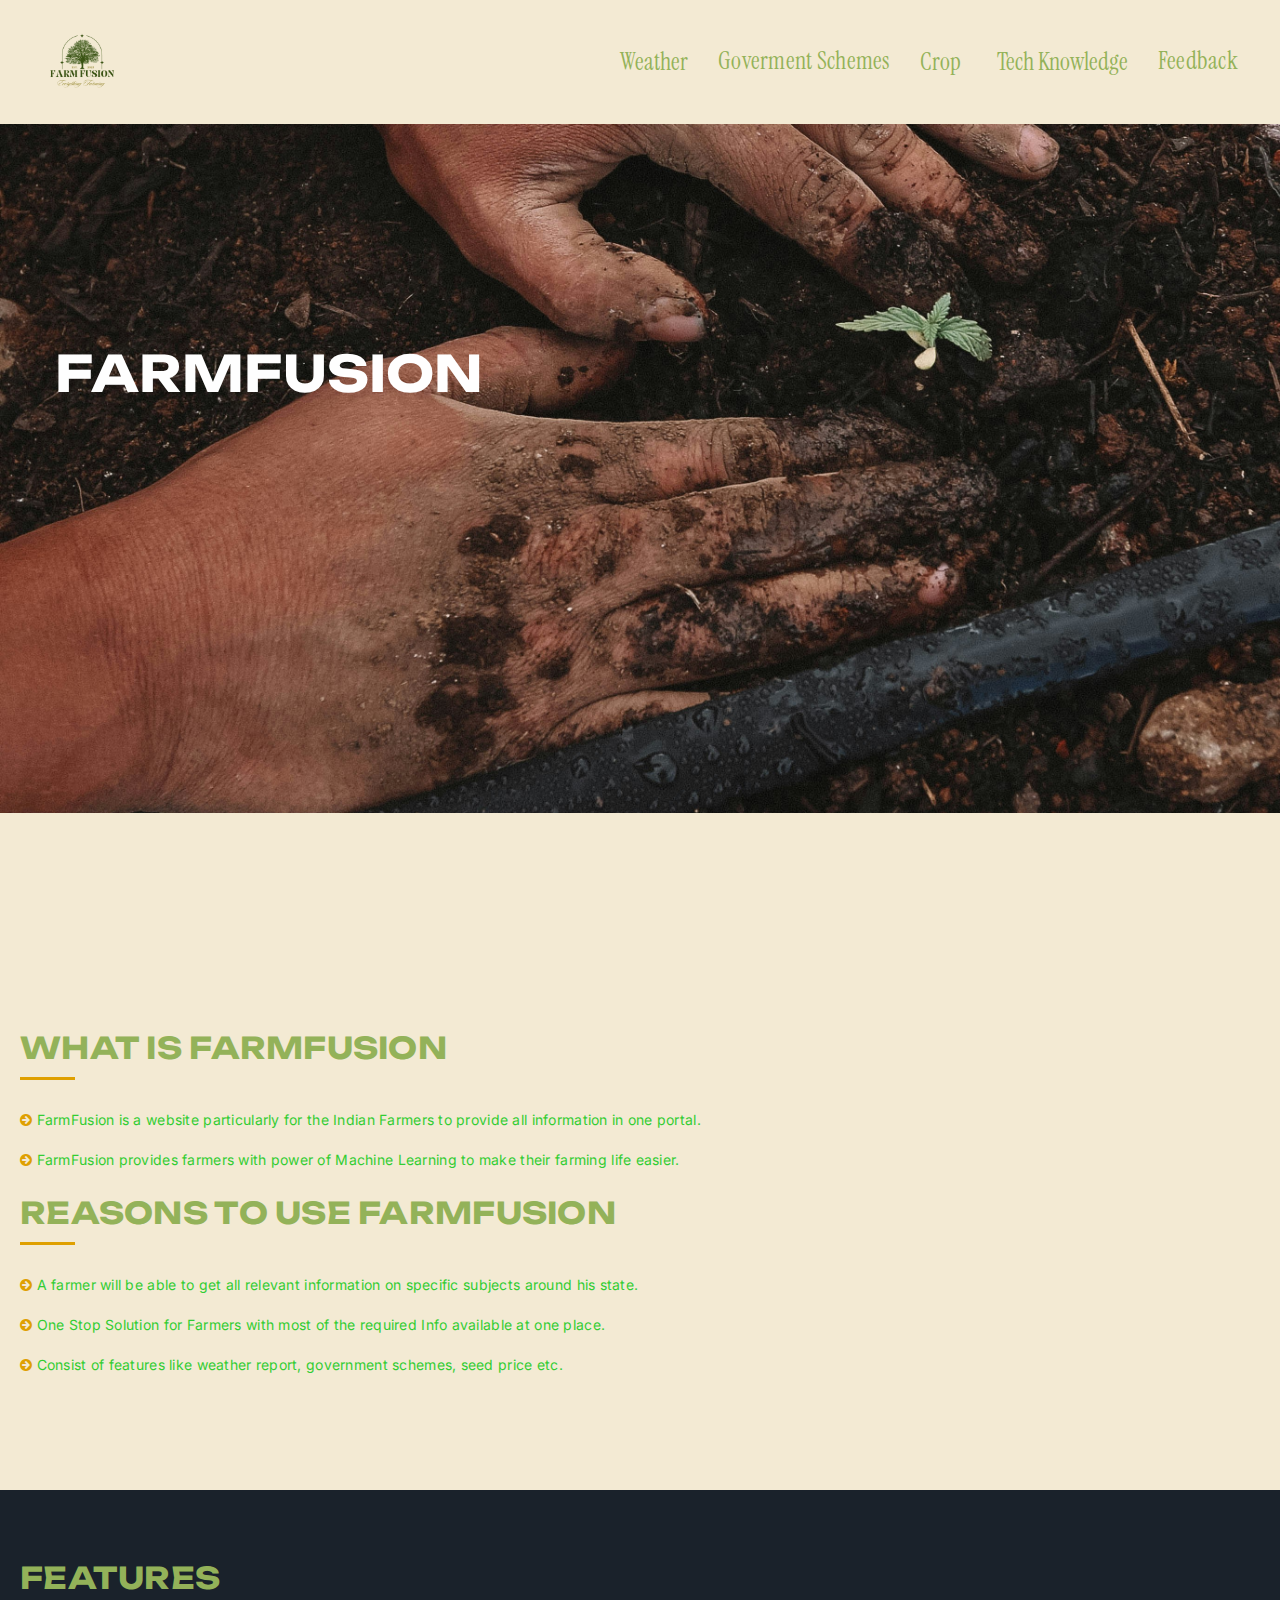
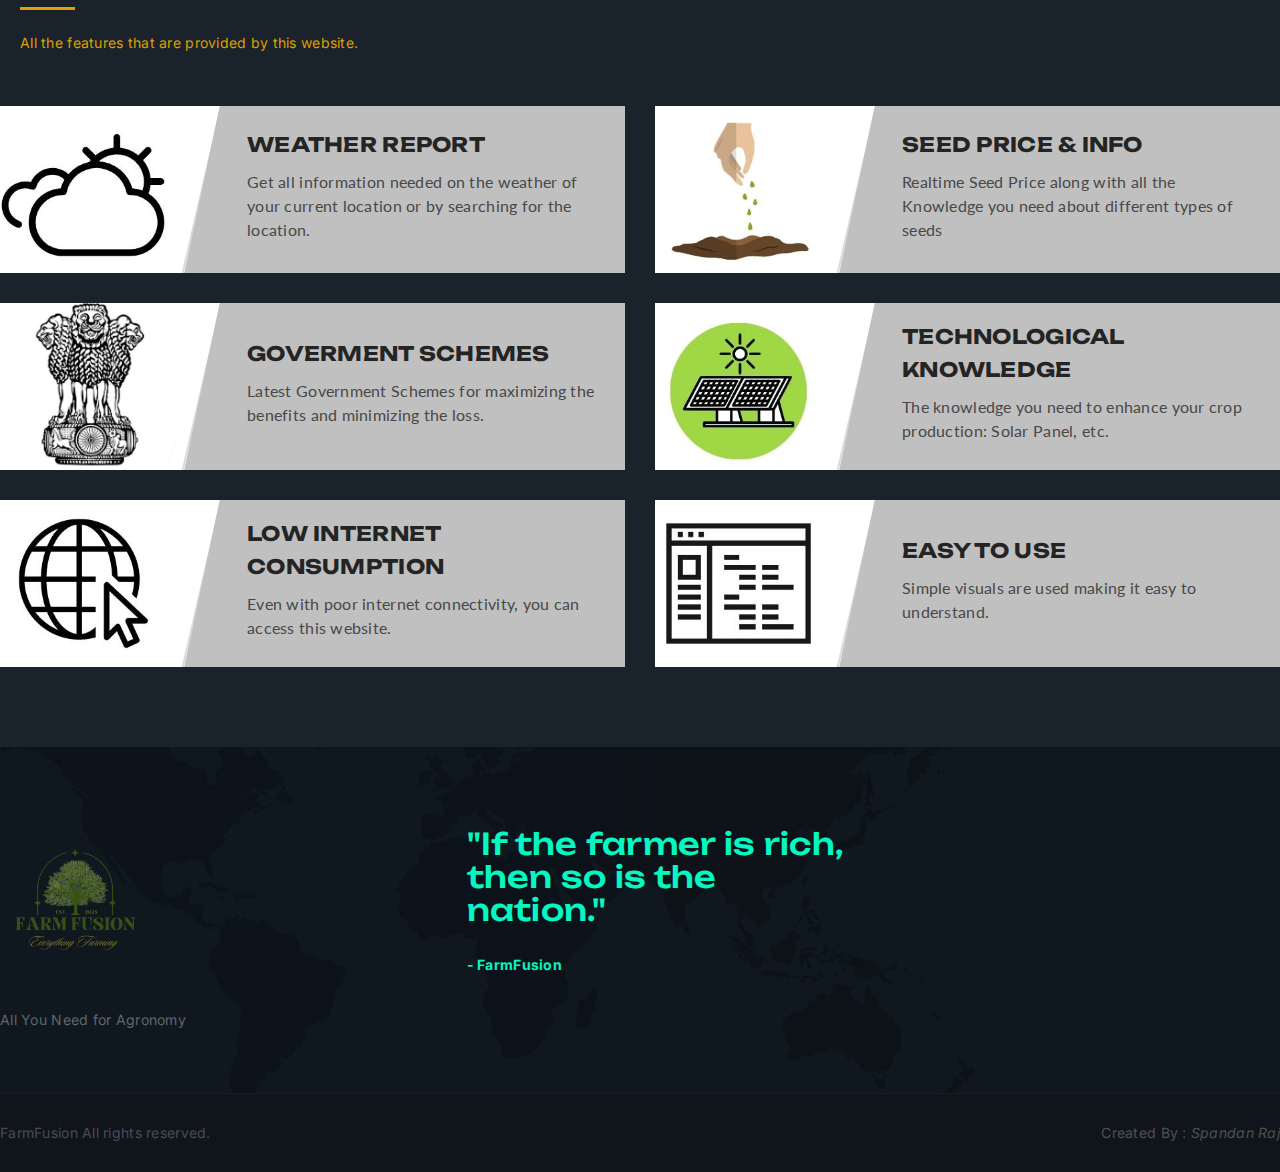
==== commit 4df398d1: "apex did a thing" ====
--- a/index.html
+++ b/index.html
@@ -5,22 +5,26 @@
 	<style type="text/css">
 
 		.header {
-		  overflow: hidden;
-		  background-color: black;
-		  padding: 10px 30px ;
-		}
-		
+            position: absolute;
+            top: 0;
+            left: 0;
+            width: 100%;
+            background-color: #f3ead3;
+            padding: 10px 30px;
+            z-index: 1000;
+        }
+
 		.header a {
 		  float: left;
 		  color: white;
 		  text-align: center;
 		  padding: 12px;
 		  text-decoration: none;
-		  font-size: 18px; 
+		  font-size: 18px;
 		  line-height: 25px;
 		  border-radius: 4px;
 		}
-		
+
 		.header a.logo {
 		  font-size: 25px;
 		  font-weight: bold;
@@ -28,17 +32,17 @@
 		.header a.logo:hover {
 		  background-color: black;
 		}
-		
+
 		.header a:hover {
-		  background-color: rgb(86, 246, 11);
+		  background-color: #f3ead3;
 		  color: black;
 		}
-		
+
 		.header a.active {
 		  background-color: dodgerblue;
 		  color: white;
 		}
-		
+
 		.header-right {
 		  float: right;
 		}
@@ -47,41 +51,41 @@
 		  overflow: hidden;
 		  padding: 12px;
 		  text-decoration: none;
-		  font-size: 18px; 
+		  font-size: 18px;
 		  line-height: 25px;
 		  border-radius: 4px;
 		}
-		
+
 		.subnav .subnavbtn {
 		  border: none;
 		  outline: none;
 		  color: white;
-		
+
 		  background-color: inherit;
 		  font-family: inherit;
 		  margin: 0;
 		}
-		
-		
+
+
 		.subnav-content {
 		  display: none;
 		  position: absolute;
-		
+
 		  background-color: black;
 		  z-index: 1;
 		}
-		
+
 		.subnav-content a {
 		  float: left;
 		  color: white;
 		  text-decoration: none;
 		}
-		
+
 		.subnav-content a:hover {
 		  background-color: rgb(6, 240, 26);
 		  color: black;
 		}
-		
+
 		.subnav:hover .subnav-content {
 		  display: block;
 		}
@@ -134,39 +138,45 @@
 
 		.header {
 		  overflow: hidden;
-		  background-color: black;
+		  background-color: #f3ead3;
 		  padding: 10px 30px ;
-		}
-		
+		  position: fixed; /* Change to fixed */
+		  width: 100%; /* Add width 100% */
+		  top: 0; /* Position at top */
+		  z-index: 1000; /* Add high z-index to appear on top */
+		}
+
 		.header a {
 		  float: left;
-		  color: white;
+		  color: #93b259;
 		  text-align: center;
 		  padding: 12px;
 		  text-decoration: none;
-		  font-size: 18px; 
+		  font-size: 24px;
 		  line-height: 25px;
 		  border-radius: 4px;
-		}
-		
+		  font-family: 'Instrument Serif', sans-serif;
+		}
+
 		.header a.logo {
-		  font-size: 25px;
+		  font-size: 50px;
 		  font-weight: bold;
 		}
 		.header a.logo:hover {
-		  background-color: black;
-		}
-		
+		  background-color: #f3ead3;
+		}
+
 		.header a:hover {
-		  background-color: rgb(86, 246, 11);
-		  color: black;
-		}
-		
+		  background-color: #dfa000;
+		  color: #f3ead3;
+		  border-radius: 60px;
+		}
+
 		.header a.active {
 		  background-color: dodgerblue;
-		  color: white;
-		}
-		
+		  color: #93b259;
+		}
+
 		.header-right {
 		  float: right;
 		}
@@ -175,45 +185,51 @@
 		  overflow: hidden;
 		  padding: 12px;
 		  text-decoration: none;
-		  font-size: 18px; 
+		  font-size: 24px;
 		  line-height: 25px;
 		  border-radius: 4px;
-		}
-		
+		  font-family: 'Instrument Serif', sans-serif;
+		}
+
 		.subnav .subnavbtn {
 		  border: none;
 		  outline: none;
-		  color: white;
-		
+		  color: #93b259;
+
 		  background-color: inherit;
 		  font-family: inherit;
 		  margin: 0;
 		}
-		
-		
+
+
 		.subnav-content {
 		  display: none;
 		  position: absolute;
-		
-		  background-color: black;
+
+		  background-color: #93b259;
 		  z-index: 1;
 		}
-		
+
 		.subnav-content a {
 		  float: left;
 		  color: white;
 		  text-decoration: none;
 		}
-		
+
 		.subnav-content a:hover {
-		  background-color: rgb(6, 240, 26);
-		  color: black;
-		}
-		
+		  background-color: transparent;
+		  color: #f3ead3;
+		}
+
 		.subnav:hover .subnav-content {
 		  display: block;
 		}
-</style>	
+
+		/* Add margin-top to main content to prevent overlap */
+		.rev_slider_wrapper {
+		  margin-top: 100px;
+		}
+</style>
 
 
 <!-- Start mainmenu -->
@@ -260,91 +276,91 @@
 
 			<li data-transition="parallaxvertical" data-ease="SlowMo.ease">
 				<img src="images/slider/crop.jpg"  alt="Crop Background">
-				<div class="tp-caption sfb tp-resizeme caption-h1" 
-			        data-x="left" data-hoffset="0" 
-			        data-y="top" data-voffset="188" 
-			        data-whitespace="nowrap"
-			        data-transform_idle="o:1;" 
-			        data-transform_in="o:0" 
-			        data-transform_out="o:0" 
-			        data-start="500">
+				<div class="tp-caption sfb tp-resizeme caption-h1"
+					data-x="left" data-hoffset="0"
+					data-y="top" data-voffset="248"
+					data-whitespace="nowrap"
+					data-transform_idle="o:1;"
+					data-transform_in="o:0"
+					data-transform_out="o:0"
+					data-start="500">
 					FarmFusion
 			    </div>
-				<div class="tp-caption sfb tp-resizeme caption-p" 
-			        data-x="left" data-hoffset="33" 
-			        data-y="top" data-voffset="315" 
-			        data-whitespace="nowrap"
-			        data-transform_idle="o:1;" 
-			        data-transform_in="o:0" 
-			        data-transform_out="o:0" 
-			        data-start="1000">
+				<div class="tp-caption sfb tp-resizeme caption-p"
+					data-x="left" data-hoffset="0"
+					data-y="top" data-voffset="375"
+					data-whitespace="nowrap"
+					data-transform_idle="o:1;"
+					data-transform_in="o:0"
+					data-transform_out="o:0"
+					data-start="1000">
 					"FarmFusion - <strong>🌱 Fusion but make it farming—Tech on fleek 👩‍💻🚜</strong>."
 			    </div>
-				
+
 			</li>
 
 			<li data-transition="parallaxvertical" data-ease="SlowMo.ease">
 				<img src="images/slider/11.jpeg"  alt="Farms">
-				<div class="tp-caption sfb tp-resizeme caption-h1" 
-			        data-x="left" data-hoffset="0" 
-			        data-y="top" data-voffset="248" 
-			        data-whitespace="nowrap"
-			        data-transform_idle="o:1;" 
-			        data-transform_in="o:0" 
-			        data-transform_out="o:0" 
+				<div class="tp-caption sfb tp-resizeme caption-h1"
+			        data-x="left" data-hoffset="0"
+			        data-y="top" data-voffset="248"
+			        data-whitespace="nowrap"
+			        data-transform_idle="o:1;"
+			        data-transform_in="o:0"
+			        data-transform_out="o:0"
 			        data-start="500">
 					Our<br> Vision
 			    </div>
-				<div class="tp-caption sfb tp-resizeme caption-p" 
-			        data-x="left" data-hoffset="0" 
-			        data-y="top" data-voffset="375" 
-			        data-whitespace="nowrap"
-			        data-transform_idle="o:1;" 
-			        data-transform_in="o:0" 
-			        data-transform_out="o:0" 
+				<div class="tp-caption sfb tp-resizeme caption-p"
+			        data-x="left" data-hoffset="0"
+			        data-y="top" data-voffset="375"
+			        data-whitespace="nowrap"
+			        data-transform_idle="o:1;"
+			        data-transform_in="o:0"
+			        data-transform_out="o:0"
 			        data-start="1000">
 					Is to create awareness related to Farming Technics and Technology in Farmers community.
 			    </div>
-				<div class="tp-caption sfl tp-resizeme" 
-			        data-x="left" data-hoffset="0" 
-			        data-y="top" data-voffset="500" 
-			        data-whitespace="nowrap"
-			        data-transform_idle="o:1;" 
-			        data-transform_in="o:0" 
-			        data-transform_out="o:0" 
+				<div class="tp-caption sfl tp-resizeme"
+			        data-x="left" data-hoffset="0"
+			        data-y="top" data-voffset="500"
+			        data-whitespace="nowrap"
+			        data-transform_idle="o:1;"
+			        data-transform_in="o:0"
+			        data-transform_out="o:0"
 			        data-start="1500">
 			    </div>
 			</li>
 			<li data-transition="parallaxvertical" data-ease="SlowMo.ease">
 				<img src="images/slider/bg2.jpg"  alt="crop">
-				<div class="tp-caption sfb tp-resizeme caption-h1" 
-			        data-x="left" data-hoffset="0" 
-			        data-y="top" data-voffset="248" 
-			        data-whitespace="nowrap"
-			        data-transform_idle="o:1;" 
-			        data-transform_in="o:0" 
-			        data-transform_out="o:0" 
+				<div class="tp-caption sfb tp-resizeme caption-h1"
+			        data-x="left" data-hoffset="0"
+			        data-y="top" data-voffset="248"
+			        data-whitespace="nowrap"
+			        data-transform_idle="o:1;"
+			        data-transform_in="o:0"
+			        data-transform_out="o:0"
 			        data-start="500">
 					FarmFusion<br>VISION
 			    </div>
-				<div class="tp-caption sfb tp-resizeme caption-p" 
-			        data-x="left" data-hoffset="0" 
-			        data-y="top" data-voffset="375" 
-			        data-whitespace="nowrap"
-			        data-transform_idle="o:1;" 
-			        data-transform_in="o:0" 
-			        data-transform_out="o:0" 
+				<div class="tp-caption sfb tp-resizeme caption-p"
+			        data-x="left" data-hoffset="0"
+			        data-y="top" data-voffset="375"
+			        data-whitespace="nowrap"
+			        data-transform_idle="o:1;"
+			        data-transform_in="o:0"
+			        data-transform_out="o:0"
 			        data-start="1000">
 			        Is to work for farmers problem and introduce them to various policies and Technology related to farming.
-					
-			    </div>
-				<div class="tp-caption sfl tp-resizeme" 
-			        data-x="left" data-hoffset="0" 
-			        data-y="top" data-voffset="500" 
-			        data-whitespace="nowrap"
-			        data-transform_idle="o:1;" 
-			        data-transform_in="o:0" 
-			        data-transform_out="o:0" 
+
+			    </div>
+				<div class="tp-caption sfl tp-resizeme"
+			        data-x="left" data-hoffset="0"
+			        data-y="top" data-voffset="500"
+			        data-whitespace="nowrap"
+			        data-transform_idle="o:1;"
+			        data-transform_in="o:0"
+			        data-transform_out="o:0"
 			        data-start="1500">
 					<!--<a href="about.html" class="thm-btn">About Us <i class="fa fa-arrow-right"></i></a>-->
 			    </div>
@@ -352,42 +368,42 @@
 
 			<li data-transition="parallaxvertical" data-ease="SlowMo.ease">
 				<img src="images/slider/12.jpeg"  alt="farms">
-				<div class="tp-caption sfb tp-resizeme caption-h1" 
-			        data-x="left" data-hoffset="0" 
-			        data-y="bottom" data-voffset="0" 
-			        data-whitespace="nowrap"
-			        data-transform_idle="o:1;" 
-			        data-transform_in="o:0" 
-			        data-transform_out="o:0" 
+				<div class="tp-caption sfb tp-resizeme caption-h1"
+			        data-x="left" data-hoffset="0"
+			        data-y="bottom" data-voffset="0"
+			        data-whitespace="nowrap"
+			        data-transform_idle="o:1;"
+			        data-transform_in="o:0"
+			        data-transform_out="o:0"
 			        data-start="500">
-					
-			    </div>
-				<div class="tp-caption sfb tp-resizeme caption-h1" 
-			        data-x="right" data-hoffset="0" 
-			        data-y="bottom" data-voffset="0" 
-			        data-whitespace="nowrap"
-			        data-transform_idle="o:1;" 
-			        data-transform_in="o:0" 
-			        data-transform_out="o:0" 
+
+			    </div>
+				<div class="tp-caption sfb tp-resizeme caption-h1"
+			        data-x="right" data-hoffset="0"
+			        data-y="bottom" data-voffset="0"
+			        data-whitespace="nowrap"
+			        data-transform_idle="o:1;"
+			        data-transform_in="o:0"
+			        data-transform_out="o:0"
 			        data-start="1700">
-					
-			    </div>
-				<div class="tp-caption sfb tp-resizeme caption-p" 
-			        data-x="right" data-hoffset="50" 
-			        data-y="top" data-voffset="275" 
-			        data-whitespace="nowrap"
-			        data-transform_idle="o:1;" 
-			        data-transform_in="o:0" 
-			        data-transform_out="o:0" 
+
+			    </div>
+				<div class="tp-caption sfb tp-resizeme caption-p"
+			        data-x="right" data-hoffset="50"
+			        data-y="top" data-voffset="275"
+			        data-whitespace="nowrap"
+			        data-transform_idle="o:1;"
+			        data-transform_in="o:0"
+			        data-transform_out="o:0"
 			        data-start="1100">
 					"Farming looks mighty easy when your plow is a pencil,<br> and you're a thousand miles from the corn field." <br> - President Dwight D. Eisenhower			    </div>
-			    <div class="tp-caption sfl tp-resizeme" 
-			        data-x="right" data-hoffset="460" 
-			        data-y="top" data-voffset="360" 
-			        data-whitespace="nowrap"
-			        data-transform_idle="o:1;" 
-			        data-transform_in="o:0" 
-			        data-transform_out="o:0" 
+			    <div class="tp-caption sfl tp-resizeme"
+			        data-x="right" data-hoffset="460"
+			        data-y="top" data-voffset="360"
+			        data-whitespace="nowrap"
+			        data-transform_idle="o:1;"
+			        data-transform_in="o:0"
+			        data-transform_out="o:0"
 			        data-start="1500">
 					<!--<a href="https://www.vitbhopal.ac.in/" class="thm-btn inverse">VIT Bhopal <i class="fa fa-arrow-right"></i></a>-->
 			    </div>
@@ -399,24 +415,22 @@
 <section class="about-info-box sec-padding">
 	<div class="thm-container">
 		<div class="row">
-		
-			
+
+
 			<div class="col-lg-8 col-md-8">
 				<div class="sec-title">
 					<h2><span>What is FarmFusion</span></h2>
 					<ul class="bulleted-list">
-					<li><i class="fa fa-arrow-circle-right"></i> FarmFusion is a website particularly for the Indian Farmers to provide all information in one portal.</li> 
+					<li><i class="fa fa-arrow-circle-right"></i> FarmFusion is a website particularly for the Indian Farmers to provide all information in one portal.</li>
+					<li><i class="fa fa-arrow-circle-right"></i> FarmFusion provides farmers with power of Machine Learning to make their farming life easier.</li>
 					</ul>
-					<h2><span></span></h2>
-					<ul class="bulleted-list">
-						<li><i class="fa fa-arrow-circle-right"></i> </li>
-						<li><i class="fa fa-arrow-circle-right"></i> </li>
-					</ul>
+
+
 					<h2><span>Reasons to Use FarmFusion</span></h2>
 					<ul class="bulleted-list">
 					<li><i class="fa fa-arrow-circle-right"></i> A farmer will be able to get all relevant information on specific subjects around his state.</li>
 					<li><i class="fa fa-arrow-circle-right"></i> One Stop Solution for Farmers with most of the required Info available at one place.</li>
-					<li><i class="fa fa-arrow-circle-right"></i> Consist of features like weather report, government schemes, seed price etc.</li> 
+					<li><i class="fa fa-arrow-circle-right"></i> Consist of features like weather report, government schemes, seed price etc.</li>
 					</ul>
 				</div>
 			</div>
@@ -544,9 +558,9 @@
 			<p>FarmFusion All rights reserved.</p>
 		</div>
 		<div class="pull-right">
-			
+
 			<a href="#">Created By : <i>Spandan Raj</i> </a>
-			
+
 		</div>
 	</div>
 </section>
--- a/plugins/Stroke-Gap-Icons-Webfont/style.css
+++ b/plugins/Stroke-Gap-Icons-Webfont/style.css
@@ -0,0 +1,626 @@
+@font-face {
+	font-family: 'Stroke-Gap-Icons';
+	src: url('fonts/Stroke-Gap-Icons.eot');
+}
+@font-face {
+	font-family: 'Stroke-Gap-Icons';
+	src: url([data-uri]) format('truetype'),
+		 url([data-uri]) format('woff');
+	font-weight: normal;
+	font-style: normal;
+}
+
+.icon {
+	font-family: 'Stroke-Gap-Icons';
+	speak: none;
+	font-style: normal;
+	font-weight: normal;
+	font-variant: normal;
+	text-transform: none;
+	line-height: 1;
+
+	/* Better Font Rendering =========== */
+	-webkit-font-smoothing: antialiased;
+	-moz-osx-font-smoothing: grayscale;
+}
+
+.icon-WorldWide:before {
+	content: "\e600";
+}
+.icon-WorldGlobe:before {
+	content: "\e601";
+}
+.icon-Underpants:before {
+	content: "\e602";
+}
+.icon-Tshirt:before {
+	content: "\e603";
+}
+.icon-Trousers:before {
+	content: "\e604";
+}
+.icon-Tie:before {
+	content: "\e605";
+}
+.icon-TennisBall:before {
+	content: "\e606";
+}
+.icon-Telesocpe:before {
+	content: "\e607";
+}
+.icon-Stop:before {
+	content: "\e608";
+}
+.icon-Starship:before {
+	content: "\e609";
+}
+.icon-Starship2:before {
+	content: "\e60a";
+}
+.icon-Speaker:before {
+	content: "\e60b";
+}
+.icon-Speaker2:before {
+	content: "\e60c";
+}
+.icon-Soccer:before {
+	content: "\e60d";
+}
+.icon-Snikers:before {
+	content: "\e60e";
+}
+.icon-Scisors:before {
+	content: "\e60f";
+}
+.icon-Puzzle:before {
+	content: "\e610";
+}
+.icon-Printer:before {
+	content: "\e611";
+}
+.icon-Pool:before {
+	content: "\e612";
+}
+.icon-Podium:before {
+	content: "\e613";
+}
+.icon-Play:before {
+	content: "\e614";
+}
+.icon-Planet:before {
+	content: "\e615";
+}
+.icon-Pause:before {
+	content: "\e616";
+}
+.icon-Next:before {
+	content: "\e617";
+}
+.icon-MusicNote2:before {
+	content: "\e618";
+}
+.icon-MusicNote:before {
+	content: "\e619";
+}
+.icon-MusicMixer:before {
+	content: "\e61a";
+}
+.icon-Microphone:before {
+	content: "\e61b";
+}
+.icon-Medal:before {
+	content: "\e61c";
+}
+.icon-ManFigure:before {
+	content: "\e61d";
+}
+.icon-Magnet:before {
+	content: "\e61e";
+}
+.icon-Like:before {
+	content: "\e61f";
+}
+.icon-Hanger:before {
+	content: "\e620";
+}
+.icon-Handicap:before {
+	content: "\e621";
+}
+.icon-Forward:before {
+	content: "\e622";
+}
+.icon-Footbal:before {
+	content: "\e623";
+}
+.icon-Flag:before {
+	content: "\e624";
+}
+.icon-FemaleFigure:before {
+	content: "\e625";
+}
+.icon-Dislike:before {
+	content: "\e626";
+}
+.icon-DiamondRing:before {
+	content: "\e627";
+}
+.icon-Cup:before {
+	content: "\e628";
+}
+.icon-Crown:before {
+	content: "\e629";
+}
+.icon-Column:before {
+	content: "\e62a";
+}
+.icon-Click:before {
+	content: "\e62b";
+}
+.icon-Cassette:before {
+	content: "\e62c";
+}
+.icon-Bomb:before {
+	content: "\e62d";
+}
+.icon-BatteryLow:before {
+	content: "\e62e";
+}
+.icon-BatteryFull:before {
+	content: "\e62f";
+}
+.icon-Bascketball:before {
+	content: "\e630";
+}
+.icon-Astronaut:before {
+	content: "\e631";
+}
+.icon-WineGlass:before {
+	content: "\e632";
+}
+.icon-Water:before {
+	content: "\e633";
+}
+.icon-Wallet:before {
+	content: "\e634";
+}
+.icon-Umbrella:before {
+	content: "\e635";
+}
+.icon-TV:before {
+	content: "\e636";
+}
+.icon-TeaMug:before {
+	content: "\e637";
+}
+.icon-Tablet:before {
+	content: "\e638";
+}
+.icon-Soda:before {
+	content: "\e639";
+}
+.icon-SodaCan:before {
+	content: "\e63a";
+}
+.icon-SimCard:before {
+	content: "\e63b";
+}
+.icon-Signal:before {
+	content: "\e63c";
+}
+.icon-Shaker:before {
+	content: "\e63d";
+}
+.icon-Radio:before {
+	content: "\e63e";
+}
+.icon-Pizza:before {
+	content: "\e63f";
+}
+.icon-Phone:before {
+	content: "\e640";
+}
+.icon-Notebook:before {
+	content: "\e641";
+}
+.icon-Mug:before {
+	content: "\e642";
+}
+.icon-Mastercard:before {
+	content: "\e643";
+}
+.icon-Ipod:before {
+	content: "\e644";
+}
+.icon-Info:before {
+	content: "\e645";
+}
+.icon-Icecream2:before {
+	content: "\e646";
+}
+.icon-Icecream1:before {
+	content: "\e647";
+}
+.icon-Hourglass:before {
+	content: "\e648";
+}
+.icon-Help:before {
+	content: "\e649";
+}
+.icon-Goto:before {
+	content: "\e64a";
+}
+.icon-Glasses:before {
+	content: "\e64b";
+}
+.icon-Gameboy:before {
+	content: "\e64c";
+}
+.icon-ForkandKnife:before {
+	content: "\e64d";
+}
+.icon-Export:before {
+	content: "\e64e";
+}
+.icon-Exit:before {
+	content: "\e64f";
+}
+.icon-Espresso:before {
+	content: "\e650";
+}
+.icon-Drop:before {
+	content: "\e651";
+}
+.icon-Download:before {
+	content: "\e652";
+}
+.icon-Dollars:before {
+	content: "\e653";
+}
+.icon-Dollar:before {
+	content: "\e654";
+}
+.icon-DesktopMonitor:before {
+	content: "\e655";
+}
+.icon-Corkscrew:before {
+	content: "\e656";
+}
+.icon-CoffeeToGo:before {
+	content: "\e657";
+}
+.icon-Chart:before {
+	content: "\e658";
+}
+.icon-ChartUp:before {
+	content: "\e659";
+}
+.icon-ChartDown:before {
+	content: "\e65a";
+}
+.icon-Calculator:before {
+	content: "\e65b";
+}
+.icon-Bread:before {
+	content: "\e65c";
+}
+.icon-Bourbon:before {
+	content: "\e65d";
+}
+.icon-BottleofWIne:before {
+	content: "\e65e";
+}
+.icon-Bag:before {
+	content: "\e65f";
+}
+.icon-Arrow:before {
+	content: "\e660";
+}
+.icon-Antenna2:before {
+	content: "\e661";
+}
+.icon-Antenna1:before {
+	content: "\e662";
+}
+.icon-Anchor:before {
+	content: "\e663";
+}
+.icon-Wheelbarrow:before {
+	content: "\e664";
+}
+.icon-Webcam:before {
+	content: "\e665";
+}
+.icon-Unlinked:before {
+	content: "\e666";
+}
+.icon-Truck:before {
+	content: "\e667";
+}
+.icon-Timer:before {
+	content: "\e668";
+}
+.icon-Time:before {
+	content: "\e669";
+}
+.icon-StorageBox:before {
+	content: "\e66a";
+}
+.icon-Star:before {
+	content: "\e66b";
+}
+.icon-ShoppingCart:before {
+	content: "\e66c";
+}
+.icon-Shield:before {
+	content: "\e66d";
+}
+.icon-Seringe:before {
+	content: "\e66e";
+}
+.icon-Pulse:before {
+	content: "\e66f";
+}
+.icon-Plaster:before {
+	content: "\e670";
+}
+.icon-Plaine:before {
+	content: "\e671";
+}
+.icon-Pill:before {
+	content: "\e672";
+}
+.icon-PicnicBasket:before {
+	content: "\e673";
+}
+.icon-Phone2:before {
+	content: "\e674";
+}
+.icon-Pencil:before {
+	content: "\e675";
+}
+.icon-Pen:before {
+	content: "\e676";
+}
+.icon-PaperClip:before {
+	content: "\e677";
+}
+.icon-On-Off:before {
+	content: "\e678";
+}
+.icon-Mouse:before {
+	content: "\e679";
+}
+.icon-Megaphone:before {
+	content: "\e67a";
+}
+.icon-Linked:before {
+	content: "\e67b";
+}
+.icon-Keyboard:before {
+	content: "\e67c";
+}
+.icon-House:before {
+	content: "\e67d";
+}
+.icon-Heart:before {
+	content: "\e67e";
+}
+.icon-Headset:before {
+	content: "\e67f";
+}
+.icon-FullShoppingCart:before {
+	content: "\e680";
+}
+.icon-FullScreen:before {
+	content: "\e681";
+}
+.icon-Folder:before {
+	content: "\e682";
+}
+.icon-Floppy:before {
+	content: "\e683";
+}
+.icon-Files:before {
+	content: "\e684";
+}
+.icon-File:before {
+	content: "\e685";
+}
+.icon-FileBox:before {
+	content: "\e686";
+}
+.icon-ExitFullScreen:before {
+	content: "\e687";
+}
+.icon-EmptyBox:before {
+	content: "\e688";
+}
+.icon-Delete:before {
+	content: "\e689";
+}
+.icon-Controller:before {
+	content: "\e68a";
+}
+.icon-Compass:before {
+	content: "\e68b";
+}
+.icon-CompassTool:before {
+	content: "\e68c";
+}
+.icon-ClipboardText:before {
+	content: "\e68d";
+}
+.icon-ClipboardChart:before {
+	content: "\e68e";
+}
+.icon-ChemicalGlass:before {
+	content: "\e68f";
+}
+.icon-CD:before {
+	content: "\e690";
+}
+.icon-Carioca:before {
+	content: "\e691";
+}
+.icon-Car:before {
+	content: "\e692";
+}
+.icon-Book:before {
+	content: "\e693";
+}
+.icon-BigTruck:before {
+	content: "\e694";
+}
+.icon-Bicycle:before {
+	content: "\e695";
+}
+.icon-Wrench:before {
+	content: "\e696";
+}
+.icon-Web:before {
+	content: "\e697";
+}
+.icon-Watch:before {
+	content: "\e698";
+}
+.icon-Volume:before {
+	content: "\e699";
+}
+.icon-Video:before {
+	content: "\e69a";
+}
+.icon-Users:before {
+	content: "\e69b";
+}
+.icon-User:before {
+	content: "\e69c";
+}
+.icon-UploadCLoud:before {
+	content: "\e69d";
+}
+.icon-Typing:before {
+	content: "\e69e";
+}
+.icon-Tools:before {
+	content: "\e69f";
+}
+.icon-Tag:before {
+	content: "\e6a0";
+}
+.icon-Speedometter:before {
+	content: "\e6a1";
+}
+.icon-Share:before {
+	content: "\e6a2";
+}
+.icon-Settings:before {
+	content: "\e6a3";
+}
+.icon-Search:before {
+	content: "\e6a4";
+}
+.icon-Screwdriver:before {
+	content: "\e6a5";
+}
+.icon-Rolodex:before {
+	content: "\e6a6";
+}
+.icon-Ringer:before {
+	content: "\e6a7";
+}
+.icon-Resume:before {
+	content: "\e6a8";
+}
+.icon-Restart:before {
+	content: "\e6a9";
+}
+.icon-PowerOff:before {
+	content: "\e6aa";
+}
+.icon-Pointer:before {
+	content: "\e6ab";
+}
+.icon-Picture:before {
+	content: "\e6ac";
+}
+.icon-OpenedLock:before {
+	content: "\e6ad";
+}
+.icon-Notes:before {
+	content: "\e6ae";
+}
+.icon-Mute:before {
+	content: "\e6af";
+}
+.icon-Movie:before {
+	content: "\e6b0";
+}
+.icon-Microphone2:before {
+	content: "\e6b1";
+}
+.icon-Message:before {
+	content: "\e6b2";
+}
+.icon-MessageRight:before {
+	content: "\e6b3";
+}
+.icon-MessageLeft:before {
+	content: "\e6b4";
+}
+.icon-Menu:before {
+	content: "\e6b5";
+}
+.icon-Media:before {
+	content: "\e6b6";
+}
+.icon-Mail:before {
+	content: "\e6b7";
+}
+.icon-List:before {
+	content: "\e6b8";
+}
+.icon-Layers:before {
+	content: "\e6b9";
+}
+.icon-Key:before {
+	content: "\e6ba";
+}
+.icon-Imbox:before {
+	content: "\e6bb";
+}
+.icon-Eye:before {
+	content: "\e6bc";
+}
+.icon-Edit:before {
+	content: "\e6bd";
+}
+.icon-DSLRCamera:before {
+	content: "\e6be";
+}
+.icon-DownloadCloud:before {
+	content: "\e6bf";
+}
+.icon-CompactCamera:before {
+	content: "\e6c0";
+}
+.icon-Cloud:before {
+	content: "\e6c1";
+}
+.icon-ClosedLock:before {
+	content: "\e6c2";
+}
+.icon-Chart2:before {
+	content: "\e6c3";
+}
+.icon-Bulb:before {
+	content: "\e6c4";
+}
+.icon-Briefcase:before {
+	content: "\e6c5";
+}
+.icon-Blog:before {
+	content: "\e6c6";
+}
+.icon-Agenda:before {
+	content: "\e6c7";
+}
--- a/css/style.css
+++ b/css/style.css
@@ -0,0 +1,3251 @@
+/***************************************************************************************************************
+||||||||||||||||||||||||||||       MASTER STYLESHEET FOR LOGIS CARGO        ||||||||||||||||||||||||||||||||||||
+****************************************************************************************************************
+||||||||||||||||||||||||||||              TABLE OF CONTENT                  ||||||||||||||||||||||||||||||||||||
+****************************************************************************************************************
+****************************************************************************************************************
+1. extarnal styles
+2. Global styles
+3. Caption Effect styles
+4. Accrodion styles
+5. Top Bar styles
+6. header styles
+7. Header Menu styles
+8. Header Two styles
+9. Header Three styles
+10. Banner styles
+11. Welcome Section styles
+12. Featured Services styles
+13. Call To Action styles
+14. FAQ styles
+15. Contact From styles
+16. Testimonials styles
+17. Team Page styles
+18. Fact Counter styles
+19. Latest Blog styles
+20. Client Carousel styles
+21. Footer Top styles
+22. Footer styles
+23. Bottom Bar styles
+24. Inner Banner styles
+25. Services styles
+26. About Info Box styles
+27. Side Bar Widget styles
+28. Fleet Gallery styles
+29. Pricing styles
+30. FAQ Page styles
+31. Testimonial Page styles
+32. Page Navigation styles
+33. 404 Error styles
+34. Single service page styles
+35. FAQ Form styles
+36. Career Page styles
+37. Blog Page styles
+38. Text Slider styles
+39. Request Qoute New Style
+40. Featured Services Style Two
+41. Welcome Services Home one styles
+42. Testimonials box with carousel styles
+43. Track Your shipment styles
+****************************************************************************************************************
+||||||||||||||||||||||||||||            End TABLE OF CONTENT                ||||||||||||||||||||||||||||||||||||
+****************************************************************************************************************
+****************************************************************************************************************/
+
+
+
+
+/* ==============================
+  1. extarnal styles
+=========================== */
+
+
+@import url(https://fonts.googleapis.com/css?family=Open+Sans:400,300,300italic,400italic,600,600italic,700,700italic,800,800italic);
+@import url(https://fonts.googleapis.com/css?family=Raleway:400,100,200,300,500,600,800,700,900);
+@import url(https://fonts.googleapis.com/css?family=Roboto:400,100,100italic,300,300italic,400italic,500,500italic,700,700italic,900,900italic);
+@import url(https://fonts.googleapis.com/css?family=Lato:400,100,100italic,300,300italic,400italic,700,700italic,900,900italic);
+@import url(https://fonts.googleapis.com/css?family=Alegreya:400,400italic,700,700italic,900,900italic);
+@import url(https://fonts.googleapis.com/css?family=PT+Serif:400,400italic,700,700italic);
+@import url(gradient.css);
+@import url('https://fonts.googleapis.com/css2?family=Instrument+Serif:ital@0;1&family=Inter:ital,opsz,wght@0,14..32,100..900;1,14..32,100..900&family=Unbounded:wght@200..900&display=swap');
+@import url('https://fonts.googleapis.com/css2?family=Tangerine:wght@400;700&display=swap');
+
+
+/* ==============================
+  0. Apex Does Things
+=========================== */
+.tp-caption.sfb.tp-resizeme.caption-h1 {
+  font-family: 'Unbounded', sans-serif;
+}
+
+.tp-caption.sfb.tp-resizeme.caption-p {
+  font-family: 'Instrument Serif', serif;
+  font-style: italic;
+  font-weight: 300;
+  font-size: 18px;
+}
+
+.sec-title h2 span {
+  color: #f57d26;
+}
+
+
+
+/* ==============================
+  2. Global styles
+=========================== */
+
+
+body {
+  font-family: 'Inter', sans-serif;
+  font-size: 14px;
+  line-height: 26px;
+  letter-spacing: .02em;
+  background-color: #f3ead3;
+}
+img {
+  max-width: 100%;
+}
+a,
+a:hover,
+a:focus {
+  text-decoration: none;
+  color: #505050;
+}
+h1,
+h2,
+h3,
+h4,
+h5,
+h6 {
+  font-family: 'Unbounded', sans-serif;
+  margin: 0;
+  padding: 0;
+}
+ul,
+li {
+  margin: 0;
+  padding: 0;
+  list-style: none;
+}
+.pl-30 {
+  padding-left: 30px;
+}
+.pt0 {
+  padding-top: 0 !important;
+}
+.thm-container {
+  max-width: 1355px;
+  width: 100%;
+  margin-left: auto;
+  margin-right: auto;
+}
+.thm-btn {
+  border: none;
+  outline: none;
+  background: #f3ead3;
+  font-size: 14px;
+  line-height: 28px;
+  color: #f57d26;
+  text-transform: uppercase;
+  font-family: 'Inter', sans-serif;
+  font-weight: 500;
+  padding: 10px 0px;
+  padding-left: 20px;
+  padding-right: 15px;
+  display: inline-block;
+  border-radius: 3px;
+  -webkit-transition: all 0.5s ease;
+          transition: all 0.5s ease;
+}
+.thm-btn:hover {
+  background: #0770fa;
+  color: #fff;
+}
+.thm-btn:hover i {
+  color: #fff;
+  border-color: transparent;
+}
+.thm-btn:hover i:after {
+  background: #fff;
+}
+.thm-btn i {
+  font-size: 16px;
+  color: #C0C0C0;
+  line-height: 28px;
+  border-left: 1px solid ;
+  margin-left: 20px;
+  padding-left: 15px;
+  position: relative;
+}
+.thm-btn i:after {
+  content: '';
+  position: absolute;
+  top: 0;
+  left: -2px;
+  width: 1px;
+  height: 100%;
+  background:#E8EDED;
+}
+.thm-btn.transparent {
+  background-color: transparent;
+  border: 1px solid #85A4BE;
+  color: #fff;
+}
+.thm-btn.transparent i {
+  color: inherit;
+}
+.thm-btn.transparent:hover {
+  background: #1FB5C7;
+  border-color: #1FB5C7;
+  color: #fff;
+}
+.thm-btn.transparent:hover i {
+  color: inherit;
+}
+.animate-3 {
+  -webkit-transition: all 0.3s ease;
+          transition: all 0.3s ease;
+}
+.animate-5 {
+  -webkit-transition: all 0.5s ease;
+          transition: all 0.5s ease;
+}
+.animate-7 {
+  -webkit-transition: all 0.7s ease;
+          transition: all 0.7s ease;
+}
+.animate-3-all * {
+  -webkit-transition: all 0.3s ease;
+          transition: all 0.3s ease;
+}
+.animate-5-all * {
+  -webkit-transition: all 0.5s ease;
+          transition: all 0.5s ease;
+}
+.animate-7-all * {
+  -webkit-transition: all 0.7s ease;
+          transition: all 0.7s ease;
+}
+.sec-padding {
+  padding: 80px 0;
+  /*background-color: #10151B;*/
+
+}
+.sec-padding.page-title {
+  padding-bottom: 30px;
+}
+.sec-title {
+  margin-bottom: 50px;
+  margin: 0 0 0 20px;
+  color: #f57d26;
+}
+.sec-title h2 {
+  margin-top: -9px;
+  color: #f57d26;
+
+}
+.sec-title h2:after {
+  content: '';
+  width: 55px;
+  height: 3px;
+  background:#dfa000 ;
+  display: block;
+  margin-top: 13px;
+}
+.sec-title h2 span {
+  display: block;
+  font-size: 30px;
+  font-weight: bold;
+  color: #93b259;
+  text-transform: uppercase;
+}
+.sec-title p {
+  color: #dfa000;
+  margin: 0;
+  margin-top: 20px;
+}
+
+.sec-title ul {
+  color: #dfa000;
+}
+
+.fa.fa-arrow-circle-right {
+  color: #dfa000;
+}
+
+.bulleted-list li {
+  color: #dfa000;
+}
+
+.list-item li {
+  color:  #dfa000;
+  line-height: 34px;
+}
+.list-item li:before {
+  content: '\f0a9';
+  font-family: 'FontAwesome';
+  color: #dfa000;
+  margin-right: 10px;
+}
+
+/* ==============================
+  3. Caption Effect styles
+============================== */
+
+
+.img-cap-effect:hover .img-box .img-caption {
+  top: 0;
+}
+.img-cap-effect:hover .img-box .img-caption:before {
+  bottom: 10px;
+  opacity: 1;
+}
+.img-cap-effect:hover .img-box .img-caption .box-holder ul {
+  -webkit-transform: scale(1);
+      -ms-transform: scale(1);
+          transform: scale(1);
+}
+.img-cap-effect .img-box {
+  position: relative;
+  overflow: hidden;
+}
+.img-cap-effect .img-box .img-caption {
+  position: absolute;
+  top: 100%;
+  left: 0;
+  right: 0;
+  bottom: 0;
+  background: rgba(8, 28, 60, 0.6);
+  text-align: center;
+  -webkit-transition: all 0.5s ease;
+          transition: all 0.5s ease;
+}
+.img-cap-effect .img-box .img-caption:before {
+  content: '';
+  position: absolute;
+  top: 10px;
+  left: 10px;
+  right: 10px;
+  bottom: 100%;
+  opacity: 0;
+  border: 5px solid #ffffff;
+  border-bottom: 0;
+  border-right: 0;
+  -webkit-transition: all .5s ease .5s;
+          transition: all .5s ease .5s;
+}
+.img-cap-effect .img-box .img-caption .box-holder {
+  width: 100%;
+  height: 100%;
+  display: table;
+}
+.img-cap-effect .img-box .img-caption .box-holder ul {
+  -webkit-transform: scale(0);
+      -ms-transform: scale(0);
+          transform: scale(0);
+  display: table-cell;
+  vertical-align: middle;
+  -webkit-transition: all .5s ease 1s;
+          transition: all .5s ease 1s;
+}
+.img-cap-effect .img-box .img-caption .box-holder ul li {
+  display: inline-block;
+}
+.img-cap-effect .img-box .img-caption .box-holder ul li a {
+  display: block;
+  width: 30px;
+  height: 30px;
+  background: #13314c;
+  font-size: 13px;
+  color: #fff;
+  line-height: 30px;
+  text-align: center;
+  border-radius: 50%;
+  margin-right: 5px;
+}
+
+/* ==============================
+  4. Accrodion styles
+============================== */
+
+.accrodion.active .accrodion-title {
+  background: #EBEBEB;
+  border-color: #EBEBEB;
+}
+.accrodion.active .accrodion-title:after {
+  content: '-';
+  font-size: 40px;
+  line-height: 39px;
+}
+.accrodion:last-child .accrodion-title {
+  border-bottom: 1px solid #DEDEDE;
+}
+.accrodion .accrodion-title {
+  cursor: pointer;
+  border: 1px solid #DEDEDE;
+  border-left: 0;
+  border-right: 0;
+  border-bottom: 0;
+  padding: 0 20px;
+  position: relative;
+}
+.accrodion .accrodion-title:after {
+  content: '+';
+  font-family: 'Open Sans', sans-serif;
+  font-weight: normal;
+  color: #898989;
+  font-size: 23px;
+  position: absolute;
+  top: 0;
+  right: 20px;
+  line-height: 48px;
+}
+.accrodion .accrodion-title h4 {
+  color: #242424;
+  font-family: 'Open Sans', sans-serif;
+  text-transform: uppercase;
+  font-weight: bold;
+  font-size: 16px;
+  line-height: 48px;
+}
+.accrodion .accrodion-content {
+  padding: 30px 0;
+}
+.accrodion .accrodion-content .img-caption .img-box,
+.accrodion .accrodion-content .img-caption .content-box {
+  display: table-cell;
+  vertical-align: middle;
+}
+.accrodion .accrodion-content .img-caption .img-box {
+  width: 200px;
+}
+.accrodion .accrodion-content .img-caption .content-box {
+  vertical-align: top;
+  padding-left: 30px;
+}
+.accrodion .accrodion-content .img-caption .content-box h4 {
+  font-family: 'Open Sans', sans-serif;
+  color: #242424;
+  font-size: 18px;
+  font-weight: 600;
+  text-transform: capitalize;
+  margin-bottom: 11px;
+  margin-top: 10px;
+}
+.accrodion .accrodion-content .img-caption .content-box p {
+  color: #898989;
+}
+.accrodion .accrodion-content .img-caption .content-box ul {
+  margin-top: 3px;
+}
+.accrodion .accrodion-content .img-caption .content-box ul li {
+  display: inline-block;
+  color: #757575;
+  margin-right: 40px;
+}
+.accrodion .accrodion-content .img-caption .content-box ul li:last-child {
+  margin-right: 0;
+}
+.accrodion .accrodion-content .img-caption .content-box ul li i {
+  color: #757575;
+  margin-right: 15px;
+}
+
+
+/* ==============================
+  5. Top Bar styles
+============================== */
+
+#top-bar {
+  background: #061E2A;
+  padding: 10px 0;
+}
+#top-bar .phone p {
+  color: #fff;
+  margin: 0;
+  text-transform: capitalize;
+  font-weight: 600;
+  font-size: 15px;
+}
+#top-bar .phone p span {
+  font-size: 18px;
+}
+#top-bar .top-contact-info li {
+  display: inline-block;
+  color: #C0C0C0;
+  padding-left: 35px;
+}
+#top-bar .top-contact-info li i {
+  color: #4378B1;
+  margin-right: 5px;
+}
+#top-bar .top-contact-info li i.fa-envelope {
+  font-size: 17px;
+}
+
+/* ==============================
+  6. header styles
+============================== */
+
+#header {
+  background: #2F2F2A;
+  padding: 35px 0;
+  position: relative;
+}
+#header .logo {
+  -webkit-transition: all .5s ease;
+          transition: all .5s ease;
+
+width: 100%;
+text-align: center;
+display: inline-block;
+}
+#header .header-info {
+  -webkit-transition: all .5s ease;
+          transition: all .5s ease;
+}
+#header .thm-container {
+  position: relative;
+  z-index: 99;
+}
+#header:before {
+  content: '';
+  position: absolute;
+  top: 8px;
+  left: 0;
+  bottom: 8px;
+  right: 0;
+
+  background: #13314c url(../images/vi.jpeg) center center no-repeat;
+  background-size: cover;
+}
+   /*background-color: #0cafd2;*/
+}
+#header:after {
+  content: '';
+  position: absolute;
+  top: 9px;
+  left: 0;
+  bottom: 9px;
+  right: 0;
+  /*background-color: #0cafd2;*/
+ background: #13314c url(../images/14.png) center center no-repeat;
+  background-size: cover;
+}
+.header-info {
+  padding: 4px 0;
+}
+.header-info .info-box {
+  display: table-cell;
+  vertical-align: middle;
+  padding-right: 30px;
+}
+.header-info .info-box:last-child {
+  padding-right: 0;
+}
+.header-info .info-box .icon-box,
+.header-info .info-box .text-box {
+  display: table-cell;
+  vertical-align: middle;
+}
+.header-info .info-box .icon-box {
+  padding-right: 20px;
+}
+.header-info .info-box .icon-box i {
+  font-size: 30px;
+  color: rgba(255, 255, 255, 0.6);
+  position: relative;
+  top: 5px;
+  border-left: 1px solid #435A6E;
+  padding-left: 30px;
+}
+.header-info .info-box .icon-box i:before {
+  margin: 0;
+  font-size: 30px;
+}
+.header-info .info-box .social-icons {
+  font-size: 0;
+  margin-left: -7.5px;
+  margin-right: -7.5px;
+  line-height: 6px;
+  margin-top: 5px;
+}
+.header-info .info-box .social-icons li {
+  display: inline-block;
+  margin-left: 7.5px;
+  margin-right: 7.5px;
+}
+.header-info .info-box .social-icons li a {
+  display: block;
+  font-size: 15px;
+  color: #D4D4D4;
+}
+.header-info .info-box .social-icons li a:hover {
+  color: #FBB12F;
+}
+.header-info .info-box p {
+  color: #D4D4D4;
+  line-height: 20px;
+  margin: 0;
+}
+.header-info .info-box p.highlighted {
+  color: #139EA0;
+}
+.header-info .info-box p.phone-number {
+  font-size: 18px;
+  font-style: italic;
+}
+.header-info .info-box .icon-box.no-border i {
+  border: none;
+}
+.header-info .search-box-wrapper {
+  position: relative;
+  cursor: pointer;
+}
+.header-info .search-box-wrapper:hover i {
+  border-color: transparent;
+}
+.header-info .search-box-wrapper:hover:before {
+  visibility: visible;
+  opacity: 1;
+  -webkit-transition: all .3s ease .3s;
+          transition: all .3s ease .3s;
+}
+.header-info .search-box-wrapper:hover .search-box-holder {
+  visibility: visible;
+  opacity: 1;
+  -webkit-transition: all .3s ease .3s;
+          transition: all .3s ease .3s;
+}
+.header-info .search-box-wrapper:before {
+  content: '';
+  width: 72px;
+  height: 105px;
+  visibility: hidden;
+  opacity: 0;
+  background: #0F2233;
+  position: absolute;
+  top: -29px;
+  right: 0;
+  z-index: 9999;
+  -webkit-transition: all .3s ease .0s;
+          transition: all .3s ease .0s;
+}
+.header-info .search-box-wrapper .icon-box {
+  position: relative;
+  z-index: 9999;
+}
+.header-info .search-box-wrapper .icon-box i {
+  padding-left: 20px;
+}
+.header-info .search-box-wrapper .search-box-holder {
+  position: absolute;
+  right: 0;
+  top: 100%;
+  width: 350px;
+  height: 60px;
+  padding: 32px 0px 0px;
+  z-index: 99999;
+  visibility: hidden;
+  opacity: 0;
+  -webkit-transition: all .3s ease .0s;
+          transition: all .3s ease .0s;
+}
+.header-info .search-box-wrapper .search-box-holder .search-box {
+  background: #0F2233;
+  padding: 20px 40px 20px 25px;
+}
+.header-info .search-box-wrapper .form {
+  background: #10181F;
+  width: 100%;
+  height: 48px;
+}
+.header-info .search-box-wrapper .form input {
+  padding-left: 30px;
+  border: none;
+  outline: none;
+  height: 100%;
+  color: rgba(255, 255, 255, 0.5);
+  width: calc(100% - 55px);
+  background-color: transparent;
+}
+.header-info .search-box-wrapper .form input::-webkit-input-placeholder {
+  /* WebKit, Blink, Edge */
+  color: rgba(255, 255, 255, 0.5);
+  opacity: 1;
+}
+.header-info .search-box-wrapper .form input:-moz-placeholder {
+  /* Mozilla Firefox 4 to 18 */
+  color: rgba(255, 255, 255, 0.5);
+  opacity: 1;
+}
+.header-info .search-box-wrapper .form input::-moz-placeholder {
+  /* Mozilla Firefox 19+ */
+  color: rgba(255, 255, 255, 0.5);
+  opacity: 1;
+}
+.header-info .search-box-wrapper .form input:-ms-input-placeholder {
+  /* Internet Explorer 10-11 */
+  color: rgba(255, 255, 255, 0.5);
+}
+.header-info .search-box-wrapper .form input:placeholder-shown {
+  /* Standard (https://drafts.csswg.org/selectors-4/#placeholder) */
+  color: rgba(255, 255, 255, 0.5);
+}
+.header-info .search-box-wrapper .form button {
+  position: relative;
+  left: 2px;
+  width: 50px;
+  background: #FBB12F;
+  color: #000000;
+  font-size: 16px;
+  padding: 11px 0px;
+  border: none;
+  outline: none;
+  font-weight: bold;
+  text-transform: uppercase;
+  -webkit-transition: all .3s ease;
+          transition: all .3s ease;
+}
+.header-info .search-box-wrapper .form button span {
+  position: relative;
+  z-index: 2;
+}
+.header-info .search-box-wrapper .form button:hover {
+  background: #1FB5C7;
+  color: #fff;
+}
+.header-info .search-box-wrapper .form button:hover i {
+  color: inherit;
+}
+.header-info .search-box-wrapper .form button:hover:after {
+  background: #1FB5C7;
+}
+.header-info .search-box-wrapper .form button i {
+  position: relative;
+  z-index: 2;
+  -webkit-transition: all .3s ease;
+          transition: all .3s ease;
+}
+.header-info .search-box-wrapper .form button:after {
+  background: #FBB12F;
+  content: '';
+  width: 30px;
+  height: 100%;
+  position: absolute;
+  top: 0;
+  left: -15px;
+  -webkit-transform: skew(-35deg);
+  -ms-transform: skew(-35deg);
+  transform: skew(-30deg);
+  -webkit-transition: all .3s ease;
+          transition: all .3s ease;
+}
+
+/* ==============================
+  7. Header Menu styles
+============================== */
+
+
+.main-menu-wrapper {
+  margin-top: -10px;
+  margin-bottom: -55px;
+  position: relative;width: 100%;
+  /*background: #FBB12F;*/
+  z-index: 9;
+  -webkit-transition: background .5s ease;
+          transition: background .5s ease;
+}
+.main-menu-wrapper.stricky-fixed {
+  position: fixed;
+  top: 10px;
+  left: 0;
+  width: 100%;
+  z-index: 9999;
+  /* Permalink - use to edit and share this gradient: http://colorzilla.com/gradient-editor/#ffffff+0,fafafa+19,e2e2e2+69,d7d7d7+100 */
+  background: #ffffff;
+  /* Old browsers */
+  /* FF3.6-15 */
+  background: -webkit-linear-gradient(top, #ffffff 0%, #fafafa 19%, #e2e2e2 69%, #d7d7d7 100%);
+  /* Chrome10-25,Safari5.1-6 */
+  background: linear-gradient(to bottom, #ffffff 0%, #fafafa 19%, #e2e2e2 69%, #d7d7d7 100%);
+  /* W3C, IE10+, FF16+, Chrome26+, Opera12+, Safari7+ */
+  filter: progid:DXImageTransform.Microsoft.gradient(startColorstr='#ffffff', endColorstr='#d7d7d7', GradientType=0)
+  /* IE6-9 */
+}
+.main-menu-wrapper.stricky-fixed .free-qoute-button {
+  -webkit-transition: all .3s ease;
+          transition: all .3s ease;
+}
+.main-menu-wrapper.stricky-fixed .free-qoute-button:before {
+  content: '';
+  background: #5cf503;
+  right: 100%;
+  width: 2500px;
+  top: 0;
+  height: 100%;
+  -webkit-transition: all .3s ease;
+          transition: all .3s ease;
+}
+.main-menu-wrapper.stricky-fixed .free-qoute-button:hover {
+  background: #1ff503;
+}
+.main-menu-wrapper.stricky-fixed .free-qoute-button:hover:before {
+  background: #00ee8b;
+}
+.main-menu-wrapper.stricky-fixed .free-qoute-button:hover a {
+  color: #fff;
+}
+.main-menu-wrapper .thm-container {
+  position: relative;
+}
+.main-menu-wrapper .thm-container:before {
+  content: '';
+  position: absolute;
+  top: 5px;
+  left: 5px;
+  right: 5px;
+  bottom: 5px;
+  border: 1px solid rgba(255, 255, 255, 0.5);
+}
+.main-menu-wrapper .free-qoute-button {
+  background:#95d500;
+  position: relative;
+  -webkit-transition: all .3s ease;
+          transition: all .3s ease;
+}
+.main-menu-wrapper .free-qoute-button:hover {
+  background:#55d500;
+}
+.main-menu-wrapper .free-qoute-button:hover:before {
+  background:#00d512;
+}
+.main-menu-wrapper .free-qoute-button:hover a {
+  color: #fff;
+  -webkit-transition: all .3s ease;
+          transition: all .3s ease;
+}
+.main-menu-wrapper .free-qoute-button:before {
+  content: '';
+  position: absolute;
+  left: -32px;
+  top: 0;
+  width: 80px;
+  background: #55d500;
+  height: 100%;
+  -webkit-transform: skewx(-45deg);
+      -ms-transform: skewx(-45deg);
+          transform: skewx(-45deg);
+  -webkit-transition: all .3s ease;
+          transition: all .3s ease;
+}
+.main-menu-wrapper .free-qoute-button:after {
+  content: '';
+  position: absolute;
+  left: -32px;
+  top: 0;
+  width: 10px;
+  background: #13314C;
+  height: 100%;
+  -webkit-transform: skewx(-45deg);
+      -ms-transform: skewx(-45deg);
+          transform: skewx(-45deg);
+  z-index: 9;
+  -webkit-transition: all .3s ease;
+          transition: all .3s ease;
+}
+.main-menu-wrapper .free-qoute-button a {
+  font-size: 18px;
+  color: #C0C0C0;
+  font-weight: bold;
+  text-transform: uppercase;
+  padding: 18px 30px 18px 28px;
+  line-height: 29px;
+  display: block;
+  position: relative;
+}
+.main-menu-wrapper .free-qoute-button a:before {
+  content: '';
+  position: absolute;
+  top: 5px;
+  bottom: 5px;
+  left: -65px;
+  right: 5px;
+  border: 1px solid rgba(255, 255, 255, 0.5);
+  border-left: 0;
+}
+.nav-holder {
+  position: relative;
+}
+.nav-holder .nav-header {
+  display: none;
+  padding: 12px 20px;
+}
+.nav-holder .nav-header button {
+  width: 40px;
+  height: 40px;
+  background: #0F2233;
+  border: none;
+  outline: none;
+  color: #fff;
+  font-size: 18px;
+  border-radius: 5px;
+}
+.nav-holder .nav-footer {
+  display: block;
+}
+.nav-holder .nav-footer ul.nav > li {
+  display: inline-block;
+  line-height: 29px;
+  padding: 18px 0;
+  position: relative;
+}
+.nav-holder .nav-footer ul.nav > li:hover a,
+.nav-holder .nav-footer ul.nav > li.active a {
+  color: #07c4f3;
+  background-color: transparent;
+}
+.nav-holder .nav-footer ul.nav > li:last-child > a {
+  border: none;
+  padding-right: 0;
+}
+.nav-holder .nav-footer ul.nav > li > a {
+  padding: 0 17px;
+  display: block;
+  font-size: 16px;
+  color: #242424;
+  text-transform: uppercase;
+  font-weight: bold;
+  border-right: 1px dashed #BABABA;
+  -webkit-transition: all .3s ease;
+          transition: all .3s ease;
+}
+.nav-holder .nav-footer ul.nav > li > ul.submenu {
+  top: 100%;
+  left: 0;
+}
+.nav-holder .nav-footer ul.nav > li > ul.submenu.align-right {
+  right: 0;
+  left: auto;
+}
+.nav-holder .nav-footer ul.nav > li:hover > ul.submenu {
+  visibility: visible;
+  opacity: 1;
+}
+.nav-holder .nav-footer ul.nav > li > ul.submenu > li > ul.submenu {
+  top: 0;
+  left: 100%;
+}
+.nav-holder .nav-footer ul.nav > li > ul.submenu > li > ul.submenu.align-right {
+  right: 100%;
+  left: auto;
+}
+.nav-holder .nav-footer ul.nav > li > ul.submenu > li:hover > ul.submenu {
+  visibility: visible;
+  opacity: 1;
+}
+.nav-holder .nav-footer ul.nav > li ul.submenu {
+  position: absolute;
+  width: 240px;
+  opacity: 0;
+  visibility: hidden;
+  z-index: 99999;
+  -webkit-transition: all .3s ease;
+          transition: all .3s ease;
+}
+.nav-holder .nav-footer ul.nav > li ul.submenu li {
+  display: block;
+  padding: 0;
+  background: #D7D7D7;
+}
+.nav-holder .nav-footer ul.nav > li ul.submenu li:last-child a {
+  border-bottom: 0;
+}
+.nav-holder .nav-footer ul.nav > li ul.submenu li:last-child a:after {
+  display: none;
+}
+.nav-holder .nav-footer ul.nav > li ul.submenu li:hover > a {
+  color: #2b80ff;
+}
+.nav-holder .nav-footer ul.nav > li ul.submenu li a {
+  color: #242424;
+  font-family: 'Open Sans', sans-serif;
+  padding: 7px 26px;
+  border-bottom: 1px solid #F3F5F7;
+  position: relative;
+  display: block;
+  font-weight: 500;
+  -webkit-transition: all .3s ease;
+          transition: all .3s ease;
+}
+.nav-holder .nav-footer ul.nav > li ul.submenu li a:before {
+  content: '\f105';
+  font-family: 'FontAwesome';
+  margin-right: 10px;
+  font-size: 12px;
+}
+.nav-holder .nav-footer ul.nav > li ul.submenu li a:after {
+  content: '';
+  position: absolute;
+  top: 0;
+  left: 0;
+  bottom: 0;
+  right: 0;
+  border-bottom: 1px solid #C5C5C5;
+}
+.nav-footer ul.nav li.has-submenu > a > button {
+  display: none;
+}
+
+
+
+
+
+.main-menu-wrapper.full-width {
+  background: #FBB12F;
+  margin-top: 0;
+  margin-bottom: 0;
+}
+.main-menu-wrapper.full-width.stricky-fixed {top:0;}
+.main-menu-wrapper.full-width .free-qoute-button a:after {
+  content: '';
+  position: absolute;
+  right: 0;
+  top: 0;
+  width: 2000px;
+  height: 100%;
+  -webkit-transition: all .3s ease;
+  transition: all .3s ease;
+  z-index: -1;
+  /* Permalink - use to edit and share this gradient: http://colorzilla.com/gradient-editor/#ffffff+0,fafafa+19,e2e2e2+69,d7d7d7+100 */
+  background: #ffffff;
+  /* Old browsers */
+  /* FF3.6-15 */
+  background: -webkit-linear-gradient(top, #ffffff 0%, #fafafa 19%, #e2e2e2 69%, #d7d7d7 100%);
+  /* Chrome10-25,Safari5.1-6 */
+  background: linear-gradient(to bottom, #ffffff 0%, #fafafa 19%, #e2e2e2 69%, #d7d7d7 100%);
+  /* W3C, IE10+, FF16+, Chrome26+, Opera12+, Safari7+ */
+  filter: progid:DXImageTransform.Microsoft.gradient(startColorstr='#ffffff', endColorstr='#d7d7d7', GradientType=0)
+  /* IE6-9 */
+}
+
+
+
+
+
+/* ==============================
+  8. Header Two styles
+============================== */
+
+#header2 {
+  border-bottom: 1px solid rgba(255, 255, 255, 0.2);
+  position: fixed;
+  top: 0;
+  left: 0;
+  width: 100%;
+  z-index: 9999;
+  padding: 0 40px;
+}
+#header2.stricky-fixed {
+  background: #13314C;
+  border-color: #13314C;
+}
+#header2.stricky-fixed .nav-holder .nav-footer ul.nav > li {
+  padding: 20px 0;
+}
+#header2.stricky-fixed .logo {
+  padding: 10px 0;
+
+}
+#header2.stricky-fixed .logo img {
+  width: 85%;
+
+}
+#header2 .logo {
+  padding: 26px 0;
+  width: 100%;
+  display: inline-block;
+  text-align: center;
+
+}
+#header2 .nav-holder .nav-footer ul.nav > li {
+  padding: 38px 0;
+  -webkit-transition: all .3s ease;
+          transition: all .3s ease;
+}
+#header2 .nav-holder .nav-footer ul.nav > li:last-child > a {
+  padding-right: 0;
+}
+#header2 .nav-holder .nav-footer ul.nav > li > a {
+  color: #FFFFFF;
+  font-size: 15px;
+  border: none;
+  padding: 0 14px;
+}
+
+
+/* ==============================
+  9. Header Three styles
+============================== */
+
+#header3.stricky-fixed {
+  background: #fff;
+  position: fixed;
+  top: 0;
+  left: 0;
+  width: 100%;
+  z-index: 9999;
+}
+#header3.stricky-fixed .nav-holder .nav-footer ul.nav > li {
+  padding: 20px 0;
+}
+#header3.stricky-fixed .logo {
+  padding: 10px 0;
+}
+#header3.stricky-fixed .logo img {
+  width: 85%;
+}
+#header3 .logo {
+  padding: 21px 0;
+}
+#header3 .nav-holder .nav-footer ul.nav > li {
+  padding: 33px 0;
+  -webkit-transition: all .3s ease;
+          transition: all .3s ease;
+}
+#header3 .nav-holder .nav-footer ul.nav > li:last-child > a {
+  padding-right: 0;
+}
+#header3 .nav-holder .nav-footer ul.nav > li > a {
+  color: #292929;
+  font-size: 15px;
+  border: none;
+  padding: 0 14px;
+}
+
+/* ==============================
+  10. Banner styles
+============================== */
+
+
+.thm-banner-wrapper .caption-h1 {
+  font-size: 50px;
+  line-height: 50px;
+  font-weight: 700;
+  text-transform: uppercase;
+  color: #fff;
+}
+.thm-banner-wrapper .caption-p {
+  font-size: 20px;
+  font-style: italic;
+  color: #fff;
+  line-height: 28px;
+}
+.thm-banner-wrapper .caption-divider span.divider {
+  width: 1px;
+  height: 90px;
+  background: #fff;
+  display: block;
+}
+.thm-banner-wrapper .thm-btn {
+  padding-top: 7px;
+  padding-bottom: 7px;
+  -webkit-transition: all .3s ease !important;
+          transition: all .3s ease !important;
+  font-weight: bold !important;
+}
+.thm-banner-wrapper .thm-btn i {
+  margin: 0;
+  border-color: transparent;
+}
+.thm-banner-wrapper .thm-btn i:after {
+  display: none;
+}
+.thm-banner-wrapper .thm-btn.inverse {
+  background: #1FB5C7;
+  color: #fff;
+}
+.thm-banner-wrapper .thm-btn.inverse:hover {
+  background: #F7BE3D;
+  color: #202020;
+}
+.thm-banner-wrapper .thm-btn.inverse i {
+  color: #fff;
+}
+
+/* ==============================
+  11. Welcome Section styles
+============================== */
+
+
+.welcome-text {
+  background: #183650;
+  padding: 80px 0 120px;
+}
+.welcome-text .title-box,
+.welcome-text .text-box {
+  display: table-cell;
+  vertical-align: middle;
+}
+.welcome-text .title-box {
+  padding-right: 40px;
+  border-right: 4px solid #12A0B1;
+}
+.welcome-text .title-box h3 {
+  font-size: 26px;
+  font-weight: bold;
+  color: #fff;
+  line-height: 33px;
+  text-transform: uppercase;
+}
+.welcome-text .text-box {
+  padding-left: 46px;
+}
+.welcome-text .text-box p {
+  margin: 0;
+  color: #AFC0CF;
+  font-style: italic;
+  font-size: 16px;
+}
+.welcome-services {
+  margin-top: -80px;
+  padding-bottom: 80px;
+  background-color: #f3ead3;
+}
+.welcome-services.home-one {
+  background-color: #f3ead3;
+}
+.welcome-services .service-text p {
+  margin: 0;
+  color: #898989;
+  font-family: 'Open Sans', sans-serif;
+  font-style: italic;
+  font-size: 16px;
+  margin-top: 55px;
+}
+.welcome-single-services {
+  margin-top: 30px;
+  background: #fff;
+}
+.welcome-single-services:hover .text-box {
+  background: #00004f;
+}
+.welcome-single-services:hover .text-box:before {
+  background: #00004f;
+}
+.welcome-single-services:hover .text-box:after {
+  background: #00004f;
+  left: -23px;
+  width: 20px;
+  transform: skew(-15deg);
+}
+.welcome-single-services:hover .text-box h3,
+.welcome-single-services:hover .text-box p {
+  color: #FFFFFF;
+}
+.welcome-single-services .img-box,
+.welcome-single-services .text-box {
+  display: table-cell;
+  vertical-align: middle;
+}
+.welcome-single-services .img-box {
+  background: #fff;
+  width: 222px;
+  -webkit-clip-path: polygon(0 0, 100% 0, 75% 100%, 0 100%);
+  clip-path: polygon(0 0, 100% 0, 75% 100%, 0 100%);
+}
+.welcome-single-services .text-box {
+  background: #EFF3F6;
+  position: relative;
+  padding-left: 25px;
+  padding-right: 27px;
+  -webkit-transition: all .5s ease;
+          transition: all .5s ease;
+}
+.welcome-single-services .text-box .content {
+  position: relative;
+  z-index: 11;
+}
+.welcome-single-services .text-box:before {
+  content: '';
+  width: 50px;
+  height: 100%;
+  position: absolute;
+  top: 0;
+  left: -20px;
+  -webkit-transform: skew(-12deg);
+      -ms-transform: skew(-12deg);
+          transform: skew(-12deg);
+  background: #EFF3F6;
+  z-index: 9;
+  -webkit-transition: all .5s ease;
+          transition: all .5s ease;
+}
+.welcome-single-services .text-box:after {
+  content: '';
+  width: 2px;
+  height: 100%;
+  position: absolute;
+  top: 0;
+  left: -21px;
+  -webkit-transform: skew(-13deg);
+      -ms-transform: skew(-13deg);
+          transform: skew(-13deg);
+  background: #DADADA;
+  z-index: 8;
+  -webkit-transition: all .5s ease;
+          transition: all .5s ease;
+}
+.welcome-single-services .text-box h3 {
+  font-size: 20px;
+  text-transform: uppercase;
+  color: #242424;
+  font-weight: bold;
+  line-height: 33px;
+  margin-bottom: 9px;
+  -webkit-transition: all .5s ease;
+          transition: all .5s ease;
+}
+.welcome-single-services .text-box p {
+  color: #484848;
+  font-family: 'Lato', sans-serif;
+  font-size: 16px;
+  line-height: 24px;
+  -webkit-transition: all .5s ease;
+          transition: all .5s ease;
+}
+
+
+/* ==============================
+  12. Featured Services styles
+============================== */
+
+
+.featured-services {
+  overflow: hidden;
+  background: #10151B;
+}
+.featured-services.style-two {
+  background: #183650 url(../images/parallax-featured-service.jpg) right top no-repeat fixed;
+  background-size: 130% 100%;
+}
+.featured-services.style-two .featured-service-box {
+  position: relative;
+  padding-bottom: 55px;
+}
+.featured-services.style-two .featured-service-box:before {
+  content: '';
+  width: 5000px;
+  height: 100%;
+  position: absolute;
+  top: 0;
+  left: 0;
+  background: #183650;
+}
+.featured-services.style-two .single-featured-service {
+  padding-left: 45px;
+}
+.featured-services.style-two .single-featured-service .title-box h3 span {
+  color: #fff;
+}
+.featured-services.style-two .single-featured-service .icon-box {
+  color: #1FB5C7;
+}
+.featured-services.style-two .single-featured-service .icon-box i:before {
+  color: #1FB5C7;
+}
+.featured-services.style-two .single-featured-service p {
+  color: #ABC3D8;
+}
+.featured-services .left-full-img img {
+  max-width: none;
+}
+.featured-services .right-full-img img {
+  max-width: none;
+  float: right;
+}
+.featured-service-box {
+  padding-top: 25px;
+}
+.single-featured-service {
+  margin-top: 45px;
+}
+.single-featured-service header {
+  margin-bottom: 18px;
+}
+.single-featured-service .icon-box,
+.single-featured-service .title-box {
+  display: table-cell;
+  vertical-align: middle;
+}
+.single-featured-service .icon-box {
+  color: #000000;
+  font-size: 45px;
+  padding-right: 25px;
+}
+.single-featured-service .icon-box i:before {
+  font-size: 45px;
+  color:  #A9A9A9;
+  margin: 0;
+}
+.single-featured-service .title-box h3:after {
+  content: '';
+  background: #5bf303;
+  width: 45px;
+  height: 3px;
+  display: block;
+  vertical-align: top;
+  margin-top: 10px;
+}
+.single-featured-service .title-box h3 span {
+  display: block;
+  color: #FFFFFF;
+  font-family: 'Alegreya', sans-serif;
+  font-weight: bold;
+  font-size: 20px;
+  text-transform: uppercase;
+}
+
+.featured-services.about-page {
+  padding-top: 80px;
+}
+.featured-services.about-page .sec-title {
+  margin-bottom: 0;
+}
+
+
+/* ==============================
+  13. Call To Action styles
+============================== */
+
+
+.call-to-action {
+  background: #1c3a53 url(../images/call-to-action/bg.jpeg) center left no-repeat;
+  background-size: cover;
+}
+.call-to-action .right-full-image {
+  text-align: center;
+}
+.call-to-action .right-full-image img {
+  position: relative;
+  top: 75px;
+}
+.call-to-action .call-to-action-text {
+  padding-top: 71px;
+  border-top: 10px solid #48f304;
+}
+.call-to-action .call-to-action-text h3 {
+  font-family: 'Open Sans', sans-serif;
+  font-size: 32px;
+  color: #fff;
+  text-transform: uppercase;
+  font-weight: bold;
+  margin-bottom: 23px;
+}
+.call-to-action .call-to-action-text p {
+  font-family: 'Lato', sans-serif;
+  font-size: 18px;
+  font-style: italic;
+  color: rgba(255, 255, 255, 0.7);
+  margin-bottom: 26px;
+}
+
+
+/* ==============================
+  14. FAQ styles
+============================== */
+
+
+.faq-section .accrodion {
+  padding-right: 70px;
+}
+.faq-section .view-location p {
+  color: #757575;
+  margin-top: 36px;
+}
+.faq-section.home-two .view-location p {
+  margin-top: 90px;
+}
+.faq-section .view-location a {
+  color: #E2A604;
+  font-weight: bold;
+  text-transform: uppercase;
+}
+.request-qoute {
+  background: #f3f5f7 url(../images/request-qoute-bg.png) no-repeat center right;
+}
+.request-qoute.service-page {
+  background-color: #fff;
+}
+
+/* ==============================
+  15. Contact From styles
+============================== */
+
+.contact-form.contact-page input {
+  height: 50px;
+  background: #1A222B;
+}
+.contact-form.contact-page textarea {
+  height: 220px;
+  background: #1A222B;
+}
+.contact-form.contact-page p {
+  margin-bottom: 20px;
+}
+.contact-form.contact-page button {
+  margin-top: 0;
+  padding-top: 8px;
+  padding-bottom: 8px;
+}
+.contact-form .form-grp-box {
+  margin-left: -15px;
+  margin-right: -15px;
+}
+.contact-form .form-grp {
+  margin-bottom: 15px;
+}
+.contact-form .form-grp.half {
+  width: 50%;
+  float: left;
+  padding: 0 15px;
+}
+.contact-form label.error {
+  display: none !important;
+}
+.contact-form input {
+  width: 100%;
+  border: 1px solid #E5E5E5;
+  outline: none;
+  height: 47px;
+  padding: 0 20px;
+  color: #898989;
+}
+.contact-form input:focus {
+  border-color: #1FB5C7;
+  box-shadow: 0 0 7px #1FB5C7;
+}
+.contact-form input.error {
+  border-color: rgba(94, 255, 0, 0.616);
+  box-shadow: 0 0 7px rgba(51, 255, 0, 0.5);
+}
+.contact-form input::-webkit-input-placeholder {
+  /* Safari, Chrome and Opera */
+  color: #898989;
+}
+.contact-form input:-moz-placeholder {
+  /* Firefox 18- */
+  color: #898989;
+}
+.contact-form input::-moz-placeholder {
+  /* Firefox 19+ */
+  color: #898989;
+}
+.contact-form input:-ms-input-placeholder {
+  /* IE 10+ */
+  color: #898989;
+}
+.contact-form input::-ms-input-placeholder {
+  /* Edge */
+  color: #898989;
+}
+.contact-form input:placeholder-shown {
+  /* Standard one last! */
+  color: #898989;
+}
+.contact-form textarea {
+  width: 100%;
+  height: 125px;
+  padding: 10px 20px;
+  border: 1px solid #E5E5E5;
+  outline: none;
+  color: #898989;
+}
+.contact-form textarea:focus {
+  border-color: #1FB5C7;
+  box-shadow: 0 0 7px #1FB5C7;
+}
+.contact-form textarea.error {
+  border-color: rgba(38, 255, 0, 0.5);
+  box-shadow: 0 0 7px rgba(81, 255, 0, 0.5);
+}
+.contact-form textarea::-webkit-input-placeholder {
+  /* Safari, Chrome and Opera */
+  color: #898989;
+}
+.contact-form textarea:-moz-placeholder {
+  /* Firefox 18- */
+  color: #898989;
+}
+.contact-form textarea::-moz-placeholder {
+  /* Firefox 19+ */
+  color: #898989;
+}
+.contact-form textarea:-ms-input-placeholder {
+  /* IE 10+ */
+  color: #898989;
+}
+.contact-form textarea::-ms-input-placeholder {
+  /* Edge */
+  color: #898989;
+}
+.contact-form textarea:placeholder-shown {
+  /* Standard one last! */
+  color: #898989;
+}
+.contact-form button {
+  margin-top: 5px;
+}
+.contact-form .select-menu + .ui-selectmenu-button {
+  width: 100% !important;
+  border-radius: 0;
+  padding: 0px 20px;
+  border: 1px solid #E5E5E5;
+  height: 47px;
+  background: #fff;
+  outline: none;
+  color: #898989;
+}
+.contact-form .select-menu + .ui-selectmenu-button .ui-selectmenu-text {
+  padding: 0;
+  font-weight: normal;
+  font-family: 'Open Sans', sans-serif;
+  line-height: 47px;
+}
+.contact-form .select-menu + .ui-selectmenu-button .ui-icon.ui-icon-triangle-1-s {
+  background: url(../images/select-menu-arrow.png) 0 0 no-repeat;
+  width: 9px;
+  height: 6px;
+  margin-top: -3px;
+  margin-right: 8px;
+}
+.ui-selectmenu-menu .ui-menu {
+  background: #fff;
+}
+.ui-selectmenu-menu .ui-menu-item {
+  font-size: 14px;
+  font-family: 'Open Sans', sans-serif;
+  padding: 5px 20px;
+  border-bottom: 1px solid #E5E5E5;
+}
+.ui-selectmenu-menu .ui-menu-item.ui-state-focus {
+  background: #1FB5C7;
+  border-color: #1FB5C7;
+  color: #fff;
+  font-weight: normal;
+}
+
+/* ==============================
+  16. Testimonials styles
+============================== */
+
+.testimonial-box {
+  padding-right: 50px;
+}
+.testimonial-box .content-box {
+  background: #F9FAFB;
+  padding: 40px 30px;
+}
+.testimonial-box .top {
+  margin-bottom: 13px;
+}
+.testimonial-box .top .qoute-box,
+.testimonial-box .top .title {
+  display: table-cell;
+  vertical-align: middle;
+}
+.testimonial-box .content-box .title h3 {
+  font-family: 'Open Sans';
+  color: #242424;
+  font-weight: bold;
+  font-size: 18px;
+}
+.testimonial-box .content-box .qoute-box {
+  font-size: 100px;
+  color: #2bd500;
+  font-family: Arial, "Helvetica Neue", Helvetica, sans-serif;
+  vertical-align: bottom;
+  line-height: 0;
+  position: relative;
+  top: 13px;
+  padding-right: 20px;
+}
+.testimonial-box .content p {
+  color: #898989;
+  margin: 0;
+  margin-bottom: 10px;
+}
+.testimonial-box .content span {
+  color: #38ef00;
+  font-style: italic;
+  display: block;
+}
+.testimonial-box .content img {
+  width: 130px;
+  height: 130px;
+  border-radius: 50%;
+  border: 4px solid #FFFFFF;
+  margin-top: 20px;
+  margin-bottom: -105px;
+}
+
+/* ==============================
+  17. Team Page styles
+============================== */
+
+.team-page {
+  padding-top: 0;
+  padding-bottom: 30px;
+}
+.team-page .single-team-member {
+  margin-bottom: 50px;
+}
+.single-team-member .content {
+  background: #C0C0C0;
+  padding: 30px;
+  padding-top: 25px;
+  padding-right: 0;
+}
+.single-team-member .content .name-box {
+  margin-bottom: 12px;
+}
+.single-team-member .content .name-box:after {
+  content: '';
+  width: 35px;
+  height: 3px;
+  background: #d50000;
+  display: block;
+  margin-top: 7px;
+}
+.single-team-member .content .name-box h3 {
+  font-family: 'Open Sans', sans-serif;
+  color: #313131;
+  font-size: 16px;
+  line-height: 22px;
+  text-transform: uppercase;
+  font-weight: bold;
+}
+.single-team-member .content .name-box span {
+  color: #FFFFFF;
+  font-family: 'PT Serif', sans-serif;
+  font-size: 16px;
+  font-style: italic;
+}
+.single-team-member .content p {
+  color: #484848;
+}
+.single-team-member a.readmore {
+  background: #d50000;
+  color: #FFFFFF;
+  display: inline-block;
+  padding: 5px 5px 5px 55px;
+  position: relative;
+  -webkit-transition: all .5s ease;
+          transition: all .5s ease;
+}
+.single-team-member a.readmore:hover {
+  background:#d50000 ;
+  color: #010101;
+}
+.single-team-member a.readmore:hover:after {
+  background: #d50000 ;
+}
+.single-team-member a.readmore i {
+  font-size: 13px;
+  margin-left: 25px;
+}
+.single-team-member a.readmore:after {
+  content: '';
+  position: absolute;
+  top: 0;
+  right: -17px;
+  width: 36px;
+  height: 100%;
+  background: #d50000;
+  z-index: -1;
+  -webkit-transform: skewX(-45deg);
+      -ms-transform: skewX(-45deg);
+          transform: skewX(-45deg);
+  -webkit-transition: all .5s ease;
+          transition: all .5s ease;
+}
+
+
+/* ==============================
+  18. Fact Counter styles
+============================== */
+
+.fact-counter {
+  background: url(../images/fact-counter-bg.png) 0 0 no-repeat fixed;
+  background-size: 100% 100%;
+  position: relative;
+}
+.fact-counter:before {
+  content: '';
+  background: rgba(0, 0, 0, 0.68);
+  position: absolute;
+  top: 0;
+  right: 0;
+  bottom: 0;
+  left: 0;
+}
+.single-fact-counter {
+  padding-left: 15px;
+}
+.single-fact-counter .icon-box,
+.single-fact-counter .text-box {
+  display: table-cell;
+  vertical-align: middle;
+}
+.single-fact-counter .icon-box i {
+  color: #fff;
+  font-size: 50px;
+}
+.single-fact-counter .text-box {
+  padding-left: 30px;
+}
+.single-fact-counter .text-box h4 {
+  color: #fff;
+  font-family: 'Open Sans', sans-serif;
+  font-size: 50px;
+  font-style: italic;
+  font-weight: normal;
+}
+.single-fact-counter .text-box p {
+  font-family: 'Open Sans', sans-serif;
+  font-size: 18px;
+  color: #d50000;
+  margin: 0;
+  font-style: italic;
+  font-weight: normal;
+}
+
+
+/* ==============================
+  21. Footer Top styles
+============================== */
+
+.footer-top {
+  padding: 40px 0 44px;
+  margin-bottom: -31px;
+  position: relative;
+  z-index: 10;
+  background: transparent url(../images/fbg.jpeg) center right no-repeat;
+}
+.footer-top h3 {
+  font-size: 34px;
+  font-weight: bold;
+  color: #FFFFFF;
+  text-transform: uppercase;
+  margin-bottom: 15px;
+}
+.footer-top p {
+  font-size: 25px;
+  color: #FFFFFF;
+  font-style: italic;
+}
+.footer-top .thm-btn {
+  margin-top: 41px;
+}
+.footer-top form {
+  margin-top: 23px;
+}
+.footer-top form input {
+  height: 45px;
+  margin-right: 15px;
+  border-radius: 3px;
+  border: none;
+  outline: none;
+  padding: 0 15px;
+  width: 66%;
+  color: #838383;
+}
+.footer-top form input::-webkit-input-placeholder {
+  /* WebKit, Blink, Edge */
+  color: #838383;
+  opacity: 1;
+}
+.footer-top form input:-moz-placeholder {
+  /* Mozilla Firefox 4 to 18 */
+  color: #838383;
+  opacity: 1;
+}
+.footer-top form input::-moz-placeholder {
+  /* Mozilla Firefox 19+ */
+  color: #838383;
+  opacity: 1;
+}
+.footer-top form input:-ms-input-placeholder {
+  /* Internet Explorer 10-11 */
+  color: #838383;
+}
+.footer-top form input:placeholder-shown {
+  /* Standard (https://drafts.csswg.org/selectors-4/#placeholder) */
+  color: #838383;
+}
+.footer-top form .thm-btn {
+  padding: 8px 0px;
+  padding-left: 20px;
+  padding-right: 15px;
+}
+.footer-top form .thm-btn:hover {
+  background: #10151B;
+}
+#footer {
+  background: #10181f url(../images/footer-bg.jpg) center center no-repeat;
+  padding-bottom: 50px;
+}
+
+/* ==============================
+  22. Footer styles
+============================== */
+
+.footer-widget .title {
+  margin-bottom: 20px;
+}
+.footer-widget .title h3:after {
+  content: '';
+  width: 40px;
+  height: 2px;
+  background: #50f504 ;
+  display: block;
+  margin-top: 13px;
+}
+.footer-widget .title h3 span {
+  display: block;
+  font-size: 20px;
+  font-weight: 600;
+  font-style: italic;
+  color: rgba(255, 255, 255, 0.6);
+  font-family: 'Open Sans', sans-serif;
+  text-transform: uppercase;
+}
+.footer-widget .about-widget p {
+  color: #62666A;
+  margin-top: 30px;
+}
+.footer-widget .about-widget a {
+  color: #d50000 ;
+  margin-top: 20px;
+}
+.footer-widget .about-widget .social {
+  margin-top: 45px;
+}
+.footer-widget .social li {
+  display: inline-block;
+  width: 40px;
+  height: 40px;
+  text-align: center;
+  border: 1px solid #05f7c2;
+  border-radius: 50%;
+  margin-right: 6px;
+}
+.footer-widget .social li a {
+  color: #10f8ab;
+  font-size: 18px;
+  line-height: 38px;
+}
+.footer-widget .social li a .fa-google-plus {
+  font-size: 16px;
+}
+.footer-widget .link-list a {
+  color: #62666A;
+  text-transform: capitalize;
+  line-height: 39px;
+}
+.footer-widget .link-list a:hover {
+  color: #208e9b;
+}
+.footer-widget .contact-infos li .icon-box,
+.footer-widget .contact-infos li .text-box {
+  display: table-cell;
+  vertical-align: middle;
+}
+.footer-widget .contact-infos li .icon-box {
+  font-size: 17px;
+  color: #636363;
+  vertical-align: top;
+}
+.footer-widget .contact-infos li .text-box {
+  padding-left: 18px;
+  color: #62666A;
+}
+.footer-widget .contact-infos li .text-box b {
+  font-weight: bold;
+  color: #82868A;
+}
+
+/* ==============================
+  23. Bottom Bar styles
+============================== */
+
+
+.bottom-bar {
+  padding: 26px 0;
+  border-top: 1px solid #161F27;
+  background: #10151B;
+}
+.bottom-bar p {
+  margin: 0;
+  color: #464C54;
+}
+
+/* ==============================
+  24. Inner Banner styles
+============================== */
+
+
+.inner-banner {
+  padding-top: 90px;
+  padding-bottom: 83px;
+  background: #13314c url(../images/14.jpeg) center center no-repeat;
+  background-size: cover;
+
+}
+.inner-banner h2 {
+  font-family: 'Raleway', sans-serif;
+  font-size: 30px;
+  line-height: 50px;
+  font-weight: 700;
+  text-transform: uppercase;
+  color: #fff;
+}
+.inner-banner ul.breadcumb li {
+  display: inline-block;
+  margin-right: 6px;
+}
+.inner-banner ul.breadcumb li:last-child a:after,
+.inner-banner ul.breadcumb li:last-child span:after {
+  display: none;
+}
+.inner-banner ul.breadcumb li a,
+.inner-banner ul.breadcumb li span {
+  display: inline-block;
+  color: #fff;
+  font-weight: 600;
+  font-size: 13px;
+  text-transform: uppercase;
+  display: block;
+}
+.inner-banner ul.breadcumb li a i,
+.inner-banner ul.breadcumb li span i {
+  font-size: 14px;
+  font-weight: normal;
+  margin-right: 5px;
+}
+.inner-banner ul.breadcumb li a:after,
+.inner-banner ul.breadcumb li span:after {
+  content: '\f105';
+  display: inline-block;
+  font-family: 'FontAwesome';
+  color: #fff;
+  font-size: 13px;
+  margin-left: 7px;
+}
+
+/* ==============================
+  25. Services styles
+============================== */
+
+.services-section {
+  background: #1CBAC8;
+  padding-bottom: 0;
+}
+.single-services {
+  margin-bottom: 80px;
+}
+.single-services .img-box {
+  margin-bottom: 46px;
+}
+.single-services .img-box:before {
+  content: '';
+  position: absolute;
+  top: 10px;
+  left: 10px;
+  right: 10px;
+  bottom: 10px;
+  border: 5px solid rgba(255, 255, 255, 0.3);
+  border-bottom: 0;
+  border-right: 0;
+}
+.single-services h3 {
+  margin-bottom: 22px;
+}
+.single-services h3:after {
+  content: '';
+  background: #1CBAC8;
+  width: 45px;
+  height: 3px;
+  display: block;
+  vertical-align: top;
+  margin-top: 10px;
+}
+.single-services h3 span {
+  display: block;
+  color: #323232;
+  font-family: 'Alegreya', sans-serif;
+  font-weight: bold;
+  font-size: 20px;
+  text-transform: uppercase;
+}
+.single-services p {
+  color: #898989;
+  margin: 0;
+  margin-bottom: 5px;
+}
+.single-services a {
+  text-transform: uppercase;
+  color: #08ADD0;
+  font-size: 12px;
+  font-weight: 600;
+}
+.single-services a i {
+  margin-left: 8px;
+}
+
+/* ==============================
+  26. About Info Box styles
+============================== */
+
+.about-info-box {
+  background: #ffffff url bottom right no-repeat;
+  /*background-color:   #000000; */
+}
+.about-info-box .img-box {
+  display: inline-block;
+  overflow: visible;
+}
+.about-info-box .img-box:before {
+  content: '';
+  position: absolute;
+  top: 10px;
+  left: 10px;
+  right: -10px;
+  bottom: -10px;
+  border: 1px solid #C3C3C3;
+}
+.about-info-box .img-box img {
+  position: relative;
+}
+.about-info-box .bulleted-list {
+  margin-top: 20px;
+  margin-bottom: 25px;
+}
+.about-info-box .bulleted-list li {
+  color: #32CD32;
+}
+.about-info-box .bulleted-list li .fa {
+  line-height: 40px;
+}
+.contact-info {
+  border: 1px solid #EEEEEE;
+  padding-left: 30px;
+  padding-right: 30px;
+  padding-top: 10px;
+  padding-bottom: 30px;
+  background: #1A222B;
+}
+.contact-info ul li {
+  padding-top: 40px;
+  padding-bottom: 35px;
+  border-bottom: 1px solid #EEEEEE;
+}
+.contact-info ul li:last-child {
+  border-bottom: 0;
+}
+.contact-info ul li .icon-box,
+.contact-info ul li .content {
+  display: table-cell;
+  vertical-align: top;
+}
+.contact-info ul li .icon-box i {
+  color: #19d500;
+  font-size: 45px;
+  position: relative;
+  top: 5px;
+}
+.contact-info ul li .content {
+  padding-left: 45px;
+}
+.contact-info ul li .content p {
+  color: #C0C0C0;
+  margin: 0;
+}
+#contact-page-google-map {
+  margin-top: 80px;
+  height: 400px;
+  padding: 6px;
+  width: 100%;
+  background: #fff;
+  border: 1px solid #F0F0F0;
+}
+.contact-page-content {
+  background: #10151B url(../images/contact-page-bg.png) top right no-repeat;
+}
+.rqa-feature .bg-1 {
+  background: #13314C;
+}
+.rqa-feature .bg-2 {
+  background: #145A77;
+}
+.rqa-feature .bg-3 {
+  background: #1D6B8B;
+}
+.single-rqa-feature {
+  padding: 0 25px;
+  padding-top: 37px;
+  padding-bottom: 60px;
+}
+.single-rqa-feature i {
+  font-size: 55px;
+  color: #F6BA18;
+  margin-bottom: 20px;
+}
+.single-rqa-feature h3 {
+  color: #FFFFFF;
+  font-weight: bold;
+  font-size: 22px;
+  text-transform: uppercase;
+  font-family: 'Alegreya', sans-serif;
+  margin-bottom: 10px;
+}
+.single-rqa-feature p {
+  color: #fff;
+  line-height: 24px;
+  margin: 0;
+}
+
+/* ==============================
+  27. Side Bar Widget styles
+============================== */
+
+
+.pull-left .single-sidebar-widget {
+  padding-right: 50px;
+}
+.pull-right .single-sidebar-widget {
+  padding-left: 50px;
+}
+.single-sidebar-widget {
+  margin-bottom: 50px;
+}
+.single-sidebar-widget:last-child {
+  margin-bottom: 0;
+}
+.single-sidebar-widget .sec-title {
+  margin-bottom: 30px;
+}
+.single-sidebar-widget .sec-title h2 span {
+  font-size: 20px;
+}
+.single-sidebar-widget .sec-title h2:after {
+  width: 35px;
+}
+.single-sidebar-widget .contact-form input,
+.single-sidebar-widget .contact-form .select-menu + .ui-selectmenu-button {
+  height: 40px;
+}
+.single-sidebar-widget .contact-form .select-menu + .ui-selectmenu-button {
+  margin-bottom: 2px;
+}
+.single-sidebar-widget .contact-form .select-menu + .ui-selectmenu-button .ui-selectmenu-text {
+  line-height: 40px;
+}
+.single-sidebar-widget .dwnld-broucher a {
+  text-transform: uppercase;
+  color: #08ADD0;
+  font-weight: 600;
+  margin-top: 30px;
+  font-size: 12px;
+  display: inline-block;
+}
+.single-sidebar-widget .special-links li:last-child {
+  margin-bottom: 0;
+}
+.single-sidebar-widget .special-links li a {
+  background: #EFEFEF;
+  color: #242424;
+  font-weight: 600;
+  text-transform: uppercase;
+  display: block;
+  margin-bottom: 5px;
+  line-height: 50px;
+  position: relative;
+  padding: 0 20px;
+  -webkit-transition: all .3s ease;
+          transition: all .3s ease;
+}
+.single-sidebar-widget .special-links li:hover a,
+.single-sidebar-widget .special-links li.active a {
+  background: #232e3b
+;
+  color: #fff;
+}
+.single-sidebar-widget .special-links li a:hover:before,
+.single-sidebar-widget .special-links li a.active:before {
+  opacity: 1;
+}
+.single-sidebar-widget .special-links li:hover a:after,
+.single-sidebar-widget .special-links li.active a:after {
+  color: inherit;
+}
+.single-sidebar-widget .special-links li a:after {
+  content: '\f101';
+  font-family: 'FontAwesome';
+  position: absolute;
+  top: 0;
+  right: 20px;
+  line-height: 50px;
+  color: #6A6969;
+  font-weight: normal;
+}
+.single-sidebar-widget .special-links li a:before {
+  content: '\f0da';
+  font-family: 'FontAwesome';
+  position: absolute;
+  top: 0;
+  left: -1px;
+  color: #FFFFFF;
+  font-size: 19px;
+  line-height: 50px;
+  opacity: 0;
+  -webkit-transition: all .3s ease;
+          transition: all .3s ease;
+}
+.single-sidebar-widget .search-box form {
+  background: #10181F;
+  width: 100%;
+  height: 48px;
+}
+.single-sidebar-widget .search-box form input {
+  padding-left: 30px;
+  border: none;
+  outline: none;
+  height: 100%;
+  color: rgba(255, 255, 255, 0.5);
+  width: calc(100% - 55px);
+  background-color: transparent;
+}
+.single-sidebar-widget .search-box form input::-webkit-input-placeholder {
+  /* WebKit, Blink, Edge */
+  color: rgba(255, 255, 255, 0.5);
+  opacity: 1;
+}
+.single-sidebar-widget .search-box form input:-moz-placeholder {
+  /* Mozilla Firefox 4 to 18 */
+  color: rgba(255, 255, 255, 0.5);
+  opacity: 1;
+}
+.single-sidebar-widget .search-box form input::-moz-placeholder {
+  /* Mozilla Firefox 19+ */
+  color: rgba(255, 255, 255, 0.5);
+  opacity: 1;
+}
+.single-sidebar-widget .search-box form input:-ms-input-placeholder {
+  /* Internet Explorer 10-11 */
+  color: rgba(255, 255, 255, 0.5);
+}
+.single-sidebar-widget .search-box form input:placeholder-shown {
+  /* Standard (https://drafts.csswg.org/selectors-4/#placeholder) */
+  color: rgba(255, 255, 255, 0.5);
+}
+.single-sidebar-widget .search-box form button {
+  position: relative;
+  left: 2px;
+  width: 50px;
+  background: #FBB12F;
+  color: #000000;
+  font-size: 16px;
+  padding: 11px 0px;
+  border: none;
+  outline: none;
+  -webkit-transition: all .3s ease;
+          transition: all .3s ease;
+}
+.single-sidebar-widget .search-box form button:hover {
+  background: #1FB5C7;
+}
+.single-sidebar-widget .search-box form button:hover i {
+  color: #fff;
+}
+.single-sidebar-widget .search-box form button:hover:after {
+  background: #1FB5C7;
+}
+.single-sidebar-widget .search-box form button i {
+  position: relative;
+  z-index: 2;
+  -webkit-transition: all .3s ease;
+          transition: all .3s ease;
+}
+.single-sidebar-widget .search-box form button:after {
+  background: #FBB12F;
+  content: '';
+  width: 30px;
+  height: 100%;
+  position: absolute;
+  top: 0;
+  left: -15px;
+  -webkit-transform: skew(-35deg);
+  -ms-transform: skew(-35deg);
+  transform: skew(-30deg);
+  -webkit-transition: all .3s ease;
+          transition: all .3s ease;
+}
+.single-sidebar-widget .categories ul li:last-child a {
+  border: none;
+}
+.single-sidebar-widget .categories ul li a {
+  color: #898989;
+  text-transform: capitalize;
+  line-height: 42px;
+  display: block;
+  border-bottom: 1px solid #E6E6E6;
+  position: relative;
+}
+.single-sidebar-widget .categories ul li a:after {
+  content: '\f105';
+  font-family: 'FontAwesome';
+  color: #C8C8C8;
+  position: absolute;
+  top: 0;
+  right: 0;
+}
+.single-sidebar-widget .popular-post .img-cap-effect .img-box .img-caption:before {
+  border-width: 2px;
+}
+.single-sidebar-widget .popular-post li {
+  margin-bottom: 30px;
+}
+.single-sidebar-widget .popular-post li:last-child {
+  margin-bottom: 0;
+}
+.single-sidebar-widget .popular-post .img-box,
+.single-sidebar-widget .popular-post .content {
+  display: table-cell;
+  vertical-align: middle;
+}
+.single-sidebar-widget .popular-post .img-box {
+  width: 110px;
+}
+.single-sidebar-widget .popular-post .content {
+  padding-left: 30px;
+}
+.single-sidebar-widget .popular-post .content a h4 {
+  font-family: 'Open Sans', sans-serif;
+  color: #242424;
+  text-transform: uppercase;
+  font-size: 13px;
+  font-weight: 500;
+  -webkit-transition: all .3s ease;
+          transition: all .3s ease;
+}
+.single-sidebar-widget .popular-post .content a h4:hover {
+  color: #1FB5C7;
+}
+.single-sidebar-widget .popular-post .content p {
+  color: #8E8D8D;
+  font-size: 13px;
+  line-height: 20px;
+  margin: 0;
+}
+.single-sidebar-widget .popular-post .content span {
+  color: #1CBAC8;
+  font-size: 13px;
+  display: block;
+  margin-top: 4px;
+  font-weight: 500;
+}
+.single-sidebar-widget .text-box p {
+  color: #8E8D8D;
+}
+.single-sidebar-widget .insta-feed ul {
+  display: -webkit-box;
+  display: -webkit-flex;
+  display: -ms-flexbox;
+  display: flex;
+  -webkit-flex-flow: row wrap;
+      -ms-flex-flow: row wrap;
+          flex-flow: row wrap;
+  -webkit-box-pack: justify;
+  -webkit-justify-content: space-between;
+      -ms-flex-pack: justify;
+          justify-content: space-between;
+}
+.single-sidebar-widget .insta-feed ul .img-cap-effect .img-box .img-caption:before {
+  border-width: 2px;
+}
+.single-sidebar-widget .insta-feed ul .img-box {
+  width: 106px;
+  margin-bottom: 1px;
+}
+.single-sidebar-widget .tag-cloud {
+  font-size: 0;
+  margin-left: -5px;
+  margin-right: -5px;
+}
+.single-sidebar-widget .tag-cloud li {
+  display: inline-block;
+}
+.single-sidebar-widget .tag-cloud li a {
+  display: block;
+  color: #787878;
+  text-transform: uppercase;
+  border: 1px solid #EAEAEA;
+  border-radius: 20px;
+  padding: 7px 22px;
+  font-size: 12px;
+  margin: 0 5px;
+  margin-bottom: 10px;
+  -webkit-transition: all .3s ease;
+          transition: all .3s ease;
+}
+.single-sidebar-widget .tag-cloud li a:hover {
+  background: #E5E5E5;
+  color: #787878;
+  border-color: #E5E5E5;
+}
+.single-client-box {
+  margin-bottom: 50px;
+}
+.single-client-box:last-child {
+  margin-bottom: 0;
+}
+.single-client-box .icon-box,
+.single-client-box .content {
+  display: table-cell;
+  vertical-align: middle;
+}
+.single-client-box .icon-box {
+  width: 170px;
+  text-align: center;
+  border-top: 4px solid #20d500;
+  border-left: 1px solid #E9E9E9;
+  border-bottom: 1px solid #E9E9E9;
+}
+.single-client-box .content {
+  padding-top: 30px;
+  padding-bottom: 30px;
+  padding-right: 30px;
+  padding-left: 30px;
+  border-right: 1px solid #E9E9E9;
+  border-bottom: 1px solid #E9E9E9;
+  border-top: 1px solid #E9E9E9;
+}
+.single-client-box .content h3 {
+  font-size: 18px;
+  font-weight: bold;
+  font-family: 'Alegreya', sans-serif;
+  color: #C0C0C0;
+  text-transform: uppercase;
+  margin-bottom: 10px;
+}
+.single-client-box .content p {
+  color: #898989;
+  margin: 0;
+}
+
+/* ==============================
+  28. Fleet Gallery styles
+============================== */
+
+
+.fleet-gallery {
+  overflow: hidden;
+}
+.fleet-gallery .mix {
+  display: none;
+}
+.fleet-gallery.gray-bg {
+  background: #1A222B;
+}
+.gallery-filter {
+  margin-bottom: 35px;
+}
+.gallery-filter li {
+  display: inline-block;
+}
+.gallery-filter li span {
+  display: block;
+  font-size: 14px;
+  text-transform: uppercase;
+  color: #20d500;
+  border: 1px solid white;
+  padding: 1px 28px;
+  cursor: pointer;
+}
+.gallery-filter li.active span,
+.gallery-filter li:hover span {
+  border-color: #9B9B9B;
+}
+.single-fleet-gallery-wrapper {
+  margin-left: -7.5px;
+  margin-right: -7.5px;
+}
+.single-fleet-gallery {
+  margin-left: -7.5px;
+  margin-right: -7.5px;
+  margin-top: 15px;
+}
+.single-fleet-gallery.img-cap-effect .img-box .img-caption {
+  background: rgba(8, 28, 52, 0.7);
+}
+.single-fleet-gallery.img-cap-effect .img-box .img-caption .box-holder ul {
+  display: block;
+  margin-top: 10px;
+}
+.single-fleet-gallery.img-cap-effect .img-box .img-caption .box-holder ul li a {
+  width: 40px;
+  height: 40px;
+  font-size: 17px;
+  line-height: 40px;
+}
+.single-fleet-gallery.img-cap-effect .img-box .img-caption .box-holder .box-caption {
+  display: table-cell;
+  vertical-align: middle;
+  padding-left: 30px;
+  padding-right: 30px;
+}
+.single-fleet-gallery.img-cap-effect .img-box .img-caption .box-holder .caption-text {
+  display: block;
+}
+.single-fleet-gallery.img-cap-effect .img-box .img-caption .box-holder .caption-text h3 {
+  font-size: 20px;
+  font-weight: bold;
+  color: #fff;
+  text-transform: uppercase;
+  margin-bottom: 10px;
+}
+.single-fleet-gallery.img-cap-effect .img-box .img-caption .box-holder .caption-text p {
+  color: #fff;
+  margin: 0;
+}
+.single-fleet-gallery-wrapper.style-two {
+  margin-left: -7.5px;
+  margin-right: -7.5px;
+}
+.single-fleet-gallery-wrapper.style-two .single-fleet-gallery {
+  margin: 0;
+  padding: 0 7.5px;
+  width: 20%;
+  float: left;
+  margin-top: 15px;
+}
+
+/* ==============================
+  29. Pricing styles
+============================== */
+
+.single-pricing-box {
+  text-align: center;
+}
+.single-pricing-box .pricing-top-bar {
+  background: #1FB5C7;
+  color: #fff;
+  font-weight: bold;
+  font-size: 16px;
+  text-transform: uppercase;
+  padding: 6px 0;
+}
+.single-pricing-box .price-box {
+  background: #13314C;
+  font-size: 18px;
+  color: #fff;
+  vertical-align: bottom;
+  padding: 26px 0;
+}
+.single-pricing-box .price-box span.amount {
+  font-weight: bold;
+  font-size: 55px;
+  line-height: 55px;
+}
+.single-pricing-box .price-box span.currency {
+  font-size: 37px;
+  vertical-align: top;
+}
+.single-pricing-box .feature-list {
+  border: 1px solid #E9E9E9;
+  border-top: 0;
+  border-bottom: 0;
+}
+.single-pricing-box .feature-list ul li {
+  background: #FFFFFF;
+  color: #898989;
+  text-transform: uppercase;
+  line-height: 58px;
+}
+.single-pricing-box .feature-list ul li:nth-child(even) {
+  background: #F9F9F9;
+}
+.single-pricing-box .btn-wrap {
+  border: 1px solid #E9E9E9;
+  border-top: 0;
+}
+.single-pricing-box .btn-wrap .thm-btn {
+  padding: 8px 42px;
+  margin-top: 30px;
+  margin-bottom: 30px;
+}
+
+/* ==============================
+  30. FAQ Page styles
+============================== */
+
+.faq-question-one .single-faq {
+  margin-bottom: 28px;
+}
+.faq-question-one .single-faq:last-child {
+  margin-bottom: 0;
+}
+.faq-question-one .single-faq h3 {
+  font-size: 16px;
+  line-height: 33px;
+  font-weight: bold;
+  color: #242424;
+  font-family: 'Open Sans', sans-serif;
+}
+.faq-question-one .single-faq p {
+  color: #898989;
+  margin-top: 4px;
+}
+
+/* ==============================
+  31. Testimonial Page styles
+============================== */
+
+
+.single-testimonial-box {
+  border-top: 1px solid #E6E6E6;
+  padding-top: 25px;
+  padding-bottom: 30px;
+}
+.single-testimonial-box:last-child {
+  border-bottom: 1px solid #E6E6E6;
+}
+.single-testimonial-box header .icon-box,
+.single-testimonial-box header .info-box {
+  display: table-cell;
+  vertical-align: middle;
+}
+.single-testimonial-box header .icon-box {
+  width: 130px;
+}
+.single-testimonial-box header .info-box {
+  padding-left: 35px;
+}
+.single-testimonial-box header .info-box h4 {
+  font-size: 18px;
+  font-weight: normal;
+  font-family: 'Open Sans', sans-serif;
+}
+.single-testimonial-box header .info-box p {
+  color: #898989;
+  margin: 0;
+  margin-top: 11px;
+}
+.single-testimonial-box header .info-box ul.stars {
+  margin-top: 8px;
+}
+.single-testimonial-box header .info-box ul.stars li {
+  display: inline;
+  font-size: 14px;
+  color: #F6BA18;
+}
+.single-testimonial-box article {
+  margin-top: 20px;
+}
+.single-testimonial-box .name {
+  color: #1FB5C7;
+  font-size: 15px;
+  font-style: italic;
+}
+.single-testimonial-box article p {
+  color: #898989;
+}
+.single-testimonial-box article .sign {
+  text-align: right;
+  margin-top: -20px;
+}
+
+/* ==============================
+  32. Page Navigation styles
+============================== */
+
+.page-navigation {
+  margin-top: 50px;
+}
+.page-navigation li {
+  display: inline;
+}
+.page-navigation li a,
+.page-navigation li span {
+  width: 46px;
+  height: 46px;
+  line-height: 44px;
+  background: #10151B;
+  color: #8E8D8D;
+  font-size: 20px;
+  display: inline-block;
+  border: 1px solid #E2E2E2;
+  margin-right: 5px;
+  text-align: center;
+  -webkit-transition: all .3s ease;
+          transition: all .3s ease;
+}
+.page-navigation li span,
+.page-navigation li a:hover {
+  background:  #C0C0C0;
+  color: #000000 ;
+}
+
+/* ==============================
+  33. 404 Error styles
+============================== */
+
+.error-404 .container {
+  background: #EEEEEE;
+  margin-top: 120px;
+}
+.error-404 img {
+  margin-top: 0px;
+}
+.error-404 h2 {
+  color: #fff;
+  font-size: 45px;
+  font-weight: bold;
+  margin-top: 33px;
+  margin-bottom: 23px;
+}
+.error-404 h2 span {
+  font-size: 60px;
+}
+.error-404 p {
+  color: #C0C0C0;
+  font-size: 20px;
+  font-style: italic;
+}
+.error-404 .thm-btn {
+  padding-top: 7px;
+  padding-bottom: 7px;
+  margin-top: 13px;
+}
+
+
+/* ==============================
+  34. Single service page styles
+============================== */
+
+.single-service-page .image-box,
+.single-post-page .image-box {
+  margin-bottom: 50px;
+}
+.single-service-page .image-caption-box,
+.single-post-page .image-caption-box {
+  margin-bottom: 50px;
+}
+.single-service-page .image-caption-box .text-box,
+.single-post-page .image-caption-box .text-box,
+.single-service-page .image-caption-box .caption-box-img,
+.single-post-page .image-caption-box .caption-box-img {
+  display: table-cell;
+  vertical-align: middle;
+}
+.single-service-page .image-caption-box .text-box,
+.single-post-page .image-caption-box .text-box {
+  padding-right: 46px;
+}
+.single-service-page .image-caption-box .text-box h2,
+.single-post-page .image-caption-box .text-box h2 {
+  color: #fff;
+  font-size: 20px;
+  font-weight: bold;
+  text-transform: uppercase;
+  margin-bottom: 5px;
+}
+.single-service-page .image-caption-box .text-box p,
+.single-post-page .image-caption-box .text-box p {
+  color:  #C0C0C0;
+}
+.single-service-page .image-caption-box .caption-box-img,
+.single-post-page .image-caption-box .caption-box-img {
+  width: 248px;
+}
+
+/* ==============================
+  35. FAQ Form styles
+============================== */
+
+.faq-form {
+  background: #F9F9F9;
+  padding: 20px 30px;
+  border: 1px solid #EAEAEA;
+  margin-bottom: 50px;
+}
+.faq-form input {
+  height: 44px;
+  border: 1px solid #E9E9E9;
+  outline: none;
+  padding-left: 25px;
+  width: 81%;
+  position: relative;
+  top: 1px;
+}
+.faq-form .thm-btn {
+  padding: 8px 39px;
+  border-radius: 0;
+  margin-left: -4px;
+}
+.faq-page .accrodion {
+  margin-bottom: 20px;
+}
+.faq-page .accrodion .accrodion-title {
+  background: #fff;
+}
+.faq-page .accrodion .accrodion-title h4 {
+  font-size: 14px;
+  color: #898989;
+  font-weight: normal;
+  text-transform: none;
+}
+.faq-page .accrodion.active .accrodion-title:after {
+  background: #1FB5C7;
+  color: #fff;
+}
+.faq-page .accrodion .accrodion-title:after {
+  width: 50px;
+  right: 0;
+  background: #FCFCFC;
+  text-align: center;
+  border-left: #EDEDED;
+  height: 100%;
+}
+.faq-page .accrodion .accrodion-title {
+  border: 1px solid #EDEDED;
+}
+.faq-page .accrodion .accrodion-content {
+  border: 1px solid #EDEDED;
+  border-top: 0;
+  padding: 30px;
+}
+.faq-page .accrodion .accrodion-content p {
+  color: #C0C0C0;
+  margin-bottom: 20px;
+}
+.faq-page .accrodion .accrodion-content h3 {
+  font-family: 'Open Sans', sans-serif;
+  font-weight: 300;
+  color: #000000;
+  margin-top: 15px;
+  margin-bottom: 10px;
+}
+.faq-page .accrodion .accrodion-content .img-caption .img-box {
+  width: 237px;
+}
+
+/* ==============================
+  36. Career Page styles
+============================== */
+
+.career-page .caption-box {
+  margin-bottom: 50px;
+}
+.career-page .caption-box .content-box,
+.career-page .caption-box .img-box {
+  display: table-cell;
+  vertical-align: middle;
+}
+.career-page .caption-box .content-box {
+  padding-right: 25px;
+}
+.career-page .caption-box .img-box {
+  width: 758px;
+}
+.career-page .accrodion .accrodion-content .single-job-details {
+  margin-bottom: 50px;
+}
+.career-page .accrodion .accrodion-content .single-job-details:last-child {
+  margin-bottom: 0;
+}
+.career-page .accrodion .accrodion-content h2 {
+  text-transform: uppercase;
+  color: #fff;
+  font-weight: bold;
+  font-size: 20px;
+  margin-bottom: 16px;
+}
+.career-page .accrodion .accrodion-content .download-app-box {
+  margin-top: 50px;
+  margin-bottom: -30px;
+  background: #1A222B;
+  margin-left: -30px;
+  margin-right: -30px;
+  padding: 30px 40px;
+}
+.career-page .accrodion .accrodion-content .download-app-box h3 {
+  text-transform: capitalize;
+  color: #FFF;
+  font-weight: bold;
+  font-size: 18px;
+  margin: 0;
+  margin-bottom: 10px;
+}
+.career-page .accrodion .accrodion-content .download-app-box p {
+  margin: 0;
+  color: #898989;
+}
+.career-page .accrodion .accrodion-content .download-app-box .btn-box {
+  padding: 16px 0;
+}
+.career-page .accrodion .accrodion-content .download-app-box .btn-box .thm-btn {
+  padding-top: 6px;
+  padding-bottom: 6px;
+  padding-left: 35px;
+  padding-right: 15px;
+}
+.career-page .accrodion .accrodion-content .download-app-box .btn-box .thm-btn i {
+  margin-left: 35px;
+}
+.career-page .accrodion .accrodion-title h4 {
+  padding-right: 50px;
+  text-transform: uppercase;
+  color: #242424;
+  display: -webkit-box;
+  display: -webkit-flex;
+  display: -ms-flexbox;
+  display: flex;
+  -webkit-box-pack: justify;
+  -webkit-justify-content: space-between;
+      -ms-flex-pack: justify;
+          justify-content: space-between;
+}
+
+
+/* ==============================
+  38. Text Slider styles
+=========================== */
+
+.text-rotator-banner {
+  background-size: cover;
+  background-position: center center;
+  height: 100vh;
+}
+.text-rotator-banner.style-two .caption-wrapper {
+  margin-top: 80px;
+  padding-left: 23px;
+}
+.text-rotator-banner .caption-wrapper {
+  margin-top: 195px;
+}
+.text-rotator-banner span.horiz-border {
+  width: 120px;
+  height: 2px;
+  background: #FBB12F;
+  display: inline-block;
+  margin-top: 28px;
+  margin-bottom: 20px;
+}
+.text-rotator-banner .caption-p {
+  margin-bottom: 30px;
+}
+.text-rotator-banner .type-wrap {
+  display: inline-block;
+}
+.text-rotator-banner .typed-cursor {
+  position: relative;
+  bottom: 5px;
+  opacity: 1;
+  -webkit-animation: blink 0.7s infinite;
+  animation: blink 0.7s infinite;
+}
+@keyframes blink {
+  0% {
+    opacity: 1;
+  }
+  50% {
+    opacity: 0;
+  }
+  100% {
+    opacity: 1;
+  }
+}
+@-webkit-keyframes blink {
+  0% {
+    opacity: 1;
+  }
+  50% {
+    opacity: 0;
+  }
+  100% {
+    opacity: 1;
+  }
+}
+
+/* ==============================
+  39. Request Qoute New Style
+=========================== */
+
+
+.request-qoute.has-overlay {
+  background: url(../images/rqa-bg.jpeg) 0 0 no-repeat fixed;
+  -webkit-background-size: cover;
+  background-size: cover;
+  position: relative;
+  overflow: hidden;
+}
+.request-qoute.has-overlay:before {
+  content: '';
+  position: absolute;
+  top: 0;
+  left: 0;
+  right: 0;
+  bottom: 0;
+  background: #081C34;
+  opacity: .65;
+}
+.request-qoute.has-overlay .container {
+  position: relative;
+}
+.request-qoute.has-overlay .sec-title h2 span {
+  color: #fff;
+}
+.request-qoute.has-overlay .has-overlay {
+  position: relative;
+  padding-bottom: 179px;
+}
+.request-qoute.has-overlay .has-overlay * {
+  position: relative;
+}
+.request-qoute.has-overlay .has-overlay:before {
+  content: '';
+  position: absolute;
+  top: 0;
+  left: 0;
+  right: 10px;
+  bottom: 0;
+  background: #081C34;
+  opacity: .7;
+}
+.request-qoute.has-overlay .has-overlay:after {
+  content: '';
+  position: absolute;
+  width: 25000px;
+  height: 100%;
+  right: 100%;
+  top: 0;
+
+  background: #081C34;
+  opacity: .8;
+}
+.request-qoute.has-overlay .testimonial-box .content-box {
+  background-color: transparent;
+  border: 1px solid rgba(255,255,255,.4);
+  background: rgba(0,0,0,.4);
+}
+.request-qoute.has-overlay .testimonial-box .content-box .title h3,
+.request-qoute.has-overlay .testimonial-box .content p {
+  color: #fff;
+}
+.request-qoute.has-overlay .contact-form input,
+.request-qoute.has-overlay .contact-form textarea {
+  background-color: transparent;
+  border: 1px solid rgba(255,255,255,.4);
+  background: rgba(0,0,0,.4);
+  color: #fff;
+}
+
+.request-qoute.has-overlay .contact-form input::-webkit-input-placeholder {
+  /* Safari, Chrome and Opera */
+  color: #fff;
+}
+.request-qoute.has-overlay .contact-form input:-moz-placeholder {
+  /* Firefox 18- */
+  color: #fff;
+}
+.request-qoute.has-overlay .contact-form input::-moz-placeholder {
+  /* Firefox 19+ */
+  color: #fff;
+}
+.request-qoute.has-overlay .contact-form input:-ms-input-placeholder {
+  /* IE 10+ */
+  color: #fff;
+}
+.request-qoute.has-overlay .contact-form input::-ms-input-placeholder {
+  /* Edge */
+  color: #fff;
+}
+.request-qoute.has-overlay .contact-form input:placeholder-shown {
+  /* Standard one last! */
+  color: #fff;
+}
+.request-qoute.has-overlay .contact-form textarea::-webkit-input-placeholder {
+  /* Safari, Chrome and Opera */
+  color: #fff;
+}
+.request-qoute.has-overlay .contact-form textarea:-moz-placeholder {
+  /* Firefox 18- */
+  color: #fff;
+}
+.request-qoute.has-overlay .contact-form textarea::-moz-placeholder {
+  /* Firefox 19+ */
+  color: #fff;
+}
+.request-qoute.has-overlay .contact-form textarea:-ms-input-placeholder {
+  /* IE 10+ */
+  color: #fff;
+}
+.request-qoute.has-overlay .contact-form textarea::-ms-input-placeholder {
+  /* Edge */
+  color: #fff;
+}
+.request-qoute.has-overlay .contact-form textarea:placeholder-shown {
+  /* Standard one last! */
+  color: #fff;
+}
+.request-qoute.has-overlay .contact-form .select-menu + .ui-selectmenu-button {
+  background-color: transparent;
+  border: 1px solid rgba(255,255,255,.4);
+  background: rgba(0,0,0,.4);
+  color: #fff;
+}
+.request-qoute.has-overlay .has-overlay {padding-bottom: 64px;}
+
+/* ====================================
+  40. Featured Services Style Two
+======================================= */
+
+.featured-services.style-two {
+    background: #183650;
+}
+.featured-services.style-two .featured-service-box {
+  padding-bottom: 38px;
+}
+.featured-services.about-page p {
+  color: #898989;
+}
+
+/* =======================================
+  41. Welcome Services Home one styles
+========================================== */
+
+.welcome-services.home-one {
+  margin-top: 0px;
+  padding-top: 80px;
+  background:  #1A222B;
+}
+.welcome-services.home-one .sec-title {
+  margin-bottom: 20px;
+}
+.welcome-services.home-one .welcome-single-services .text-box,
+.welcome-services.home-one .welcome-single-services .text-box:before {
+  background: #C0C0C0;
+}
+.welcome-services.home-one .welcome-single-services:hover .text-box,
+.welcome-services.home-one .welcome-single-services:hover .text-box:before {
+  background: #21a300;
+}
+.welcome-services.home-one .welcome-single-services .img-box img {
+  background: #E3E8EC;
+  -webkit-clip-path: none;
+  clip-path: none;
+  height: 167px;
+}--- a/css/responsive.css
+++ b/css/responsive.css
@@ -0,0 +1,657 @@
+@media (max-width: 1024px) {
+	.thm-container {
+		padding: 0 15px;
+	}
+	.logo {
+		width: 100%;
+		text-align: center;
+		float: none !important;
+		margin-bottom: 30px;
+	}
+	#header .header-info {
+		float: none !important;
+		width: 100%;
+		padding-left: 15%;
+	}
+	.welcome-text .text-box p br {
+		display: none;
+	}
+	.featured-service-box {
+		padding-bottom: 50px;
+	}
+	.call-to-action .call-to-action-text {
+		padding-bottom: 71px;
+	}
+	.single-team-member a.readmore {
+		padding-left: 30px;
+	}
+	.single-fact-counter .icon-box {
+		margin-bottom: 20px;
+	}
+	.single-fact-counter .icon-box, .single-fact-counter .text-box {
+		display: block;
+		text-align: center;
+		padding: 0;
+	}
+	.single-service-page .image-box {
+		display: none;
+	}
+	.single-fleet-gallery-wrapper.style-two .single-fleet-gallery {
+		width: 33.3333%;
+	}
+	.error-404 .container br {
+		display: none;
+	}
+	.error-404 .container {
+		padding-bottom: 50px;
+	}
+	.faq-form input {
+		width: 77%;
+	}
+	.contact-info ul li .content {
+		padding-left: 25px;
+	}
+	#header2 .logo {
+		float: left  !important;
+		width: auto !important;
+		margin: 0;
+	}
+	#header2 .nav-holder .nav-header {
+	  float: right;
+	  padding:  29px 0;
+	}
+	#header2 .nav-holder .nav-footer ul.nav > li > a {
+	  color: #242424;
+	  padding: 9px 14px;
+	}
+	#header2.stricky-fixed .logo img {
+	  padding:  15px 0;
+	}
+	#header3 .logo {
+		float: left  !important;
+		width: auto !important;
+		margin: 0;
+	}
+	#header3 .nav-holder .nav-header {
+	  float: right;
+	  padding:  29px 0;
+	}
+	#header3 .nav-holder .nav-footer ul.nav > li > a {
+	  color: #242424;
+	  padding: 9px 14px;
+	}
+	#header3.stricky-fixed .logo img {
+	  padding:  15px 0;
+	}
+	.text-rotator-banner {
+		height: 700px;
+	}
+	.call-to-action .right-full-image img {
+	  width: auto;
+	  max-width: none;
+	  float: right;
+	}
+	.welcome-text {
+		margin-top: -1px;
+	}
+}
+
+@media (max-width: 800px) {
+	#header .header-info {
+		padding-left: 0;
+	}
+}
+@media (max-width: 768px) {
+	#header .header-info {
+		padding-left: 2%;
+	}
+	.call-to-action .call-to-action-text {
+		border: none;
+	}
+	.faq-section [class^='col-'],
+	.faq-section [class*='col-'] {
+		padding-bottom: 50px;
+	}
+	.faq-section .accrodion {
+		padding-right: 0;
+	}
+	.faq-section .view-location {
+		text-align: center;
+		width: 80%;
+		margin: auto;
+	}	
+	.request-qoute [class^='col-'],
+	.request-qoute [class*='col-'] {
+		padding-bottom: 100px;
+	}
+	.request-qoute [class^='col-']:last-child,
+	.request-qoute [class*='col-']:last-child {
+		padding-bottom: 0px;
+	}
+	.single-team-member {
+		margin-bottom: 30px;
+	}
+	.img-cap-effect .img-box img {
+		width: 100%;
+	}
+	.single-fact-counter .icon-box, .single-fact-counter .text-box {
+	  display: table-cell;
+	  padding: 0;
+	  text-align: left;
+	}
+	.single-fact-counter {
+		margin-bottom: 30px;
+	}
+	.single-fact-counter .text-box {
+		padding-left: 30px;
+	}
+	.single-blog-post {
+		margin-bottom: 30px;
+	}
+	.footer-widget {
+		margin-bottom: 30px;
+	}
+	.footer-widget .pl-30 {
+		padding-left: 0;
+	}
+	.pull-left .single-sidebar-widget,
+	.pull-right .single-sidebar-widget {
+		padding: 0 25%;
+		margin-bottom: 50px !important;
+	}
+	.gallery-filter li span {
+		font-size: 12px;
+    	padding: 1px 18px;
+	}
+	.single-fleet-gallery-wrapper.style-two .single-fleet-gallery {
+		width: 50%;
+	}
+	.thm-banner-wrapper .caption-divider span.divider {
+		height: 54px;
+	}
+	.featured-services {
+		padding-bottom: 60px;
+	}
+	.faq-section .view-location p {
+	  margin-top: 25px;
+	}
+}
+@media (max-width: 650px) {
+	#top-bar .phone,
+	#top-bar .top-contact-info {
+		float: none !important;
+		width: 100%;
+		text-align: center;
+	}
+	#top-bar .top-contact-info li {
+		text-align: center;
+		display: block;
+		padding: 0;
+	}
+	.tp-caption {
+		display: none !important;
+	}
+	.header-info {
+		text-align: center;
+	}
+	.header-info .info-box {
+		display: inline-block;
+		text-align: left;
+	}
+	.header-info .info-box .icon-box {
+		display: none;
+	}
+	.featured-services .col-md-4 {
+		display: none;
+	}
+	.featured-service-box {
+		padding-bottom: 0;
+	}
+}
+@media (max-width: 480px) {
+	.header-info .info-box {
+		display: block;
+		padding: 10px 25%;
+	}
+	.header-info .info-box.search-box-wrapper {
+		display: none;
+	}
+	.header-info .info-box:first-child {
+		text-align: center;
+	}
+	.header-info .info-box .icon-box i {
+		border-left: 0;
+		padding-left: 0;
+	}
+	#header {
+		padding-bottom: 20px;
+	}
+	.thm-banner-wrapper .tp-caption {
+		display: none !important;
+	}
+	.welcome-text .title-box {
+		display: block;
+		border-right: 0;
+		border-bottom: 4px solid #12a0b1;
+		margin-bottom: 15px;
+		padding-bottom: 15px;
+		text-align: center;		
+	}
+	.welcome-text .text-box {
+		padding-left: 0;
+	}
+	.accrodion .accrodion-content .img-caption .img-box, .accrodion .accrodion-content .img-caption .content-box {
+		display: block;
+		margin-left: auto;
+		margin-right: auto;
+		padding: 0;
+	}
+	.accrodion .accrodion-content .img-caption .content-box {
+		margin-top: 20px;
+	}
+	.single-fact-counter {
+	  padding:  0 25%;
+	}
+	.single-blog-post .img-box, .single-blog-post .content-box {
+		display: block;
+		width: 85%;
+		margin-left: auto;
+		margin-right: auto;
+		padding: 0;
+	}
+	.single-blog-post .content-box {
+		margin-top: 30px;
+	}
+	.footer-top {
+		background: transparent url(../images/fbg.jpeg) center right no-repeat;
+	}
+	.footer-top form input {
+		width: 43%;
+	}
+	.bottom-bar .pull-left,
+	.bottom-bar .pull-right {
+		float: none !important;
+		width: 100%;
+		text-align: center;
+	}
+	.about-info-box .img-cap-effect {
+		margin-bottom: 60px;
+	}
+	.pull-left .single-sidebar-widget, .pull-right .single-sidebar-widget {
+		padding: 0 14%;
+	}
+	.single-client-box .icon-box, .single-client-box .content {
+		display: block;
+		margin-left: auto;
+		margin-right: auto;		
+	}
+	.career-page .caption-box .content-box, .career-page .caption-box .img-box {
+		display: block;
+		width: 100%;
+		padding: 0;		
+	}
+	.career-page .accrodion .accrodion-title h4 {
+		padding-right: 30px;
+	}
+	.request-qoute {
+		background-image: none;
+	}
+	.single-service-page .image-caption-box .text-box, .single-post-page .image-caption-box .text-box  {
+		display: block;
+		width: 100%;
+		padding: 0;
+		margin-left: auto;
+		margin-right: auto;
+	}
+	.single-fleet-gallery-wrapper.style-two .single-fleet-gallery {
+		width: 100%;
+	}
+	.faq-form input {
+		width: 63%;
+	}
+	.faq-page .accrodion .accrodion-title h4 {
+	  line-height: 31px;
+	  padding-right: 28px;
+	}
+	.blog-page .single-blog-post .meta-info .content-box .post-links li {
+		display: block;
+	}
+	#header2 {
+		padding: 0;
+	}
+	#header2 .logo img {
+		width: 70%;
+	}
+	#header2 .nav-holder {
+		width: 100%;
+		position: absolute;
+		right: 0;
+		top: -7px;
+	}
+	#header3 {
+		padding: 0;
+	}
+	#header3 .logo img {
+		width: 70%;
+	}
+	#header3 .nav-holder {
+		width: 100%;
+		position: absolute;
+		right: 10px;
+		top: 85px;
+	}
+	#header3.stricky-fixed .nav-holder {
+		top: -7px;
+	}
+	.header-info .info-box {
+		padding: 10px 0;
+	}
+	.header-info .info-box .icon-box, .header-info .info-box .text-box {
+		display: inline-block;
+	}
+	.header-info .info-box {
+		text-align: center;
+	}
+	.header-info .info-box .icon-box, .header-info .info-box .text-box {
+		text-align: left;
+	}
+	.logo {
+		margin-bottom: 10px;
+	}
+	#header .header-info {
+		margin-bottom: 10px;
+	}
+	.single-fact-counter {
+		padding: 0;
+		text-align: center;
+	}
+	.single-fact-counter .icon-box, .single-fact-counter .text-box {
+		display: inline-block;
+		text-align: left;
+		margin: 0;
+	}
+}
+
+@media (max-width: 414px) {
+	.main-menu-wrapper .free-qoute-button a {
+	  font-size: 14px;
+	  padding: 18px 18px 18px 5px;
+	}
+	.header-info .info-box {
+	  display: block;
+	  padding: 10px 0;
+	  text-align: center;
+	}
+	.header-info .info-box .icon-box, .header-info .info-box .text-box {
+		display: inline-block;
+		text-align: left;
+	}
+	#header {
+		padding-bottom: 40px;
+	}
+	.footer-top form input {
+		width: 90%;
+	}
+	.welcome-single-services .img-box, .welcome-single-services .text-box {
+		display: block;
+		padding: 0;
+		width: 100%;
+	}
+	.welcome-single-services .text-box {
+		padding-top: 20px;
+		padding-bottom: 20px;
+		padding-left: 20px;
+		padding-right: 20px;
+	}
+	.welcome-single-services .img-box img {
+		width: 100%;
+	}
+	.welcome-single-services .text-box::before,
+	.welcome-single-services .text-box::after {
+		display: none;
+	}
+	.testimonial-box header .img-box, .testimonial-box header .content {
+		display: block;
+		margin-left: auto;
+		margin-right: auto;
+		padding: 0;
+	}
+	.testimonial-box {
+		padding: 0;		
+		padding-bottom: 80px;
+	}
+	.testimonial-box .content-box .title h3 {
+		line-height: 28px;
+	}
+	.testimonial-box .content-box .qoute-box {
+		vertical-align: middle;
+	}
+	.single-fact-counter {
+		padding: 0;
+	}
+	.about-info-box {
+		background: none;
+	}
+	.featured-services.style-two .single-featured-service {
+		padding-left: 0;
+	}
+	.pull-left .single-sidebar-widget, .pull-right .single-sidebar-widget {
+		padding: 0;
+	}
+	.single-testimonial-box {
+		padding: 0;
+	}
+	.single-testimonial-box header .icon-box, .single-testimonial-box header .info-box {
+		display: block;
+		margin-left: auto;
+		margin-right: auto;
+		margin-bottom: 10px;
+		padding: 0;
+	}
+	.single-sidebar-widget .insta-feed ul .img-box {
+		width: 145px;
+	}
+	.blog-page .single-blog-post .meta-info .date-box, .blog-page .single-blog-post .meta-info .content-box {
+		display: block;
+		margin: 0;
+		padding: 0;
+		margin-left: auto;
+		margin-right: auto;
+	}
+	.blog-page .single-blog-post .meta-info .date-box .inner-box {
+		margin-left: auto;
+		margin-right: auto;
+		margin-bottom: 15px;
+	}
+	.single-post-page .comments-box .single-comment .comment-img {
+		display: block;
+		padding: 0;
+		margin-left: auto;
+		margin-right: auto;
+	}
+	.single-blog-post .img-box, .single-blog-post .content-box {
+		width: 100%;
+	}
+	.single-fact-counter .icon-box, .single-fact-counter .text-box {
+		display: block;
+		padding: 0;
+		text-align: center;
+	}
+	* [class^='col-md-']:last-child .single-team-member,
+	* [class*='col-md-']:last-child .single-team-member {
+		margin-bottom: 0;
+	}
+	.single-team-member {
+		margin-bottom: 50px;
+	}
+	.request-qoute [class^="col-"]:last-child, 
+	.request-qoute [class*="col-"]:last-child,
+	.faq-section [class^="col-"]:last-child, 
+	.faq-section [class*="col-"]:last-child {
+		padding-bottom: 0;
+	}
+	.fact-counter {
+		-webkit-background-size: cover;
+		background-size: cover;
+	}
+	.faq-section .view-location p {
+		margin-top: 20px;
+	}
+	.call-to-action .call-to-action-text h3 {
+		font-size: 21px;
+		margin-bottom: 10px;
+		line-height: 28px;
+	}
+	.single-featured-service .title-box h3 span {
+		font-size: 19px;
+	}
+	.welcome-text .title-box {
+		padding: 0;
+		padding-bottom: 10px;
+	}
+	.header-info .info-box .icon-box {
+		margin-bottom: 15px;
+	}
+	.header-info .info-box .icon-box, .header-info .info-box .text-box {
+		display: block;
+		text-align: center;
+		padding: 0;	
+	}
+	.welcome-single-services .img-box {
+		 -webkit-clip-path: none;
+    	clip-path: none;
+	}
+}
+
+
+/* mainmenu responsive styles */
+@media (max-width: 1100px) {
+	.main-menu-wrapper .thm-container {
+		padding: 0 !important;
+	}
+	.nav-holder {
+		width: 50%;
+	}
+	.nav-holder .nav-header {
+		display: block;
+	}
+	.nav-holder .nav-footer {
+		display: none;
+		height: 250px;
+		overflow: hidden;
+		overflow-y: visible;
+		position: relative;
+		z-index: 9999;
+	}
+	.nav-holder > .nav-footer ul > li {
+		float: none;
+		padding: 5px !important;
+		padding-bottom: 0;
+		display: block !important;
+	}
+	.nav-holder .nav-footer ul.nav > li > a {
+		padding: 9px 26px;
+	}
+	.nav-holder > .nav-footer {
+		position: absolute;
+		top: 100%;
+		left: 0;
+		width: 100%;
+		/* Permalink - use to edit and share this gradient: http://colorzilla.com/gradient-editor/#ffffff+0,fafafa+19,e2e2e2+69,d7d7d7+100 */
+		background: #ffffff;
+		/* Old browsers */
+		/* FF3.6-15 */
+		background: -webkit-linear-gradient(top, #ffffff 0%, #fafafa 19%, #e2e2e2 69%, #d7d7d7 100%);
+		/* Chrome10-25,Safari5.1-6 */
+		background: linear-gradient(to bottom, #ffffff 0%, #fafafa 19%, #e2e2e2 69%, #d7d7d7 100%);
+		/* W3C, IE10+, FF16+, Chrome26+, Opera12+, Safari7+ */
+		filter: progid:DXImageTransform.Microsoft.gradient(startColorstr='#ffffff', endColorstr='#d7d7d7', GradientType=0);
+		/* IE6-9 */
+	}
+	.nav-holder > .nav-footer ul > li > .submenu {
+		position: relative !important;
+		opacity: 1 !important;
+		visibility: visible !important;
+		top: auto !important;
+		left: auto !important;
+		padding-left: 20px;
+		padding-right: 20px;
+		padding-bottom: 20px;
+		width: 100%;
+		display: none;
+		transition: none !important;
+	}
+	.nav-holder > .nav-footer ul > li > ul.submenu ,
+	.nav-holder > .nav-footer ul > li > ul.submenu > li > .submenu {
+		padding-top: 0px;
+		padding-left: 0px;
+		padding-bottom: 0px;
+		display: none;
+		transition: none;
+		padding-right: 00px;
+		width: 100% !important;
+	}
+	.nav-footer ul.nav {
+		padding-bottom: 5px;
+	}
+	.nav-footer ul.nav > li > a {
+	  border: 1px dashed #bebebe !important;
+	  color: #242424;
+	  display: block;
+	  font-family: "Roboto Slab",sans-serif;
+	  font-size: 15px;
+	  font-weight: bold;
+	  line-height: 29px;
+	  padding: 10px 25px;
+	  text-transform: uppercase;
+	}
+	.nav-holder > .nav-footer ul.nav > li:hover > a {
+		background: #d50000;
+		color: #fff !important;
+	}
+	.nav-footer ul.nav li.has-submenu > a {
+		position: relative;
+	}
+	.nav-footer ul.nav li.has-submenu > a > button {
+		display: block;
+		position: absolute;
+		top: 9px;
+		right: 15px;
+		background: #7fa409 none repeat scroll 0 0;
+	    border: 1px solid #c4cab3;
+	    border-radius: 5px;
+	    color: #fff;
+	    font-size: 16px;
+	    height: 30px;
+	    outline: medium none;
+	    width: 30px;
+	    padding: 0;
+	    text-align: center;
+	    line-height: 15px;
+	}
+	.nav-footer ul.nav li.has-submenu > a > button {
+	    display: block;
+	    position: absolute;
+	    top: 9px;
+	    right: 15px;
+	    background: #0F2233 none repeat scroll 0 0;
+	    border: 1px solid #c4cab3;
+	    border-radius: 5px;
+	    color: #fff;
+	    font-size: 16px;
+	    height: 30px;
+	    outline: medium none;
+	    width: 30px;
+	    padding: 0;
+	    text-align: center;
+	    line-height: 15px;
+	}
+
+}
+
+@media (max-width: 480px) {
+	.nav-holder > .nav-footer {
+		width: 100vw !important;
+		height: 64vh !important;
+	}
+}